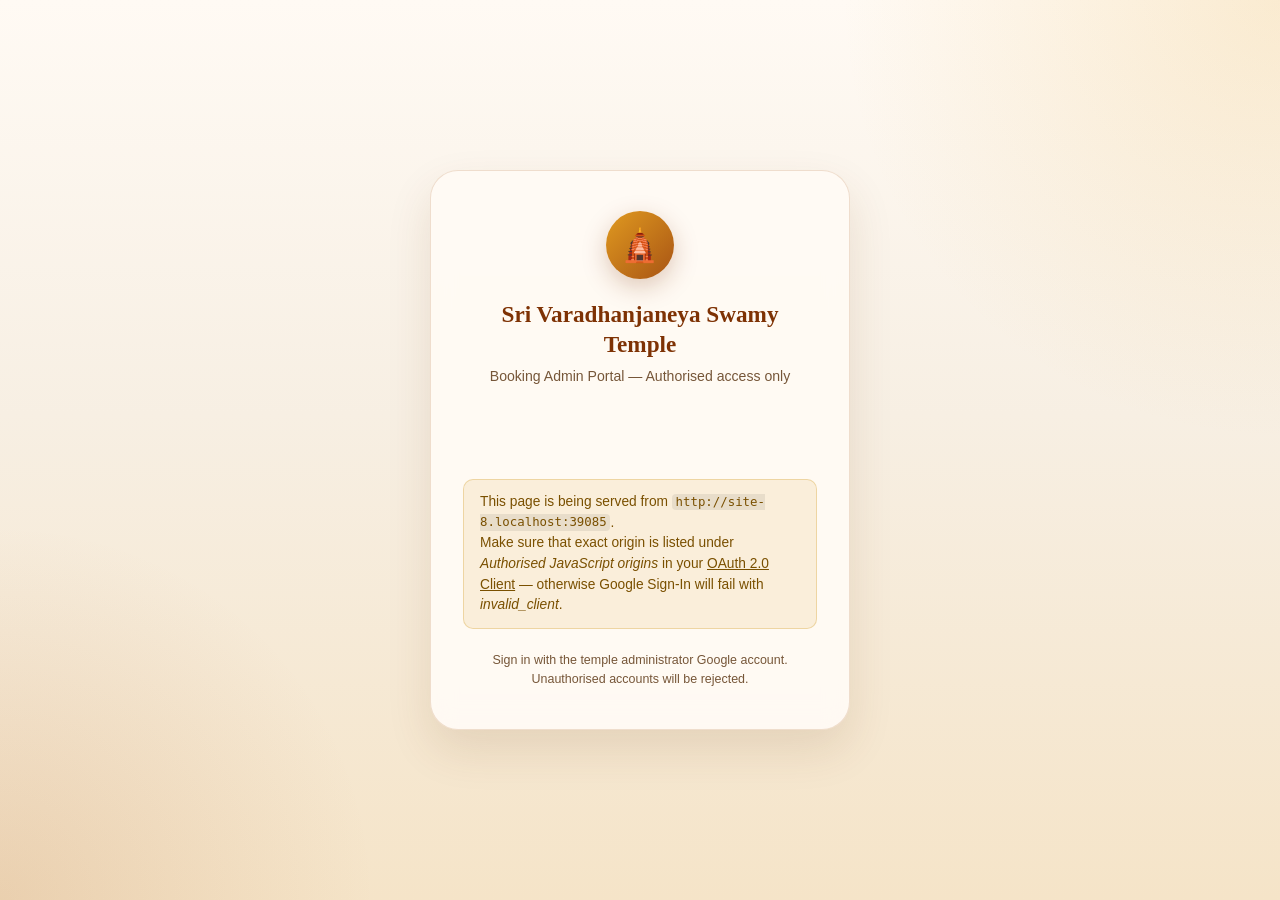
==== admin.html @ 32e5626b "Updates..." ====
<!DOCTYPE html>
<html lang="en">
<head>
<meta charset="UTF-8" />
<meta name="viewport" content="width=device-width, initial-scale=1" />
<meta name="robots" content="noindex,nofollow" />
<title>Booking Admin — Sri Varadhanjaneya Swamy Temple</title>
<script src="https://accounts.google.com/gsi/client" async></script>
<style>
  :root {
    --bg: #f7efe3;
    --surface: rgba(255, 250, 244, 0.96);
    --border: rgba(168, 92, 32, 0.18);
    --text: #4a2b10;
    --muted: #765638;
    --brand: #a85414;
    --brand-strong: #7e3204;
    --brand-bright: #e09a20;
    --font: "Segoe UI", "Trebuchet MS", sans-serif;
    --shadow: 0 20px 45px rgba(107, 57, 14, 0.12);
    --radius: 16px;
  }

  * { box-sizing: border-box; margin: 0; padding: 0; }

  body {
    font-family: var(--font);
    background:
      radial-gradient(circle at top right, rgba(233, 182, 84, 0.22), transparent 28%),
      radial-gradient(circle at bottom left, rgba(168, 84, 20, 0.14), transparent 24%),
      linear-gradient(180deg, #fffaf4 0%, var(--bg) 46%, #f5e4c8 100%);
    min-height: 100vh;
    color: var(--text);
    -webkit-font-smoothing: antialiased;
    overflow-x: hidden;
  }

  /* ── Auth view ─────────────────────────────────────────────── */
  #authView {
    min-height: 100vh;
    display: flex;
    align-items: center;
    justify-content: center;
    padding: 2rem;
  }

  .auth-panel {
    width: min(100%, 420px);
    background: var(--surface);
    border: 1px solid var(--border);
    border-radius: 28px;
    padding: 2.5rem 2rem;
    text-align: center;
    box-shadow: var(--shadow);
    backdrop-filter: blur(12px);
  }

  .auth-logo {
    width: 68px;
    height: 68px;
    margin: 0 auto 1.25rem;
    border-radius: 50%;
    background: linear-gradient(135deg, var(--brand-bright), var(--brand));
    display: flex;
    align-items: center;
    justify-content: center;
    font-size: 2rem;
    box-shadow: 0 8px 24px rgba(126, 50, 4, 0.25);
  }

  .auth-panel h1 {
    font-family: "Palatino Linotype", "Book Antiqua", Georgia, serif;
    font-size: 1.45rem;
    font-weight: 700;
    color: var(--brand-strong);
    line-height: 1.3;
    margin-bottom: 0.4rem;
  }

  .auth-subtitle {
    color: var(--muted);
    font-size: 0.88rem;
    margin-bottom: 2rem;
    line-height: 1.5;
  }

  #gsiButtonWrap {
    display: flex;
    justify-content: center;
    min-height: 44px;
  }

  .auth-note {
    margin-top: 1.4rem;
    color: var(--muted);
    font-size: 0.78rem;
    line-height: 1.5;
  }

  .alert {
    margin-top: 1rem;
    padding: 0.75rem 1rem;
    border-radius: 10px;
    font-size: 0.86rem;
    line-height: 1.5;
    text-align: left;
    display: none;
  }

  .alert-error {
    background: rgba(200, 50, 50, 0.09);
    border: 1px solid rgba(200, 50, 50, 0.22);
    color: #a02020;
  }

  .alert-warn {
    background: rgba(200, 140, 0, 0.1);
    border: 1px solid rgba(200, 140, 0, 0.26);
    color: #7a5000;
  }

  .alert a {
    color: inherit;
    text-decoration: underline;
  }

  .alert code {
    font-family: monospace;
    font-size: 0.9em;
    background: rgba(0,0,0,0.07);
    padding: 0.1em 0.3em;
    border-radius: 4px;
  }

  /* ── Dashboard view ────────────────────────────────────────── */
  #dashboardView {
    display: none;
    min-height: 100vh;
    flex-direction: column;
    overflow-x: hidden;
  }

  .dash-header {
    position: sticky;
    top: 0;
    z-index: 10;
    background: rgba(126, 50, 4, 0.93);
    color: #fff8f0;
    padding: 0.9rem 1.5rem;
    display: flex;
    align-items: center;
    justify-content: space-between;
    gap: 1rem;
    backdrop-filter: blur(14px);
    box-shadow: 0 4px 20px rgba(79, 34, 3, 0.22);
  }

  .dash-brand h1 {
    font-family: "Palatino Linotype", "Book Antiqua", Georgia, serif;
    font-size: 1.1rem;
    font-weight: 700;
    color: #fffaf4;
    white-space: nowrap;
  }

  .dash-brand p {
    font-size: 0.78rem;
    color: #ffe7c2;
    margin-top: 0.15rem;
  }

  .dash-header-right {
    display: flex;
    align-items: center;
    gap: 0.6rem;
    flex-shrink: 0;
  }

  .user-pill {
    display: flex;
    align-items: center;
    gap: 0.45rem;
    padding: 0.38rem 0.8rem;
    background: rgba(255, 245, 232, 0.14);
    border: 1px solid rgba(255, 245, 232, 0.2);
    border-radius: 999px;
    font-size: 0.8rem;
    color: #fff8f0;
    max-width: 200px;
    overflow: hidden;
  }

  .user-avatar {
    width: 24px;
    height: 24px;
    border-radius: 50%;
    object-fit: cover;
    flex-shrink: 0;
  }

  .user-email {
    overflow: hidden;
    text-overflow: ellipsis;
    white-space: nowrap;
  }

  .btn-signout {
    padding: 0.4rem 0.85rem;
    border-radius: 999px;
    background: rgba(255, 245, 232, 0.14);
    border: 1px solid rgba(255, 245, 232, 0.24);
    color: #fff8f0;
    font-size: 0.8rem;
    font-weight: 600;
    cursor: pointer;
    transition: background 0.2s;
    white-space: nowrap;
  }

  .btn-signout:hover { background: rgba(255, 245, 232, 0.26); }

  /* ── Main content ─────────────────────────────────────────── */
  .dash-main {
    flex: 1;
    padding: 2rem 1.5rem;
    max-width: 1080px;
    margin: 0 auto;
    width: 100%;
    overflow-x: hidden;
  }

  .dash-toolbar {
    display: flex;
    align-items: center;
    justify-content: space-between;
    gap: 1rem;
    flex-wrap: wrap;
    margin-bottom: 1.5rem;
  }

  .dash-toolbar h2 {
    font-family: "Palatino Linotype", "Book Antiqua", Georgia, serif;
    font-size: 1.4rem;
    color: var(--brand-strong);
  }

  .btn-refresh {
    padding: 0.5rem 1.1rem;
    border-radius: 999px;
    background: var(--brand);
    color: #fff;
    border: none;
    font-size: 0.86rem;
    font-weight: 600;
    cursor: pointer;
    transition: background 0.2s;
  }

  .btn-refresh:hover { background: var(--brand-strong); }
  .btn-refresh:disabled { opacity: 0.6; cursor: not-allowed; }

  /* ── Summary cards ────────────────────────────────────────── */
  .summary-bar {
    display: flex;
    flex-wrap: wrap;
    gap: 0.9rem;
    margin-bottom: 1.5rem;
  }

  .summary-card {
    flex: 1;
    min-width: 120px;
    background: var(--surface);
    border: 1px solid var(--border);
    border-radius: var(--radius);
    padding: 1rem 1.2rem;
    box-shadow: 0 4px 14px rgba(107, 57, 14, 0.06);
  }

  .s-value {
    font-size: 1.9rem;
    font-weight: 800;
    color: var(--brand-strong);
    line-height: 1;
  }

  .s-label {
    font-size: 0.73rem;
    color: var(--muted);
    margin-top: 0.3rem;
    font-weight: 600;
    text-transform: uppercase;
    letter-spacing: 0.04em;
  }

  /* ── Status message ───────────────────────────────────────── */
  .dash-status {
    text-align: center;
    padding: 3rem 1rem;
    color: var(--muted);
    font-size: 0.95rem;
  }

  .dash-status.is-error { color: #a02020; }

  /* ── Date accordion ───────────────────────────────────────── */
  .date-group {
    margin-bottom: 1.1rem;
    border: 1px solid var(--border);
    border-radius: var(--radius);
    overflow: hidden;
    background: var(--surface);
    box-shadow: 0 4px 16px rgba(107, 57, 14, 0.05);
  }

  .date-group-header {
    display: flex;
    align-items: center;
    justify-content: space-between;
    padding: 1rem 1.25rem;
    cursor: pointer;
    user-select: none;
    gap: 0.75rem;
    background: rgba(126, 50, 4, 0.04);
    transition: background 0.15s;
  }

  .date-group-header:hover { background: rgba(126, 50, 4, 0.09); }

  .date-group-header:focus-visible {
    outline: 3px solid rgba(255, 226, 171, 0.9);
    outline-offset: -2px;
  }

  .date-label {
    font-weight: 700;
    font-size: 1rem;
    color: var(--brand-strong);
  }

  .date-meta {
    display: flex;
    align-items: center;
    gap: 0.6rem;
    flex-wrap: wrap;
  }

  .date-count {
    font-size: 0.8rem;
    color: var(--muted);
    font-weight: 500;
  }

  .chevron {
    font-size: 0.72rem;
    color: var(--muted);
    transition: transform 0.2s;
    flex-shrink: 0;
  }

  .date-group.is-open .chevron { transform: rotate(180deg); }

  .date-group-body {
    display: none;
    overflow-x: auto;
    border-top: 1px solid var(--border);
  }

  .date-group.is-open .date-group-body { display: block; }

  /* ── Table ────────────────────────────────────────────────── */
  table {
    width: 100%;
    border-collapse: collapse;
    font-size: 0.865rem;
  }

  thead tr {
    background: rgba(126, 50, 4, 0.04);
  }

  th {
    padding: 0.7rem 1rem;
    text-align: left;
    font-weight: 600;
    color: var(--muted);
    font-size: 0.75rem;
    text-transform: uppercase;
    letter-spacing: 0.04em;
    white-space: nowrap;
    border-bottom: 1px solid var(--border);
  }

  td {
    padding: 0.85rem 1rem;
    border-bottom: 1px solid rgba(168, 92, 32, 0.07);
    vertical-align: top;
  }

  tbody tr:last-child td { border-bottom: none; }
  tbody tr:hover { background: rgba(168, 92, 32, 0.03); }

  .col-ref {
    font-family: monospace;
    font-size: 0.78rem;
    color: var(--brand);
    font-weight: 700;
    white-space: nowrap;
  }

  .col-name { font-weight: 600; }

  .col-phone {
    font-family: monospace;
    font-size: 0.82rem;
    color: var(--muted);
    white-space: nowrap;
  }

  .col-amount { font-weight: 600; white-space: nowrap; }

  .wa-icon {
    display: inline-block;
    width: 18px;
    height: 18px;
    background: url('assets/icons/wa.svg') center / contain no-repeat;
    filter: drop-shadow(0 1px 2px rgba(18, 140, 126, 0.28));
    vertical-align: middle;
    flex-shrink: 0;
  }

  .wa-icon-small {
    width: 15px;
    height: 15px;
  }

  .ref-with-action {
    display: inline-flex;
    align-items: center;
    gap: 0.4rem;
    max-width: 100%;
  }

  .ref-code {
    display: inline-block;
    min-width: 0;
    max-width: 100%;
    overflow: hidden;
    text-overflow: ellipsis;
    white-space: nowrap;
  }

  .btn-row-review {
    display: inline-flex;
    align-items: center;
    justify-content: center;
    width: 1.64rem;
    height: 1.64rem;
    padding: 0;
    border-radius: 50%;
    border: 1px solid rgba(18, 140, 126, 0.38);
    background: rgba(37, 211, 102, 0.1);
    color: #128c7e;
    cursor: pointer;
    box-shadow: 0 2px 7px rgba(18, 140, 126, 0.15);
    transition: transform 0.15s, box-shadow 0.2s, background 0.2s;
  }

  .btn-row-review:hover {
    transform: translateY(-1px);
    background: rgba(37, 211, 102, 0.16);
    box-shadow: 0 4px 10px rgba(18, 140, 126, 0.2);
  }

  .btn-row-review:active {
    transform: translateY(0);
  }

  .process-icon {
    width: 0.72rem;
    height: 0.72rem;
    display: inline-block;
    background-repeat: no-repeat;
    background-position: center;
    background-size: contain;
    background-image: url("data:image/svg+xml,%3Csvg xmlns='http://www.w3.org/2000/svg' viewBox='0 0 24 24' fill='none' stroke='%23128c7e' stroke-width='2' stroke-linecap='round' stroke-linejoin='round'%3E%3Cpath d='M21 12a9 9 0 1 1-2.64-6.36'/%3E%3Cpath d='M21 4v6h-6'/%3E%3C/svg%3E");
  }

  .ref-state-icon {
    width: 1rem;
    height: 1rem;
    border-radius: 50%;
    display: inline-flex;
    align-items: center;
    justify-content: center;
    font-size: 0.72rem;
    font-weight: 800;
    line-height: 1;
  }

  .ref-state-reviewed {
    color: #1b5e20;
    background: rgba(46, 125, 50, 0.12);
    border: 1px solid rgba(46, 125, 50, 0.25);
  }

  .ref-state-confirmed {
    color: #0f4a18;
    background: rgba(27, 94, 32, 0.14);
    border: 1px solid rgba(27, 94, 32, 0.3);
  }

  .no-rows {
    padding: 1.5rem 1.25rem;
    color: var(--muted);
    font-size: 0.88rem;
    text-align: center;
  }

  /* ── Status badges ────────────────────────────────────────── */
  .badge {
    display: inline-block;
    padding: 0.22rem 0.6rem;
    border-radius: 999px;
    font-size: 0.74rem;
    font-weight: 700;
    letter-spacing: 0.02em;
    white-space: nowrap;
  }

  .badge-submitted { background: rgba(168, 84, 20, 0.11); color: #7e3204; }
  .badge-reviewed  { background: rgba(25, 118, 210, 0.11); color: #1565c0; }
  .badge-confirmed { background: rgba(46, 125, 50, 0.11);  color: #1b5e20; }
  .badge-unknown   { background: rgba(100, 100, 100, 0.1); color: #555; }

  /* ── Reviewed transition modal ───────────────────────────── */
  .modal-overlay {
    position: fixed;
    inset: 0;
    background: rgba(44, 20, 4, 0.45);
    backdrop-filter: blur(3px);
    z-index: 60;
    display: none;
    align-items: center;
    justify-content: center;
    padding: 1rem;
  }

  .modal-card {
    width: min(100%, 640px);
    max-height: 92vh;
    overflow: auto;
    background: #fffaf4;
    border: 1px solid var(--border);
    border-radius: 18px;
    box-shadow: var(--shadow);
  }

  .modal-head {
    display: flex;
    justify-content: space-between;
    align-items: center;
    padding: 1rem 1.2rem;
    border-bottom: 1px solid var(--border);
    background: rgba(126, 50, 4, 0.05);
  }

  .modal-head h3 {
    color: var(--brand-strong);
    font-size: 1.05rem;
    font-family: "Palatino Linotype", "Book Antiqua", Georgia, serif;
  }

  .btn-modal-close {
    border: none;
    background: transparent;
    color: var(--muted);
    font-size: 1.25rem;
    line-height: 1;
    cursor: pointer;
    padding: 0.2rem;
  }

  .modal-body {
    padding: 1rem 1.2rem;
    display: grid;
    gap: 0.85rem;
  }

  .modal-grid {
    display: grid;
    grid-template-columns: 1fr 1fr;
    gap: 0.8rem;
  }

  .field {
    position: relative;
    display: grid;
    gap: 0.38rem;
    padding-top: 0.52rem;
    --field-notch-y: 0.74rem;
  }

  .field label {
    position: absolute;
    top: var(--field-notch-y);
    left: 0.72rem;
    transform: translateY(-50%);
    z-index: 1;
    display: inline-flex;
    align-items: center;
    gap: 0.36rem;
    padding: 0 0.34rem;
    border: none;
    border-radius: 4px;
    background: #fffaf4;
    box-shadow: none;
    font-size: 0.71rem;
    color: #7d5a3d;
    font-weight: 700;
    text-transform: none;
    letter-spacing: 0.01em;
    line-height: 1.1;
    transition: color 0.2s;
  }

  .field:focus-within label {
    color: var(--brand-strong);
  }

  .field input,
  .field textarea,
  .field select {
    width: 100%;
    border: 1px solid rgba(126, 50, 4, 0.24);
    background: #fff;
    border-radius: 12px;
    font-size: 0.9rem;
    color: var(--text);
    padding: 0.74rem 0.75rem;
    margin-top: 0.22rem;
    transition: border-color 0.2s, box-shadow 0.2s, background 0.2s;
  }

  .field input:focus,
  .field textarea:focus,
  .field select:focus {
    outline: none;
    border-color: rgba(168, 84, 20, 0.5);
    box-shadow: 0 0 0 3px rgba(224, 154, 32, 0.2);
  }

  .field input[readonly],
  .field input[disabled] {
    background: rgba(126, 50, 4, 0.06);
    color: var(--muted);
    cursor: not-allowed;
    opacity: 1;
  }

  .field textarea {
    min-height: 96px;
    resize: vertical;
    line-height: 1.4;
  }

  .field-static {
    padding: 0.74rem 0.75rem;
    margin-top: 0.22rem;
    border: 1px solid rgba(126, 50, 4, 0.16);
    border-radius: 12px;
    background: rgba(126, 50, 4, 0.04);
    font-family: monospace;
    color: var(--brand-strong);
    font-size: 0.84rem;
    word-break: break-word;
  }

  .qr-meta {
    color: var(--muted);
    font-size: 0.8rem;
  }

  .qr-preview {
    display: none;
    max-width: 210px;
    border-radius: 10px;
    border: 1px solid rgba(126, 50, 4, 0.2);
    background: #fff;
    padding: 0.2rem;
  }

  .modal-actions {
    display: flex;
    justify-content: flex-end;
    gap: 0.6rem;
    margin-top: 0.35rem;
  }

  .btn-modal-cancel,
  .btn-modal-submit {
    border: none;
    border-radius: 10px;
    padding: 0.62rem 0.95rem;
    font-weight: 700;
    cursor: pointer;
    font-size: 0.86rem;
  }

  .btn-modal-cancel {
    background: rgba(126, 50, 4, 0.1);
    color: var(--brand-strong);
  }

  .btn-modal-submit {
    background: var(--brand);
    color: #fff;
  }

  .btn-modal-submit:disabled {
    opacity: 0.6;
    cursor: not-allowed;
  }

  .modal-note {
    color: var(--muted);
    font-size: 0.8rem;
    line-height: 1.45;
  }

  .modal-status {
    display: none;
    color: #1b5e20;
    background: rgba(46, 125, 50, 0.12);
    border: 1px solid rgba(46, 125, 50, 0.24);
    border-radius: 10px;
    padding: 0.55rem 0.7rem;
    font-size: 0.84rem;
  }

  /* ── Responsive ───────────────────────────────────────────── */
  @media (max-width: 860px) {
    .date-group-body {
      overflow-x: visible;
    }

    table,
    thead,
    tbody,
    tr,
    td {
      display: block;
      width: 100%;
    }

    thead {
      display: none;
    }

    tbody {
      padding: 0.8rem;
      display: grid;
      gap: 0.75rem;
    }

    tbody tr {
      border: 1px solid var(--border);
      border-radius: 12px;
      background: #fff;
      box-shadow: 0 4px 12px rgba(107, 57, 14, 0.08);
      padding: 0.35rem 0.65rem;
    }

    tbody tr:hover {
      background: #fff;
    }

    td {
      border: none;
      padding: 0.38rem 0;
      display: grid;
      grid-template-columns: minmax(6.1rem, 38%) minmax(0, 1fr);
      gap: 0.5rem;
      align-items: start;
      overflow: hidden;
    }

    td > * {
      min-width: 0;
    }

    td::before {
      content: attr(data-label);
      color: var(--muted);
      font-size: 0.67rem;
      font-weight: 700;
      text-transform: uppercase;
      letter-spacing: 0.03em;
    }

    .ref-with-action {
      width: 100%;
      justify-content: space-between;
      gap: 0.45rem;
    }

    .btn-row-review {
      width: 1.82rem;
      height: 1.82rem;
    }
  }

  @media (max-width: 640px) {
    .dash-main { padding: 1.25rem 0.85rem; }
    .dash-header {
      padding: 0.75rem 0.9rem;
      flex-wrap: wrap;
      align-items: flex-start;
      gap: 0.6rem;
    }
    .dash-brand {
      min-width: 0;
      width: 100%;
    }
    .dash-brand h1 {
      font-size: 0.95rem;
      white-space: normal;
      line-height: 1.2;
    }
    .dash-header-right {
      width: 100%;
      justify-content: space-between;
      gap: 0.5rem;
      flex-wrap: nowrap;
    }
    .user-pill {
      max-width: none;
      min-width: 0;
      flex: 1;
    }
    .btn-signout {
      flex-shrink: 0;
    }
    .s-value { font-size: 1.6rem; }
    .modal-grid { grid-template-columns: 1fr; }
    .modal-actions { justify-content: stretch; }
    .btn-modal-cancel, .btn-modal-submit { flex: 1; }
  }
</style>
</head>
<body>

<!-- ── Auth gate ─────────────────────────────────────────────── -->
<div id="authView">
  <div class="auth-panel">
    <div class="auth-logo" aria-hidden="true">🛕</div>
    <h1>Sri Varadhanjaneya Swamy Temple</h1>
    <p class="auth-subtitle">Booking Admin Portal &mdash; Authorised access only</p>
    <div id="gsiButtonWrap"></div>
    <div id="authError" class="alert alert-error" role="alert"></div>
    <div id="setupWarning" class="alert alert-warn"></div>
    <p class="auth-note">Sign in with the temple administrator Google account.<br>Unauthorised accounts will be rejected.</p>
  </div>
</div>

<!-- ── Dashboard ─────────────────────────────────────────────── -->
<div id="dashboardView">
  <header class="dash-header">
    <div class="dash-brand">
      <h1>Sri Varadhanjaneya Swamy Temple</h1>
      <p>Booking Admin Portal</p>
    </div>
    <div class="dash-header-right">
      <div class="user-pill" id="userPill" style="display:none">
        <img id="adminAvatar" class="user-avatar" src="" alt="" width="24" height="24" />
        <span class="user-email" id="adminEmail"></span>
      </div>
      <button class="btn-signout" id="signOutBtn">Sign out</button>
    </div>
  </header>

  <main class="dash-main">
    <div class="dash-toolbar">
      <h2>Seva Bookings</h2>
      <button class="btn-refresh" id="refreshBtn">&#8635; Refresh</button>
    </div>
    <div id="summaryBar" class="summary-bar" style="display:none"></div>
    <div id="bookingContent">
      <div class="dash-status">Loading bookings&hellip;</div>
    </div>
  </main>
</div>

<div id="reviewModal" class="modal-overlay" aria-hidden="true">
  <div class="modal-card" role="dialog" aria-modal="true" aria-labelledby="reviewModalTitle">
    <div class="modal-head">
      <h3 id="reviewModalTitle">Submitted -&gt; Reviewed</h3>
      <button type="button" class="btn-modal-close" id="reviewCloseBtn" aria-label="Close">&times;</button>
    </div>
    <div class="modal-body">
      <div class="modal-grid">
        <div class="field">
          <label>Booking Reference</label>
          <div id="reviewBookingRef" class="field-static">-</div>
        </div>
        <div class="field">
          <label>Devotee</label>
          <div id="reviewDevotee" class="field-static">-</div>
        </div>
        <div class="field">
          <label>Seva Date</label>
          <div id="reviewSevaDate" class="field-static">-</div>
        </div>
      </div>

      <div class="modal-grid">
        <div class="field">
          <label for="reviewPhone"><span class="wa-icon wa-icon-small" aria-hidden="true"></span> WhatsApp Number</label>
          <input id="reviewPhone" type="text" inputmode="tel" placeholder="Auto-filled from booking" readonly disabled />
        </div>
        <div class="field">
          <label for="reviewLanguage">Message Language</label>
          <select id="reviewLanguage">
            <option value="te" selected>Telugu</option>
            <option value="en">English</option>
          </select>
        </div>
      </div>

      <div class="field">
        <label for="reviewMessage">Text Message</label>
        <textarea id="reviewMessage" placeholder="Optional additional note for the devotee"></textarea>
      </div>

      <div class="field">
        <label for="reviewQrInput">QR Code Image</label>
        <input id="reviewQrInput" type="file" accept="image/*" />
        <div id="reviewQrMeta" class="qr-meta">Please upload the QR image to send with this WhatsApp message.</div>
        <img id="reviewQrPreview" class="qr-preview" alt="QR preview" />
      </div>

      <div id="reviewModalError" class="alert alert-error" role="alert"></div>
      <div id="reviewModalStatus" class="modal-status" role="status"></div>
      <div class="modal-note">When submitted, this sends WhatsApp with booking reference + uploaded QR image and updates status to Reviewed.</div>

      <div class="modal-actions">
        <button type="button" class="btn-modal-cancel" id="reviewCancelBtn">Close</button>
        <button type="button" class="btn-modal-submit" id="reviewSubmitBtn">Send WhatsApp &amp; Mark Reviewed</button>
      </div>
    </div>
  </div>
</div>

<script>
// ── Configuration ──────────────────────────────────────────────────────────────
//
// Paste your Google OAuth 2.0 Client ID below.
//
//  Steps to create one:
//  1. Go to https://console.cloud.google.com → APIs & Services → Credentials
//  2. Click "Create credentials" → "OAuth 2.0 Client ID"
//  3. Application type: Web application
//  4. Under "Authorised JavaScript origins" add the URL you serve this file from
//     e.g.  http://localhost:8080   or   https://yourdomain.com
//  5. Copy the generated Client ID and paste it below.
//
const ADMIN_GOOGLE_CLIENT_ID = '526573444187-ha7resl17svcp1f7dmosa07jquom2f62.apps.googleusercontent.com';   // ← paste Client ID here, e.g. '123456789-abc.apps.googleusercontent.com'

const ADMIN_ALLOWED_EMAIL = 'svanjaneya.temple@gmail.com';
const CONTENT_JSON_URL    = 'assets/data/content.json';

// ── State ──────────────────────────────────────────────────────────────────────
let webhookUrl      = '';
let adminCredential = '';
let bookingLookup   = {};
let reviewContext   = null;
let reviewQrDataUrl = '';
let reviewQrFileName = '';
let reviewWired     = false;

// ── Boot ───────────────────────────────────────────────────────────────────────
(async function boot() {
  // Load webhook URL from content.json (same as the main site).
  try {
    const resp = await fetch(CONTENT_JSON_URL, { cache: 'no-store' });
    if (resp.ok) {
      const data = await resp.json();
      webhookUrl = (data.integrations && typeof data.integrations.bookingWebhookUrl === 'string')
        ? data.integrations.bookingWebhookUrl.trim()
        : '';
    }
  } catch (_) { /* webhook missing — shown when bookings are fetched */ }

  // ── Guard: file:// protocol not supported by Google OAuth ──────────────────
  if (window.location.protocol === 'file:') {
    const el = document.getElementById('setupWarning');
    el.innerHTML =
      '<strong>Cannot use file:// URL.</strong> Google Sign-In does not work when ' +
      'you open the file directly from disk.<br><br>' +
      'Serve it over HTTP instead — open a terminal in the <code>app/</code> folder and run:<br>' +
      '<code style="display:inline-block;margin-top:4px">python -m http.server 8080</code><br>' +
      'then open <strong>http://localhost:8080/admin.html</strong> in your browser.<br><br>' +
      'Also make sure <code>http://localhost:8080</code> is listed under ' +
      '<em>Authorised JavaScript origins</em> in your ' +
      '<a href="https://console.cloud.google.com/apis/credentials" ' +
      'target="_blank" rel="noopener noreferrer">Google Cloud Console OAuth client</a>.';
    el.style.display = 'block';
    return;
  }

  // ── Guard: Client ID missing ─────────────────────────────────────────────
  if (!ADMIN_GOOGLE_CLIENT_ID) {
    const el = document.getElementById('setupWarning');
    el.innerHTML =
      '<strong>Setup required:</strong> Open <code>admin.html</code> and set ' +
      '<code>ADMIN_GOOGLE_CLIENT_ID</code> to your Google OAuth 2.0 Client ID. ' +
      'Create one at <a href="https://console.cloud.google.com/apis/credentials" ' +
      'target="_blank" rel="noopener noreferrer">Google Cloud Console</a>.';
    el.style.display = 'block';
    return;
  }

  // ── Show current origin so user can verify it is whitelisted ────────────
  {
    const origin = window.location.origin;
    const el = document.getElementById('setupWarning');
    el.innerHTML =
      'This page is being served from <code>' + origin + '</code>.<br>' +
      'Make sure that exact origin is listed under <em>Authorised JavaScript origins</em> ' +
      'in your <a href="https://console.cloud.google.com/apis/credentials" ' +
      'target="_blank" rel="noopener noreferrer">OAuth 2.0 Client</a> — ' +
      'otherwise Google Sign-In will fail with <em>invalid_client</em>.';
    el.style.display = 'block';
  }

  initGsi();
}());

// ── Google Identity Services ─────────────────────────────────────────────────
function initGsi() {
  if (typeof google === 'undefined' || !google.accounts) {
    setTimeout(initGsi, 200);
    return;
  }

  google.accounts.id.initialize({
    client_id: ADMIN_GOOGLE_CLIENT_ID,
    callback: onGsiCredential,
    auto_select: false
  });

  google.accounts.id.renderButton(
    document.getElementById('gsiButtonWrap'),
    { theme: 'outline', size: 'large', text: 'signin_with', shape: 'pill', width: 260 }
  );
}

function onGsiCredential(response) {
  const token   = response.credential;
  const payload = decodeJwtPayload(token);
  if (!payload) {
    showAuthError('Could not read sign-in credentials. Please try again.');
    return;
  }

  if (payload.email !== ADMIN_ALLOWED_EMAIL) {
    showAuthError(
      'Oops... Access denied.'
    );
    return;
  }

  adminCredential = token;
  enterDashboard(payload);
}

// Decode JWT payload (middle segment) without signature verification.
// Server-side verification via tokeninfo is the security layer.
function decodeJwtPayload(token) {
  try {
    const b64url = token.split('.')[1];
    if (!b64url) return null;
    const b64     = b64url.replace(/-/g, '+').replace(/_/g, '/');
    const json    = decodeURIComponent(
      atob(b64).split('').map(c => '%' + c.charCodeAt(0).toString(16).padStart(2, '0')).join('')
    );
    return JSON.parse(json);
  } catch (_) {
    return null;
  }
}

function showAuthError(msg) {
  const el = document.getElementById('authError');
  el.textContent = msg;
  el.style.display = 'block';
}

// ── Dashboard ─────────────────────────────────────────────────────────────────
function enterDashboard(jwtPayload) {
  document.getElementById('authView').style.display   = 'none';
  const dash = document.getElementById('dashboardView');
  dash.style.display = 'flex';

  const avatarEl = document.getElementById('adminAvatar');
  if (jwtPayload.picture) {
    avatarEl.src           = jwtPayload.picture;
    avatarEl.style.display = '';
  } else {
    avatarEl.style.display = 'none';
  }
  document.getElementById('adminEmail').textContent = jwtPayload.email;
  document.getElementById('userPill').style.display  = 'flex';

  document.getElementById('signOutBtn').addEventListener('click', signOut);
  document.getElementById('refreshBtn').addEventListener('click', function () { loadBookings(true); });

  wireReviewModalEvents();

  loadBookings(false);
}

function signOut() {
  if (typeof google !== 'undefined' && google.accounts) {
    google.accounts.id.disableAutoSelect();
  }
  closeReviewModal();
  adminCredential = '';
  document.getElementById('dashboardView').style.display = 'none';
  document.getElementById('authView').style.display      = 'flex';
  document.getElementById('authError').style.display     = 'none';
}

// ── Fetch bookings ─────────────────────────────────────────────────────────────
async function loadBookings(force) {
  if (!webhookUrl) {
    setContent(
      '<div class="dash-status is-error">' +
      'Webhook URL not configured in <code>assets/data/content.json</code>.' +
      '</div>'
    );
    return;
  }

  const btn = document.getElementById('refreshBtn');
  btn.disabled    = true;
  btn.textContent = 'Loading\u2026';
  setContent('<div class="dash-status">Loading bookings\u2026</div>');
  document.getElementById('summaryBar').style.display = 'none';

  try {
    const resp = await fetch(webhookUrl, {
      method: 'POST',
      // text/plain avoids CORS preflight — Apps Script parses body via postData.contents.
      headers: { 'Content-Type': 'text/plain;charset=UTF-8' },
      body: JSON.stringify({ action: 'admin-bookings', id_token: adminCredential }),
      cache: force ? 'no-store' : 'default'
    });

    if (!resp.ok) {
      throw new Error('HTTP ' + resp.status);
    }

    const data = await resp.json();

    if (!data.ok) {
      setContent(
        '<div class="dash-status is-error">' +
        esc(data.error || 'Unknown server error.') +
        '</div>'
      );
      return;
    }

    renderBookings(data.bookings || []);

  } catch (err) {
    setContent(
      '<div class="dash-status is-error">Failed to load bookings: ' + esc(err.message) + '</div>'
    );
  } finally {
    btn.disabled    = false;
    btn.textContent = '\u21BB Refresh';
  }
}

// ── Render ─────────────────────────────────────────────────────────────────────
function renderBookings(bookings) {
  if (!bookings.length) {
    setContent('<div class="dash-status">No booking records found in the spreadsheet.</div>');
    return;
  }

  bookingLookup = {};
  bookings.forEach(function (group) {
    group.rows.forEach(function (row) {
      const key = buildBookingKey(group.date, row.bookingRef);
      bookingLookup[key] = {
        selectedDate: group.date,
        row: row
      };
    });
  });

  // Compute summary totals.
  let total = 0, submitted = 0, reviewed = 0, confirmed = 0, amount = 0;
  bookings.forEach(function (group) {
    group.rows.forEach(function (r) {
      total++;
      amount += Number(r.totalAmount) || 0;
      const s = String(r.status || '').toLowerCase();
      if (s === 'confirmed')   confirmed++;
      else if (s === 'reviewed') reviewed++;
      else                       submitted++;
    });
  });

  const bar = document.getElementById('summaryBar');
  bar.innerHTML =
    summaryCard(total, 'Total Bookings') +
    summaryCard('\u20B9' + amount.toLocaleString('en-IN'), 'Total Amount') +
    summaryCard(submitted,  'Submitted') +
    summaryCard(reviewed,   'Reviewed') +
    summaryCard(confirmed,  'Confirmed');
  bar.style.display = 'flex';

  const html = bookings.map(function (group, i) {
    return renderDateGroup(group, i === 0);
  }).join('');
  setContent(html);

  // Accordion: click + keyboard toggle.
  document.getElementById('bookingContent')
    .querySelectorAll('.date-group-header')
    .forEach(function (hdr) {
      hdr.addEventListener('click', function () {
        toggleGroup(hdr);
      });
      hdr.addEventListener('keydown', function (e) {
        if (e.key === 'Enter' || e.key === ' ') {
          e.preventDefault();
          toggleGroup(hdr);
        }
      });
    });

  bindReviewActionButtons();
}

function toggleGroup(hdr) {
  const group    = hdr.closest('.date-group');
  const isOpen   = group.classList.toggle('is-open');
  hdr.setAttribute('aria-expanded', String(isOpen));
}

function summaryCard(value, label) {
  return '<div class="summary-card">' +
    '<div class="s-value">' + esc(String(value)) + '</div>' +
    '<div class="s-label">' + esc(label) + '</div>' +
    '</div>';
}

function renderDateGroup(group, isOpen) {
  const count       = group.rows.length;
  const dateLabel   = fmtDate(group.date);
  const openClass   = isOpen ? ' is-open' : '';
  const expandedVal = isOpen ? 'true' : 'false';

  // Mini status counts for header badges.
  const counts = { Submitted: 0, Reviewed: 0, Confirmed: 0 };
  group.rows.forEach(function (r) {
    if (Object.prototype.hasOwnProperty.call(counts, r.status)) counts[r.status]++;
  });

  const badges = Object.entries(counts)
    .filter(function (e) { return e[1] > 0; })
    .map(function (e) {
      const cls = 'badge badge-' + e[0].toLowerCase();
      return '<span class="' + cls + '">' + e[1] + '\u00A0' + esc(e[0]) + '</span>';
    }).join(' ');

  const body = count === 0
    ? '<div class="no-rows">No bookings for this date.</div>'
    : '<table><thead><tr>' +
        '<th>#</th><th>Ref</th><th>Booking Request</th><th>Devotee</th><th>Gotram</th>' +
        '<th>WhatsApp</th><th>Seva</th><th>Timing</th>' +
        '<th>Slot</th><th>Amount</th><th>Status</th>' +
      '</tr></thead><tbody>' +
      group.rows.map(function (r, idx) { return renderRow(group.date, r, idx + 1); }).join('') +
      '</tbody></table>';

  return '<div class="date-group' + openClass + '">' +
    '<div class="date-group-header" role="button" tabindex="0" aria-expanded="' + expandedVal + '">' +
      '<span class="date-label">' + esc(dateLabel) + '</span>' +
      '<div class="date-meta">' +
        badges +
        '<span class="date-count">' + count + ' booking' + (count === 1 ? '' : 's') + '</span>' +
        '<span class="chevron" aria-hidden="true">&#9660;</span>' +
      '</div>' +
    '</div>' +
    '<div class="date-group-body" role="region">' + body + '</div>' +
  '</div>';
}

function renderRow(selectedDate, r, idx) {
  const s   = String(r.status || '').toLowerCase() || 'unknown';
  const cls = 'badge badge-' + (s === 'submitted' || s === 'reviewed' || s === 'confirmed' ? s : 'unknown');
  const amt = Number(r.totalAmount) || 0;
  const refWithAction = renderRowAction(selectedDate, r, s);

  return '<tr>' +
    '<td data-label="#">' + idx + '</td>' +
    '<td class="col-ref" data-label="Ref">' + refWithAction + '</td>' +
    '<td data-label="Booking Request">' + esc(fmtBookingRequest(r.bookingRequest || r.createdAt)) + '</td>' +
    '<td class="col-name" data-label="Devotee">'   + esc(r.devoteeName  || '\u2014') + '</td>' +
    '<td data-label="Gotram">'                    + esc(r.gotram        || '\u2014') + '</td>' +
    '<td class="col-phone" data-label="WhatsApp">'  + esc(r.phone         || '\u2014') + '</td>' +
    '<td data-label="Seva">'                    + esc(r.sevaName      || '\u2014') + '</td>' +
    '<td data-label="Timing">' + esc(r.sevaTiming || '\u2014') + '</td>' +
    '<td data-label="Slot">'                    + esc(String(r.slot > 0 ? r.slot : '\u2014')) + '</td>' +
    '<td class="col-amount" data-label="Amount">\u20B9' + esc(amt.toLocaleString('en-IN')) + '</td>' +
    '<td data-label="Status"><span class="' + cls + '">' + esc(r.status || '\u2014') + '</span></td>' +
  '</tr>';
}

function renderRowAction(selectedDate, row, statusLower) {
  const bookingRef = esc(row && row.bookingRef ? row.bookingRef : '\u2014');

  if (statusLower === 'submitted' && row && row.bookingRef) {
    const key = buildBookingKey(selectedDate, row.bookingRef);
    return '<div class="ref-with-action">' +
      '<span class="ref-code">' + bookingRef + '</span>' +
      '<button type="button" class="btn-row-review" data-booking-key="' + esc(key) + '" aria-label="Open review process" title="Review and send WhatsApp">' +
      '<span class="process-icon" aria-hidden="true"></span>' +
      '</button>' +
      '</div>';
  }

  if (statusLower === 'reviewed') {
    return '<div class="ref-with-action">' +
      '<span class="ref-code">' + bookingRef + '</span>' +
      '<span class="ref-state-icon ref-state-reviewed" title="Reviewed" aria-label="Reviewed">✓</span>' +
      '</div>';
  }

  if (statusLower === 'confirmed') {
    return '<div class="ref-with-action">' +
      '<span class="ref-code">' + bookingRef + '</span>' +
      '<span class="ref-state-icon ref-state-confirmed" title="Confirmed" aria-label="Confirmed">✓</span>' +
      '</div>';
  }

  return '<span class="ref-code">' + bookingRef + '</span>';
}

function buildBookingKey(selectedDate, bookingRef) {
  return String(selectedDate || '') + '::' + String(bookingRef || '');
}

function bindReviewActionButtons() {
  document.getElementById('bookingContent')
    .querySelectorAll('.btn-row-review')
    .forEach(function (btn) {
      btn.addEventListener('click', function () {
        openReviewModalByKey(btn.getAttribute('data-booking-key') || '');
      });
    });
}

function wireReviewModalEvents() {
  if (reviewWired) {
    return;
  }

  const modal = document.getElementById('reviewModal');
  document.getElementById('reviewCloseBtn').addEventListener('click', closeReviewModal);
  document.getElementById('reviewCancelBtn').addEventListener('click', closeReviewModal);
  document.getElementById('reviewLanguage').addEventListener('change', onReviewLanguageChange);
  document.getElementById('reviewQrInput').addEventListener('change', onReviewQrInputChange);
  document.getElementById('reviewSubmitBtn').addEventListener('click', submitReviewTransition);

  modal.addEventListener('click', function (event) {
    if (event.target === modal) {
      closeReviewModal();
    }
  });

  reviewWired = true;
}

function openReviewModalByKey(key) {
  const item = bookingLookup[key];
  if (!item || !item.row) {
    return;
  }

  reviewContext = {
    selectedDate: String(item.selectedDate || ''),
    bookingRef: String(item.row.bookingRef || ''),
    devoteeName: String(item.row.devoteeName || ''),
    phone: String(item.row.phone || ''),
    sevaName: String(item.row.sevaName || ''),
    sevaDate: String(item.row.sevaDate || item.selectedDate || '')
  };

  reviewQrDataUrl = '';
  reviewQrFileName = '';

  document.getElementById('reviewBookingRef').textContent = reviewContext.bookingRef || '-';
  document.getElementById('reviewDevotee').textContent = reviewContext.devoteeName || '-';
  document.getElementById('reviewSevaDate').textContent = fmtSevaDateSimple(reviewContext.sevaDate);
  document.getElementById('reviewPhone').value = reviewContext.phone || '';
  document.getElementById('reviewLanguage').value = 'te';
  document.getElementById('reviewMessage').value = buildDefaultReviewMessage('te', reviewContext);
  document.getElementById('reviewQrInput').value = '';

  const preview = document.getElementById('reviewQrPreview');
  preview.style.display = 'none';
  preview.src = '';
  document.getElementById('reviewQrMeta').textContent = 'Please upload the QR image to send with this WhatsApp message.';

  setReviewModalError('');
  setReviewModalStatus('');

  const submit = document.getElementById('reviewSubmitBtn');
  submit.disabled = false;
  submit.textContent = 'Send WhatsApp & Mark Reviewed';

  const modal = document.getElementById('reviewModal');
  modal.style.display = 'flex';
  modal.setAttribute('aria-hidden', 'false');
}

function closeReviewModal() {
  const modal = document.getElementById('reviewModal');
  modal.style.display = 'none';
  modal.setAttribute('aria-hidden', 'true');

  reviewContext = null;
  reviewQrDataUrl = '';
  reviewQrFileName = '';

  const input = document.getElementById('reviewQrInput');
  if (input) {
    input.value = '';
  }

  const submit = document.getElementById('reviewSubmitBtn');
  if (submit) {
    submit.disabled = false;
    submit.textContent = 'Send WhatsApp & Mark Reviewed';
  }

  setReviewModalError('');
  setReviewModalStatus('');
}

function onReviewLanguageChange(event) {
  if (!reviewContext) {
    return;
  }

  const language = event && event.target && event.target.value === 'te' ? 'te' : 'en';
  document.getElementById('reviewMessage').value = buildDefaultReviewMessage(language, reviewContext);
}

function buildDefaultReviewMessage(language, context) {
  const sevaDateText = fmtSevaDateSimple(context && context.sevaDate ? context.sevaDate : '');

  if (language === 'te') {
    return [
      'నమస్తే, *' + (context && context.devoteeName ? context.devoteeName : '') + '*,',
      '',
      'మేము మీ సేవ *' + (context && context.sevaName ? ' ' + context.sevaName : '') + '* బుకింగ్ అభ్యర్థనను పరిశీలించాము.',
      '',
      'బుకింగ్ రిఫరెన్స్: ' + (context && context.bookingRef ? context.bookingRef : ''),
      'సేవ తేదీ: ' + sevaDateText,
      '',
      '*_దయచేసి జత చేసిన QR కోడ్ ద్వారా సేవ రుసుము: రూ. ' + (context && context.sevaAmount ? context.sevaAmount : '') + ' చెల్లింపు పూర్తి చేయండి._*',
      '',
      'చెల్లింపు పూర్తయ్యాక, మేము మీ బుకింగ్‌ను ధృవీకరిస్తాము.',
      '',
      '🙏 *శ్రీ వరధంజనేయ స్వామి దేవస్థానానికి మీ భక్తి మరియు మద్దతుకు ధన్యవాదాలు.* 🙏'
    ].join('\n');
  }

  return [
    'Namaste, *' + (context && context.devoteeName ? context.devoteeName : '') + '*,',
    '',
    'We are pleased to inform you that your seva *' + (context && context.sevaName ? ' ' + context.sevaName : '') + '* booking request has been reviewed.',
    '',
    'Booking reference: ' + (context && context.bookingRef ? context.bookingRef : ''),
    'Seva Date: ' + sevaDateText,
    '',
    '*_Please complete seva payment of Rs. ' + (context && context.sevaAmount ? context.sevaAmount : '') + ' using the attached QR code._*',
    '',
    'Share payment receipt/screenshot on WhatsApp, after receiving payment, we will confirm your booking.',
    '',
    '🙏 *Thank you for your devotion and support to Sri Varadhanjaneya Swamy Temple.* 🙏'
  ].join('\n');
}

function onReviewQrInputChange(event) {
  const input = event && event.target ? event.target : null;
  const file = input && input.files && input.files[0] ? input.files[0] : null;
  const preview = document.getElementById('reviewQrPreview');
  const meta = document.getElementById('reviewQrMeta');

  reviewQrDataUrl = '';
  reviewQrFileName = '';
  preview.style.display = 'none';
  preview.src = '';

  if (!file) {
    meta.textContent = 'Please upload the QR image to send with this WhatsApp message.';
    return;
  }

  if (!/^image\//.test(file.type || '')) {
    setReviewModalError('Please select an image file for the QR code.');
    input.value = '';
    meta.textContent = 'Please upload the QR image to send with this WhatsApp message.';
    return;
  }

  if (file.size > 4 * 1024 * 1024) {
    setReviewModalError('QR image must be 4MB or smaller.');
    input.value = '';
    meta.textContent = 'Please upload the QR image to send with this WhatsApp message.';
    return;
  }

  const reader = new FileReader();
  reader.onload = function () {
    if (typeof reader.result !== 'string') {
      setReviewModalError('Could not read QR image. Please try again.');
      return;
    }

    reviewQrDataUrl = reader.result;
    reviewQrFileName = file.name || 'qr-code.png';
    preview.src = reviewQrDataUrl;
    preview.style.display = 'block';
    meta.textContent = 'Selected: ' + reviewQrFileName + ' (' + formatBytes(file.size) + ')';
    setReviewModalError('');
  };

  reader.onerror = function () {
    setReviewModalError('Could not read QR image. Please try again.');
    meta.textContent = 'Please upload the QR image to send with this WhatsApp message.';
  };

  reader.readAsDataURL(file);
}

async function submitReviewTransition() {
  if (!reviewContext) {
    return;
  }

  if (!webhookUrl) {
    setReviewModalError('Webhook URL is not configured.');
    return;
  }

  const phone = String(document.getElementById('reviewPhone').value || '').trim();
  if (!phone) {
    setReviewModalError('WhatsApp number is required.');
    return;
  }

  if (!reviewQrDataUrl) {
    setReviewModalError('Please upload the QR code image.');
    return;
  }

  const language = document.getElementById('reviewLanguage').value === 'te' ? 'te' : 'en';
  const customMessage = String(document.getElementById('reviewMessage').value || '').trim();
  const submitBtn = document.getElementById('reviewSubmitBtn');
  submitBtn.disabled = true;
  submitBtn.textContent = 'Sending...';
  setReviewModalError('');
  setReviewModalStatus('');

  try {
    const response = await fetch(webhookUrl, {
      method: 'POST',
      headers: { 'Content-Type': 'text/plain;charset=UTF-8' },
      body: JSON.stringify({
        action: 'admin-transition-reviewed',
        id_token: adminCredential,
        selectedDate: reviewContext.selectedDate,
        bookingRef: reviewContext.bookingRef,
        phone: phone,
        language: language,
        customMessage: customMessage,
        qrImageDataUrl: reviewQrDataUrl,
        qrFileName: reviewQrFileName
      }),
      cache: 'no-store'
    });

    if (!response.ok) {
      throw new Error('HTTP ' + response.status);
    }

    const data = await response.json();
    if (!data.ok) {
      setReviewModalError(formatTransitionError(data));
      submitBtn.disabled = false;
      submitBtn.textContent = 'Send WhatsApp & Mark Reviewed';
      return;
    }

    const transition = data && data.transition ? data.transition : {};
    const whatsapp = transition && transition.whatsapp ? transition.whatsapp : {};

    // Show simple success message
    setReviewModalStatus('✓ Booking transitioned to Reviewed and WhatsApp message sent successfully.');

    // Disable button after successful transition (prevent multiple submissions)
    submitBtn.disabled = true;
    submitBtn.textContent = 'Transition Complete ✓';

    // Keep modal open - don't auto-close
    // loadBookings(true);
  } catch (error) {
    setReviewModalError('Transition failed: ' + String(error.message || 'Unknown error.'));
    submitBtn.disabled = false;
    submitBtn.textContent = 'Send WhatsApp & Mark Reviewed';
  }
}

function formatTransitionError(data) {
  const code = String(data && data.errorCode || '');

  if (code === 'ADMIN_UNAUTHORIZED') {
    signOut();
    return 'Session expired. Please sign in again.';
  }

  if (code === 'INVALID_TRANSITION' && data.currentStatus) {
    return 'This booking is currently ' + data.currentStatus + '. Refresh and try a Submitted booking.';
  }

  if (code === 'WHATSAPP_SEND_FAILED') {
    const reason = data.whatsappReason ? ' (' + data.whatsappReason + ')' : '';
    return 'WhatsApp send failed' + reason + '. Verify WhatsApp token, phone number ID, and QR image.';
  }

  if (code === 'INVALID_QR_IMAGE') {
    return data.error || 'QR image is invalid.';
  }

  return String(data && data.error || 'Unknown server error.');
}

function setReviewModalError(message) {
  const el = document.getElementById('reviewModalError');
  if (!message) {
    el.textContent = '';
    el.style.display = 'none';
    return;
  }

  el.textContent = message;
  el.style.display = 'block';
}

function setReviewModalStatus(message) {
  const el = document.getElementById('reviewModalStatus');
  if (!message) {
    el.textContent = '';
    el.style.display = 'none';
    return;
  }

  el.textContent = message;
  el.style.display = 'block';
}

function formatBytes(size) {
  const bytes = Number(size) || 0;
  if (bytes < 1024) {
    return bytes + ' B';
  }
  if (bytes < 1024 * 1024) {
    return (bytes / 1024).toFixed(1) + ' KB';
  }
  return (bytes / (1024 * 1024)).toFixed(2) + ' MB';
}

function fmtBookingRequest(value) {
  const raw = String(value || '').trim();
  if (!raw) {
    return '\u2014';
  }

  const d = new Date(raw);
  if (Number.isNaN(d.getTime())) {
    return raw;
  }

  return d.toLocaleString('en-IN', {
    day: '2-digit',
    month: 'short',
    year: 'numeric',
    hour: '2-digit',
    minute: '2-digit',
    hour12: true
  });
}

function fmtSevaDateSimple(value) {
  const raw = String(value || '').trim();
  if (!raw) {
    return '\u2014';
  }

  const d = /^\d{4}-\d{2}-\d{2}$/.test(raw)
    ? new Date(raw + 'T00:00:00')
    : new Date(raw);

  if (Number.isNaN(d.getTime())) {
    return raw;
  }

  return d.toLocaleDateString('en-GB', {
    weekday: 'long',
    day: 'numeric',
    month: 'long',
    year: 'numeric'
  });
}

// ── Helpers ────────────────────────────────────────────────────────────────────
function setContent(html) {
  document.getElementById('bookingContent').innerHTML = html;
}

function esc(str) {
  return String(str)
    .replace(/&/g, '&amp;')
    .replace(/</g, '&lt;')
    .replace(/>/g, '&gt;')
    .replace(/"/g, '&quot;')
    .replace(/'/g, '&#039;');
}

function fmtDate(dateValue) {
  try {
    const d = new Date(dateValue + 'T00:00:00');
    return d.toLocaleDateString('en-IN', {
      weekday: 'long', year: 'numeric', month: 'long', day: 'numeric'
    });
  } catch (_) {
    return dateValue;
  }
}
</script>
</body>
</html>
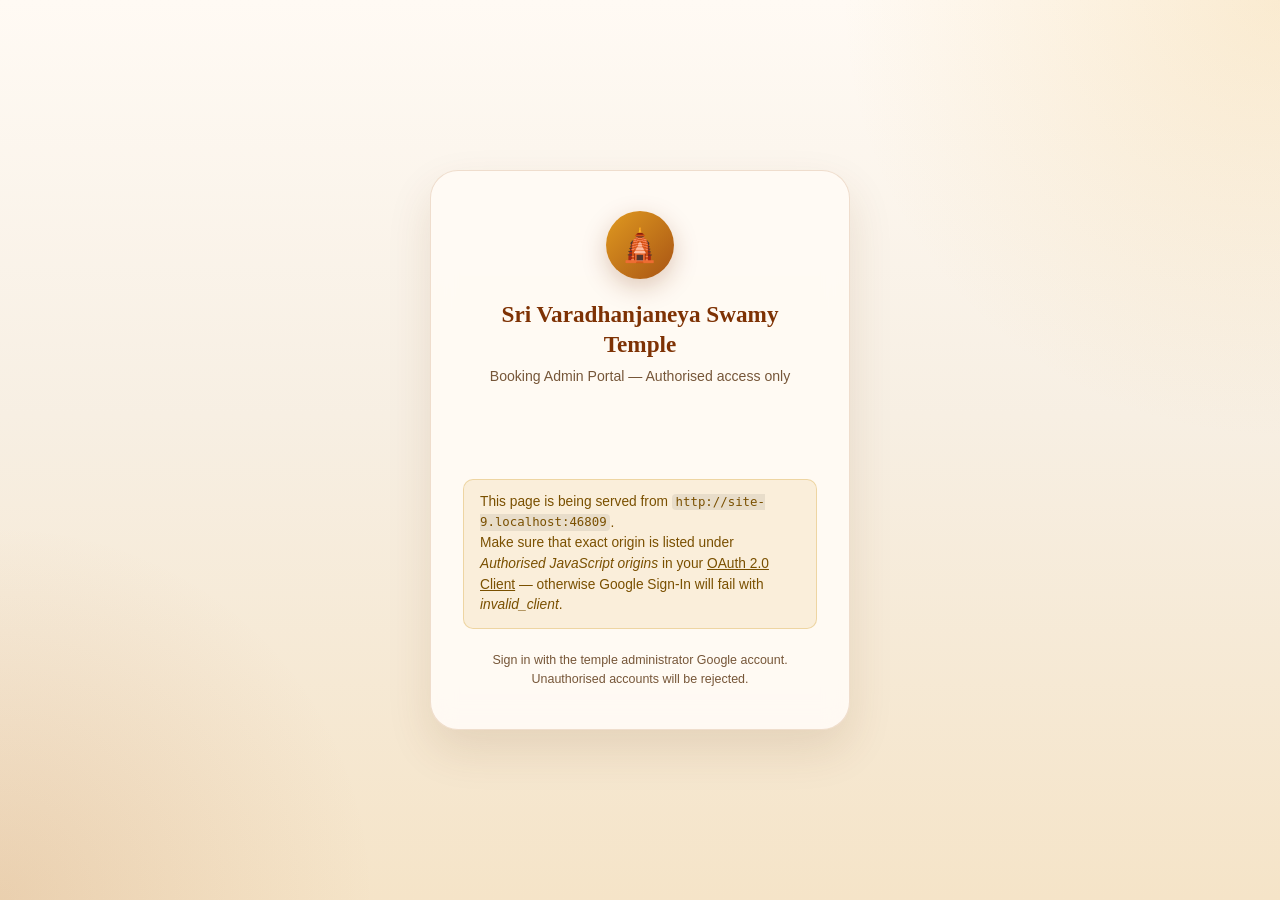
==== commit 71e7b74b: "Updates..." ====
--- a/admin.html
+++ b/admin.html
@@ -450,7 +450,7 @@
     white-space: nowrap;
   }
 
-  .btn-row-review {
+  .btn-row-action {
     display: inline-flex;
     align-items: center;
     justify-content: center;
@@ -458,22 +458,51 @@
     height: 1.64rem;
     padding: 0;
     border-radius: 50%;
-    border: 1px solid rgba(18, 140, 126, 0.38);
+    border: 1px solid rgba(126, 50, 4, 0.3);
+    background: rgba(126, 50, 4, 0.08);
+    color: var(--brand-strong);
+    cursor: pointer;
+    box-shadow: 0 2px 7px rgba(107, 57, 14, 0.14);
+    transition: transform 0.15s, box-shadow 0.2s, background 0.2s;
+  }
+
+  .btn-row-action:hover {
+    transform: translateY(-1px);
+    box-shadow: 0 4px 10px rgba(107, 57, 14, 0.2);
+  }
+
+  .btn-row-action:active {
+    transform: translateY(0);
+  }
+
+  .btn-row-reviewed {
+    border-color: rgba(18, 140, 126, 0.38);
     background: rgba(37, 211, 102, 0.1);
     color: #128c7e;
-    cursor: pointer;
-    box-shadow: 0 2px 7px rgba(18, 140, 126, 0.15);
-    transition: transform 0.15s, box-shadow 0.2s, background 0.2s;
-  }
-
-  .btn-row-review:hover {
-    transform: translateY(-1px);
+  }
+
+  .btn-row-reviewed:hover {
     background: rgba(37, 211, 102, 0.16);
-    box-shadow: 0 4px 10px rgba(18, 140, 126, 0.2);
-  }
-
-  .btn-row-review:active {
-    transform: translateY(0);
+  }
+
+  .btn-row-confirmed {
+    border-color: rgba(27, 94, 32, 0.34);
+    background: rgba(27, 94, 32, 0.12);
+    color: #1b5e20;
+  }
+
+  .btn-row-confirmed:hover {
+    background: rgba(27, 94, 32, 0.18);
+  }
+
+  .btn-row-cancelled {
+    border-color: rgba(176, 51, 33, 0.32);
+    background: rgba(176, 51, 33, 0.11);
+    color: #9c2618;
+  }
+
+  .btn-row-cancelled:hover {
+    background: rgba(176, 51, 33, 0.17);
   }
 
   .process-icon {
@@ -484,6 +513,26 @@
     background-position: center;
     background-size: contain;
     background-image: url("data:image/svg+xml,%3Csvg xmlns='http://www.w3.org/2000/svg' viewBox='0 0 24 24' fill='none' stroke='%23128c7e' stroke-width='2' stroke-linecap='round' stroke-linejoin='round'%3E%3Cpath d='M21 12a9 9 0 1 1-2.64-6.36'/%3E%3Cpath d='M21 4v6h-6'/%3E%3C/svg%3E");
+  }
+
+  .confirm-icon {
+    width: 0.72rem;
+    height: 0.72rem;
+    display: inline-block;
+    background-repeat: no-repeat;
+    background-position: center;
+    background-size: contain;
+    background-image: url("data:image/svg+xml,%3Csvg xmlns='http://www.w3.org/2000/svg' viewBox='0 0 24 24' fill='none' stroke='%231b5e20' stroke-width='2.4' stroke-linecap='round' stroke-linejoin='round'%3E%3Cpath d='M20 6L9 17l-5-5'/%3E%3C/svg%3E");
+  }
+
+  .cancel-icon {
+    width: 0.72rem;
+    height: 0.72rem;
+    display: inline-block;
+    background-repeat: no-repeat;
+    background-position: center;
+    background-size: contain;
+    background-image: url("data:image/svg+xml,%3Csvg xmlns='http://www.w3.org/2000/svg' viewBox='0 0 24 24' fill='none' stroke='%239c2618' stroke-width='2.4' stroke-linecap='round'%3E%3Cpath d='M18 6L6 18M6 6l12 12'/%3E%3C/svg%3E");
   }
 
   .ref-state-icon {
@@ -510,6 +559,12 @@
     border: 1px solid rgba(27, 94, 32, 0.3);
   }
 
+  .ref-state-cancelled {
+    color: #9c2618;
+    background: rgba(176, 51, 33, 0.12);
+    border: 1px solid rgba(176, 51, 33, 0.3);
+  }
+
   .no-rows {
     padding: 1.5rem 1.25rem;
     color: var(--muted);
@@ -531,6 +586,7 @@
   .badge-submitted { background: rgba(168, 84, 20, 0.11); color: #7e3204; }
   .badge-reviewed  { background: rgba(25, 118, 210, 0.11); color: #1565c0; }
   .badge-confirmed { background: rgba(46, 125, 50, 0.11);  color: #1b5e20; }
+  .badge-cancelled { background: rgba(176, 51, 33, 0.12); color: #9c2618; }
   .badge-unknown   { background: rgba(100, 100, 100, 0.1); color: #555; }
 
   /* ── Reviewed transition modal ───────────────────────────── */
@@ -690,6 +746,31 @@
     padding: 0.2rem;
   }
 
+  .modal-check {
+    border: 1px solid rgba(126, 50, 4, 0.18);
+    border-radius: 12px;
+    background: rgba(126, 50, 4, 0.05);
+    padding: 0.72rem 0.78rem;
+  }
+
+  .modal-check label {
+    display: flex;
+    align-items: flex-start;
+    gap: 0.55rem;
+    color: var(--text);
+    font-size: 0.86rem;
+    line-height: 1.45;
+    cursor: pointer;
+  }
+
+  .modal-check input[type='checkbox'] {
+    width: 1rem;
+    height: 1rem;
+    margin-top: 0.12rem;
+    accent-color: #1b5e20;
+    flex-shrink: 0;
+  }
+
   .modal-actions {
     display: flex;
     justify-content: flex-end;
@@ -800,11 +881,12 @@
 
     .ref-with-action {
       width: 100%;
-      justify-content: space-between;
+      justify-content: flex-start;
+      flex-wrap: wrap;
       gap: 0.45rem;
     }
 
-    .btn-row-review {
+    .btn-row-action {
       width: 1.82rem;
       height: 1.82rem;
     }
@@ -932,16 +1014,23 @@
         <textarea id="reviewMessage" placeholder="Optional additional note for the devotee"></textarea>
       </div>
 
-      <div class="field">
+      <div class="field" id="reviewQrSection">
         <label for="reviewQrInput">QR Code Image</label>
         <input id="reviewQrInput" type="file" accept="image/*" />
         <div id="reviewQrMeta" class="qr-meta">Please upload the QR image to send with this WhatsApp message.</div>
         <img id="reviewQrPreview" class="qr-preview" alt="QR preview" />
       </div>
 
+      <div id="reviewPaymentWrap" class="modal-check" style="display:none">
+        <label for="reviewPaymentAck">
+          <input id="reviewPaymentAck" type="checkbox" />
+          <span>I confirm payment receipt has been received for this booking.</span>
+        </label>
+      </div>
+
       <div id="reviewModalError" class="alert alert-error" role="alert"></div>
       <div id="reviewModalStatus" class="modal-status" role="status"></div>
-      <div class="modal-note">When submitted, this sends WhatsApp with booking reference + uploaded QR image and updates status to Reviewed.</div>
+      <div id="reviewModalNote" class="modal-note">When submitted, this sends WhatsApp with booking reference + uploaded QR image and updates status to Reviewed.</div>
 
       <div class="modal-actions">
         <button type="button" class="btn-modal-cancel" id="reviewCancelBtn">Close</button>
@@ -974,9 +1063,11 @@
 let adminCredential = '';
 let bookingLookup   = {};
 let reviewContext   = null;
+let reviewMode      = 'reviewed';
 let reviewQrDataUrl = '';
 let reviewQrFileName = '';
 let reviewWired     = false;
+let reviewRefreshPending = false;
 
 // ── Boot ───────────────────────────────────────────────────────────────────────
 (async function boot() {
@@ -1203,15 +1294,21 @@
   });
 
   // Compute summary totals.
-  let total = 0, submitted = 0, reviewed = 0, confirmed = 0, amount = 0;
+  let total = 0, submitted = 0, reviewed = 0, confirmed = 0, cancelled = 0, amount = 0;
   bookings.forEach(function (group) {
     group.rows.forEach(function (r) {
       total++;
       amount += Number(r.totalAmount) || 0;
       const s = String(r.status || '').toLowerCase();
-      if (s === 'confirmed')   confirmed++;
-      else if (s === 'reviewed') reviewed++;
-      else                       submitted++;
+      if (s === 'confirmed') {
+        confirmed++;
+      } else if (s === 'reviewed') {
+        reviewed++;
+      } else if (s === 'cancelled') {
+        cancelled++;
+      } else {
+        submitted++;
+      }
     });
   });
 
@@ -1221,7 +1318,8 @@
     summaryCard('\u20B9' + amount.toLocaleString('en-IN'), 'Total Amount') +
     summaryCard(submitted,  'Submitted') +
     summaryCard(reviewed,   'Reviewed') +
-    summaryCard(confirmed,  'Confirmed');
+    summaryCard(confirmed,  'Confirmed') +
+    summaryCard(cancelled,  'Cancelled');
   bar.style.display = 'flex';
 
   const html = bookings.map(function (group, i) {
@@ -1267,7 +1365,7 @@
   const expandedVal = isOpen ? 'true' : 'false';
 
   // Mini status counts for header badges.
-  const counts = { Submitted: 0, Reviewed: 0, Confirmed: 0 };
+  const counts = { Submitted: 0, Reviewed: 0, Confirmed: 0, Cancelled: 0 };
   group.rows.forEach(function (r) {
     if (Object.prototype.hasOwnProperty.call(counts, r.status)) counts[r.status]++;
   });
@@ -1304,7 +1402,7 @@
 
 function renderRow(selectedDate, r, idx) {
   const s   = String(r.status || '').toLowerCase() || 'unknown';
-  const cls = 'badge badge-' + (s === 'submitted' || s === 'reviewed' || s === 'confirmed' ? s : 'unknown');
+  const cls = 'badge badge-' + (s === 'submitted' || s === 'reviewed' || s === 'confirmed' || s === 'cancelled' ? s : 'unknown');
   const amt = Number(r.totalAmount) || 0;
   const refWithAction = renderRowAction(selectedDate, r, s);
 
@@ -1325,21 +1423,27 @@
 
 function renderRowAction(selectedDate, row, statusLower) {
   const bookingRef = esc(row && row.bookingRef ? row.bookingRef : '\u2014');
+  const key = row && row.bookingRef ? buildBookingKey(selectedDate, row.bookingRef) : '';
+
+  const makeButton = function (mode, title, iconClass) {
+    return '<button type="button" class="btn-row-action btn-row-' + esc(mode) + '" data-booking-key="' + esc(key) + '" data-transition-mode="' + esc(mode) + '" aria-label="' + esc(title) + '" title="' + esc(title) + '">' +
+      '<span class="' + iconClass + '" aria-hidden="true"></span>' +
+      '</button>';
+  };
 
   if (statusLower === 'submitted' && row && row.bookingRef) {
-    const key = buildBookingKey(selectedDate, row.bookingRef);
     return '<div class="ref-with-action">' +
       '<span class="ref-code">' + bookingRef + '</span>' +
-      '<button type="button" class="btn-row-review" data-booking-key="' + esc(key) + '" aria-label="Open review process" title="Review and send WhatsApp">' +
-      '<span class="process-icon" aria-hidden="true"></span>' +
-      '</button>' +
+      makeButton('reviewed', 'Review and send payment QR on WhatsApp', 'process-icon') +
+      makeButton('cancelled', 'Cancel booking and notify on WhatsApp', 'cancel-icon') +
       '</div>';
   }
 
-  if (statusLower === 'reviewed') {
+  if (statusLower === 'reviewed' && row && row.bookingRef) {
     return '<div class="ref-with-action">' +
       '<span class="ref-code">' + bookingRef + '</span>' +
-      '<span class="ref-state-icon ref-state-reviewed" title="Reviewed" aria-label="Reviewed">✓</span>' +
+      makeButton('confirmed', 'Confirm booking and send final WhatsApp message', 'confirm-icon') +
+      makeButton('cancelled', 'Cancel booking and notify on WhatsApp', 'cancel-icon') +
       '</div>';
   }
 
@@ -1350,6 +1454,13 @@
       '</div>';
   }
 
+  if (statusLower === 'cancelled') {
+    return '<div class="ref-with-action">' +
+      '<span class="ref-code">' + bookingRef + '</span>' +
+      '<span class="ref-state-icon ref-state-cancelled" title="Cancelled" aria-label="Cancelled">✕</span>' +
+      '</div>';
+  }
+
   return '<span class="ref-code">' + bookingRef + '</span>';
 }
 
@@ -1359,10 +1470,13 @@
 
 function bindReviewActionButtons() {
   document.getElementById('bookingContent')
-    .querySelectorAll('.btn-row-review')
+    .querySelectorAll('.btn-row-action')
     .forEach(function (btn) {
       btn.addEventListener('click', function () {
-        openReviewModalByKey(btn.getAttribute('data-booking-key') || '');
+        openReviewModalByKey(
+          btn.getAttribute('data-booking-key') || '',
+          btn.getAttribute('data-transition-mode') || 'reviewed'
+        );
       });
     });
 }
@@ -1388,11 +1502,120 @@
   reviewWired = true;
 }
 
-function openReviewModalByKey(key) {
+function normalizeReviewMode(mode) {
+  const normalized = String(mode || '').trim().toLowerCase();
+  if (normalized === 'confirmed') {
+    return 'confirmed';
+  }
+
+  if (normalized === 'cancelled' || normalized === 'canceled') {
+    return 'cancelled';
+  }
+
+  return 'reviewed';
+}
+
+function getReviewModeConfig(mode) {
+  const normalized = normalizeReviewMode(mode);
+
+  if (normalized === 'confirmed') {
+    return {
+      mode: normalized,
+      title: 'Reviewed -> Confirmed',
+      submitText: 'Send WhatsApp & Mark Confirmed',
+      sendingText: 'Sending...',
+      completedText: 'Transition Complete ✓',
+      successText: '✓ Booking transitioned to Confirmed and final WhatsApp message sent successfully.',
+      note: 'Confirm only after payment receipt is received. This sends final confirmation on WhatsApp.',
+      action: 'admin-transition-status',
+      targetStatus: 'Confirmed',
+      requiresQr: false,
+      requiresPaymentAck: true,
+      qrMeta: 'QR image is not required for this transition.',
+      missingQrError: '',
+      paymentRequiredError: 'Please confirm payment receipt before marking as Confirmed.',
+      whatsappHelp: 'Verify WhatsApp token and phone number ID.'
+    };
+  }
+
+  if (normalized === 'cancelled') {
+    return {
+      mode: normalized,
+      title: 'Mark Booking as Cancelled',
+      submitText: 'Send WhatsApp & Mark Cancelled',
+      sendingText: 'Sending...',
+      completedText: 'Transition Complete ✓',
+      successText: '✓ Booking transitioned to Cancelled and WhatsApp message sent successfully.',
+      note: 'This sends cancellation information on WhatsApp and updates booking status to Cancelled.',
+      action: 'admin-transition-status',
+      targetStatus: 'Cancelled',
+      requiresQr: false,
+      requiresPaymentAck: false,
+      qrMeta: 'QR image is not required for this transition.',
+      missingQrError: '',
+      paymentRequiredError: '',
+      whatsappHelp: 'Verify WhatsApp token and phone number ID.'
+    };
+  }
+
+  return {
+    mode: 'reviewed',
+    title: 'Submitted -> Reviewed',
+    submitText: 'Send WhatsApp & Mark Reviewed',
+    sendingText: 'Sending...',
+    completedText: 'Transition Complete ✓',
+    successText: '✓ Booking transitioned to Reviewed and WhatsApp message sent successfully.',
+    note: 'When submitted, this sends WhatsApp with booking reference + uploaded QR image and updates status to Reviewed.',
+    action: 'admin-transition-reviewed',
+    targetStatus: 'Reviewed',
+    requiresQr: true,
+    requiresPaymentAck: false,
+    qrMeta: 'Please upload the QR image to send with this WhatsApp message.',
+    missingQrError: 'Please upload the QR code image.',
+    paymentRequiredError: '',
+    whatsappHelp: 'Verify WhatsApp token, phone number ID, and QR image.'
+  };
+}
+
+function applyReviewModeConfig(mode) {
+  const config = getReviewModeConfig(mode);
+
+  document.getElementById('reviewModalTitle').textContent = config.title;
+  document.getElementById('reviewModalNote').textContent = config.note;
+
+  const qrSection = document.getElementById('reviewQrSection');
+  const qrMeta = document.getElementById('reviewQrMeta');
+  const qrInput = document.getElementById('reviewQrInput');
+  const qrPreview = document.getElementById('reviewQrPreview');
+
+  qrSection.style.display = config.requiresQr ? 'grid' : 'none';
+  qrMeta.textContent = config.qrMeta;
+
+  if (!config.requiresQr) {
+    reviewQrDataUrl = '';
+    reviewQrFileName = '';
+    qrInput.value = '';
+    qrPreview.style.display = 'none';
+    qrPreview.src = '';
+  }
+
+  const paymentWrap = document.getElementById('reviewPaymentWrap');
+  const paymentAck = document.getElementById('reviewPaymentAck');
+  paymentWrap.style.display = config.requiresPaymentAck ? 'block' : 'none';
+  if (!config.requiresPaymentAck) {
+    paymentAck.checked = false;
+  }
+
+  return config;
+}
+
+function openReviewModalByKey(key, mode) {
   const item = bookingLookup[key];
   if (!item || !item.row) {
     return;
   }
+
+  reviewMode = normalizeReviewMode(mode);
 
   reviewContext = {
     selectedDate: String(item.selectedDate || ''),
@@ -1400,31 +1623,36 @@
     devoteeName: String(item.row.devoteeName || ''),
     phone: String(item.row.phone || ''),
     sevaName: String(item.row.sevaName || ''),
-    sevaDate: String(item.row.sevaDate || item.selectedDate || '')
+    sevaDate: String(item.row.sevaDate || item.selectedDate || ''),
+    totalAmount: Number(item.row.totalAmount) || 0
   };
 
   reviewQrDataUrl = '';
   reviewQrFileName = '';
+  reviewRefreshPending = false;
+
+  const modeConfig = applyReviewModeConfig(reviewMode);
 
   document.getElementById('reviewBookingRef').textContent = reviewContext.bookingRef || '-';
   document.getElementById('reviewDevotee').textContent = reviewContext.devoteeName || '-';
   document.getElementById('reviewSevaDate').textContent = fmtSevaDateSimple(reviewContext.sevaDate);
   document.getElementById('reviewPhone').value = reviewContext.phone || '';
   document.getElementById('reviewLanguage').value = 'te';
-  document.getElementById('reviewMessage').value = buildDefaultReviewMessage('te', reviewContext);
+  document.getElementById('reviewMessage').value = buildDefaultReviewMessage(reviewMode, 'te', reviewContext);
   document.getElementById('reviewQrInput').value = '';
+  document.getElementById('reviewPaymentAck').checked = false;
 
   const preview = document.getElementById('reviewQrPreview');
   preview.style.display = 'none';
   preview.src = '';
-  document.getElementById('reviewQrMeta').textContent = 'Please upload the QR image to send with this WhatsApp message.';
+  document.getElementById('reviewQrMeta').textContent = modeConfig.qrMeta;
 
   setReviewModalError('');
   setReviewModalStatus('');
 
   const submit = document.getElementById('reviewSubmitBtn');
   submit.disabled = false;
-  submit.textContent = 'Send WhatsApp & Mark Reviewed';
+  submit.textContent = modeConfig.submitText;
 
   const modal = document.getElementById('reviewModal');
   modal.style.display = 'flex';
@@ -1432,11 +1660,15 @@
 }
 
 function closeReviewModal() {
+  const shouldRefresh = reviewRefreshPending;
+  reviewRefreshPending = false;
+
   const modal = document.getElementById('reviewModal');
   modal.style.display = 'none';
   modal.setAttribute('aria-hidden', 'true');
 
   reviewContext = null;
+  reviewMode = 'reviewed';
   reviewQrDataUrl = '';
   reviewQrFileName = '';
 
@@ -1446,13 +1678,23 @@
   }
 
   const submit = document.getElementById('reviewSubmitBtn');
+  const modeConfig = applyReviewModeConfig(reviewMode);
   if (submit) {
     submit.disabled = false;
-    submit.textContent = 'Send WhatsApp & Mark Reviewed';
+    submit.textContent = modeConfig.submitText;
+  }
+
+  const paymentAck = document.getElementById('reviewPaymentAck');
+  if (paymentAck) {
+    paymentAck.checked = false;
   }
 
   setReviewModalError('');
   setReviewModalStatus('');
+
+  if (shouldRefresh && adminCredential && document.getElementById('dashboardView').style.display === 'flex') {
+    loadBookings(true);
+  }
 }
 
 function onReviewLanguageChange(event) {
@@ -1461,11 +1703,79 @@
   }
 
   const language = event && event.target && event.target.value === 'te' ? 'te' : 'en';
-  document.getElementById('reviewMessage').value = buildDefaultReviewMessage(language, reviewContext);
-}
-
-function buildDefaultReviewMessage(language, context) {
+  document.getElementById('reviewMessage').value = buildDefaultReviewMessage(reviewMode, language, reviewContext);
+}
+
+function buildDefaultReviewMessage(mode, language, context) {
+  const activeMode = normalizeReviewMode(mode);
   const sevaDateText = fmtSevaDateSimple(context && context.sevaDate ? context.sevaDate : '');
+  const sevaAmountText = formatAmountInr(context && context.totalAmount);
+
+  if (activeMode === 'confirmed') {
+    if (language === 'te') {
+      return [
+        'నమస్తే, *' + (context && context.devoteeName ? context.devoteeName : '') + '*,',
+        '',
+        'మీ సేవ బుకింగ్ చెల్లింపును మేము స్వీకరించాము.',
+        '',
+        'బుకింగ్ రిఫరెన్స్: ' + (context && context.bookingRef ? context.bookingRef : ''),
+        'సేవ తేదీ: ' + sevaDateText,
+        'సేవ: ' + (context && context.sevaName ? context.sevaName : ''),
+        '',
+        '*మీ బుకింగ్ ఇప్పుడు ధృవీకరించబడింది.*',
+        'ఆలయానికి రానప్పుడు బుకింగ్ రిఫరెన్స్ చూపించండి.',
+        '',
+        '🙏 *జై శ్రీరామ్* 🙏'
+      ].join('\n');
+    }
+
+    return [
+      'Namaste, *' + (context && context.devoteeName ? context.devoteeName : '') + '*,',
+      '',
+      'We have received your payment for the seva booking.',
+      '',
+      'Booking reference: ' + (context && context.bookingRef ? context.bookingRef : ''),
+      'Seva Date: ' + sevaDateText,
+      'Seva: ' + (context && context.sevaName ? context.sevaName : ''),
+      '',
+      '*Your booking is now confirmed.*',
+      'Please carry this booking reference when you visit the temple.',
+      '',
+      '🙏 *Jai Sri Ram* 🙏'
+    ].join('\n');
+  }
+
+  if (activeMode === 'cancelled') {
+    if (language === 'te') {
+      return [
+        'నమస్తే, *' + (context && context.devoteeName ? context.devoteeName : '') + '*,',
+        '',
+        'మీ సేవ బుకింగ్ రద్దు చేయబడింది.',
+        '',
+        'బుకింగ్ రిఫరెన్స్: ' + (context && context.bookingRef ? context.bookingRef : ''),
+        'సేవ తేదీ: ' + sevaDateText,
+        'సేవ: ' + (context && context.sevaName ? context.sevaName : ''),
+        '',
+        'సహాయం కోసం ఆలయ కార్యాలయాన్ని సంప్రదించండి.',
+        '',
+        'ధన్యవాదాలు'
+      ].join('\n');
+    }
+
+    return [
+      'Namaste, *' + (context && context.devoteeName ? context.devoteeName : '') + '*,',
+      '',
+      'Your seva booking has been cancelled.',
+      '',
+      'Booking reference: ' + (context && context.bookingRef ? context.bookingRef : ''),
+      'Seva Date: ' + sevaDateText,
+      'Seva: ' + (context && context.sevaName ? context.sevaName : ''),
+      '',
+      'For assistance, please contact the temple office.',
+      '',
+      'Thank you'
+    ].join('\n');
+  }
 
   if (language === 'te') {
     return [
@@ -1476,7 +1786,7 @@
       'బుకింగ్ రిఫరెన్స్: ' + (context && context.bookingRef ? context.bookingRef : ''),
       'సేవ తేదీ: ' + sevaDateText,
       '',
-      '*_దయచేసి జత చేసిన QR కోడ్ ద్వారా సేవ రుసుము: రూ. ' + (context && context.sevaAmount ? context.sevaAmount : '') + ' చెల్లింపు పూర్తి చేయండి._*',
+      '*_దయచేసి జత చేసిన QR కోడ్ ద్వారా సేవ రుసుము: రూ. ' + sevaAmountText + ' చెల్లింపు పూర్తి చేయండి._*',
       '',
       'చెల్లింపు పూర్తయ్యాక, మేము మీ బుకింగ్‌ను ధృవీకరిస్తాము.',
       '',
@@ -1492,7 +1802,7 @@
     'Booking reference: ' + (context && context.bookingRef ? context.bookingRef : ''),
     'Seva Date: ' + sevaDateText,
     '',
-    '*_Please complete seva payment of Rs. ' + (context && context.sevaAmount ? context.sevaAmount : '') + ' using the attached QR code._*',
+    '*_Please complete seva payment of Rs. ' + sevaAmountText + ' using the attached QR code._*',
     '',
     'Share payment receipt/screenshot on WhatsApp, after receiving payment, we will confirm your booking.',
     '',
@@ -1500,7 +1810,17 @@
   ].join('\n');
 }
 
+function formatAmountInr(value) {
+  const amount = Number(value);
+  if (!Number.isFinite(amount) || amount <= 0) {
+    return '-';
+  }
+
+  return amount.toLocaleString('en-IN');
+}
+
 function onReviewQrInputChange(event) {
+  const modeConfig = getReviewModeConfig(reviewMode);
   const input = event && event.target ? event.target : null;
   const file = input && input.files && input.files[0] ? input.files[0] : null;
   const preview = document.getElementById('reviewQrPreview');
@@ -1511,22 +1831,27 @@
   preview.style.display = 'none';
   preview.src = '';
 
+  if (!modeConfig.requiresQr) {
+    meta.textContent = modeConfig.qrMeta;
+    return;
+  }
+
   if (!file) {
-    meta.textContent = 'Please upload the QR image to send with this WhatsApp message.';
+    meta.textContent = modeConfig.qrMeta;
     return;
   }
 
   if (!/^image\//.test(file.type || '')) {
     setReviewModalError('Please select an image file for the QR code.');
     input.value = '';
-    meta.textContent = 'Please upload the QR image to send with this WhatsApp message.';
+    meta.textContent = modeConfig.qrMeta;
     return;
   }
 
   if (file.size > 4 * 1024 * 1024) {
     setReviewModalError('QR image must be 4MB or smaller.');
     input.value = '';
-    meta.textContent = 'Please upload the QR image to send with this WhatsApp message.';
+    meta.textContent = modeConfig.qrMeta;
     return;
   }
 
@@ -1547,7 +1872,7 @@
 
   reader.onerror = function () {
     setReviewModalError('Could not read QR image. Please try again.');
-    meta.textContent = 'Please upload the QR image to send with this WhatsApp message.';
+    meta.textContent = modeConfig.qrMeta;
   };
 
   reader.readAsDataURL(file);
@@ -1569,8 +1894,15 @@
     return;
   }
 
-  if (!reviewQrDataUrl) {
-    setReviewModalError('Please upload the QR code image.');
+  const modeConfig = getReviewModeConfig(reviewMode);
+  if (modeConfig.requiresQr && !reviewQrDataUrl) {
+    setReviewModalError(modeConfig.missingQrError || 'Please upload the QR code image.');
+    return;
+  }
+
+  const paymentAck = document.getElementById('reviewPaymentAck');
+  if (modeConfig.requiresPaymentAck && (!paymentAck || !paymentAck.checked)) {
+    setReviewModalError(modeConfig.paymentRequiredError || 'Please confirm payment receipt before proceeding.');
     return;
   }
 
@@ -1578,25 +1910,34 @@
   const customMessage = String(document.getElementById('reviewMessage').value || '').trim();
   const submitBtn = document.getElementById('reviewSubmitBtn');
   submitBtn.disabled = true;
-  submitBtn.textContent = 'Sending...';
+  submitBtn.textContent = modeConfig.sendingText;
   setReviewModalError('');
   setReviewModalStatus('');
 
   try {
+    const payload = {
+      id_token: adminCredential,
+      selectedDate: reviewContext.selectedDate,
+      bookingRef: reviewContext.bookingRef,
+      phone: phone,
+      language: language,
+      customMessage: customMessage
+    };
+
+    if (modeConfig.action === 'admin-transition-reviewed') {
+      payload.action = 'admin-transition-reviewed';
+      payload.qrImageDataUrl = reviewQrDataUrl;
+      payload.qrFileName = reviewQrFileName;
+    } else {
+      payload.action = 'admin-transition-status';
+      payload.targetStatus = modeConfig.targetStatus;
+      payload.paymentReceived = modeConfig.requiresPaymentAck ? true : false;
+    }
+
     const response = await fetch(webhookUrl, {
       method: 'POST',
       headers: { 'Content-Type': 'text/plain;charset=UTF-8' },
-      body: JSON.stringify({
-        action: 'admin-transition-reviewed',
-        id_token: adminCredential,
-        selectedDate: reviewContext.selectedDate,
-        bookingRef: reviewContext.bookingRef,
-        phone: phone,
-        language: language,
-        customMessage: customMessage,
-        qrImageDataUrl: reviewQrDataUrl,
-        qrFileName: reviewQrFileName
-      }),
+      body: JSON.stringify(payload),
       cache: 'no-store'
     });
 
@@ -1608,26 +1949,20 @@
     if (!data.ok) {
       setReviewModalError(formatTransitionError(data));
       submitBtn.disabled = false;
-      submitBtn.textContent = 'Send WhatsApp & Mark Reviewed';
+      submitBtn.textContent = modeConfig.submitText;
       return;
     }
 
-    const transition = data && data.transition ? data.transition : {};
-    const whatsapp = transition && transition.whatsapp ? transition.whatsapp : {};
-
-    // Show simple success message
-    setReviewModalStatus('✓ Booking transitioned to Reviewed and WhatsApp message sent successfully.');
-
-    // Disable button after successful transition (prevent multiple submissions)
+    setReviewModalStatus(modeConfig.successText);
+
     submitBtn.disabled = true;
-    submitBtn.textContent = 'Transition Complete ✓';
-
-    // Keep modal open - don't auto-close
-    // loadBookings(true);
+    submitBtn.textContent = modeConfig.completedText;
+
+    reviewRefreshPending = true;
   } catch (error) {
     setReviewModalError('Transition failed: ' + String(error.message || 'Unknown error.'));
     submitBtn.disabled = false;
-    submitBtn.textContent = 'Send WhatsApp & Mark Reviewed';
+    submitBtn.textContent = modeConfig.submitText;
   }
 }
 
@@ -1639,13 +1974,30 @@
     return 'Session expired. Please sign in again.';
   }
 
-  if (code === 'INVALID_TRANSITION' && data.currentStatus) {
-    return 'This booking is currently ' + data.currentStatus + '. Refresh and try a Submitted booking.';
+  if (code === 'INVALID_TRANSITION') {
+    const currentStatus = String(data && data.currentStatus || '').trim();
+    const targetStatus = String(data && data.targetStatus || '').trim();
+    if (currentStatus && targetStatus) {
+      return 'This booking is currently ' + currentStatus + '. It cannot be moved to ' + targetStatus + '.';
+    }
+
+    if (currentStatus) {
+      return 'This booking is currently ' + currentStatus + '. Refresh and try a valid transition.';
+    }
+
+    return String(data && data.error || 'This transition is not allowed.');
+  }
+
+  if (code === 'PAYMENT_CONFIRMATION_REQUIRED') {
+    return data && data.error
+      ? String(data.error)
+      : 'Please confirm payment receipt before marking as Confirmed.';
   }
 
   if (code === 'WHATSAPP_SEND_FAILED') {
     const reason = data.whatsappReason ? ' (' + data.whatsappReason + ')' : '';
-    return 'WhatsApp send failed' + reason + '. Verify WhatsApp token, phone number ID, and QR image.';
+    const modeConfig = getReviewModeConfig(reviewMode);
+    return 'WhatsApp send failed' + reason + '. ' + modeConfig.whatsappHelp;
   }
 
   if (code === 'INVALID_QR_IMAGE') {
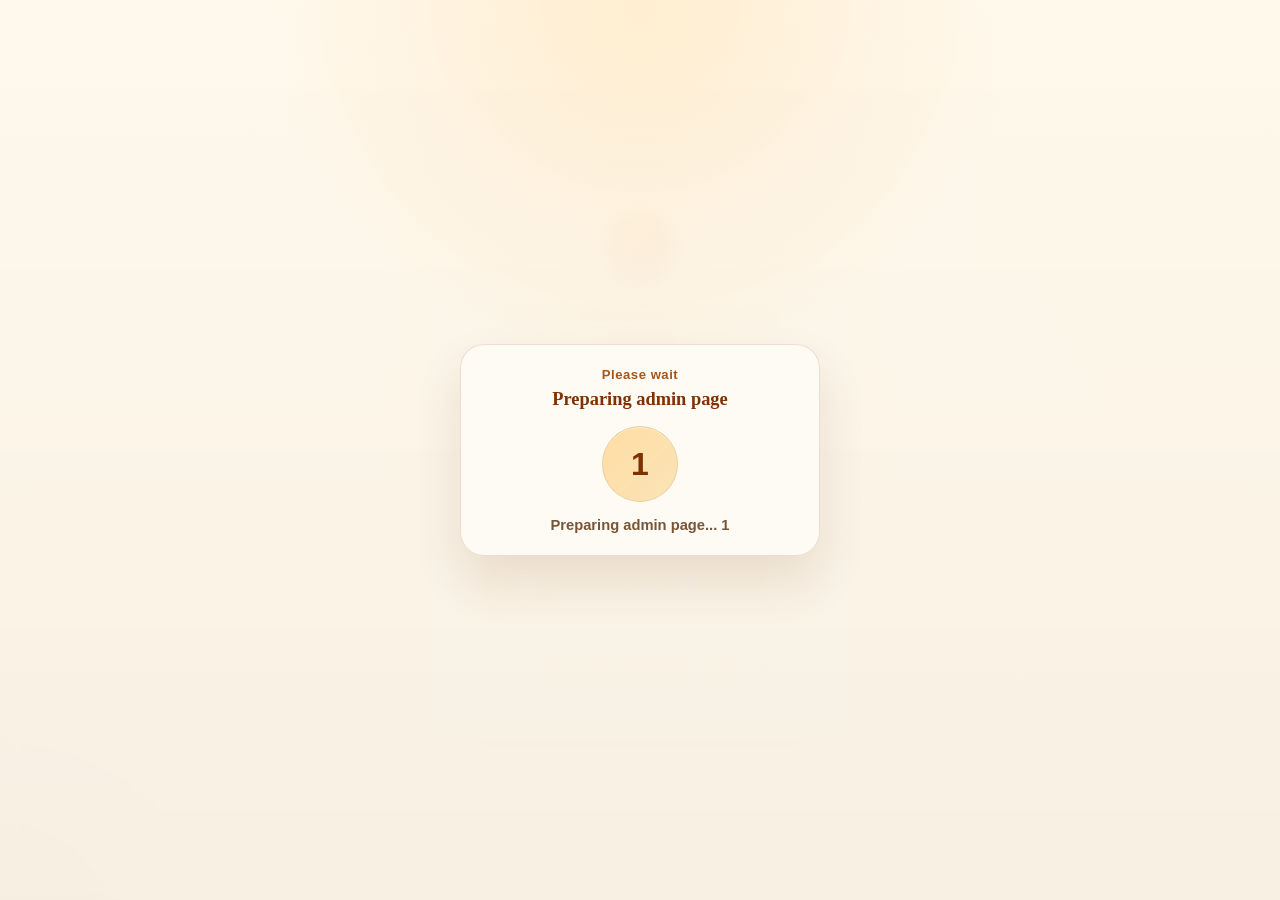
==== commit 1a3f9aa8: "Updates..." ====
--- a/admin.html
+++ b/admin.html
@@ -6,6 +6,7 @@
 <meta name="robots" content="noindex,nofollow" />
 <title>Booking Admin — Sri Varadhanjaneya Swamy Temple</title>
 <script src="https://accounts.google.com/gsi/client" async></script>
+<noscript><style>body.is-loading{overflow-x:hidden;overflow-y:auto;}#adminPageLoader{display:none!important;}</style></noscript>
 <style>
   :root {
     --bg: #f7efe3;
@@ -33,6 +34,82 @@
     color: var(--text);
     -webkit-font-smoothing: antialiased;
     overflow-x: hidden;
+  }
+
+  body.is-loading {
+    overflow: hidden;
+  }
+
+  .admin-page-loader {
+    position: fixed;
+    inset: 0;
+    z-index: 120;
+    display: grid;
+    place-items: center;
+    padding: 1rem;
+    background:
+      radial-gradient(circle at top, rgba(255, 217, 153, 0.34), transparent 34%),
+      linear-gradient(180deg, rgba(255, 248, 236, 0.96), rgba(247, 239, 227, 0.98));
+    backdrop-filter: blur(8px);
+    transition: opacity 0.35s ease, visibility 0.35s ease;
+  }
+
+  .admin-page-loader.is-hidden {
+    opacity: 0;
+    visibility: hidden;
+    pointer-events: none;
+  }
+
+  .admin-page-loader-panel {
+    width: min(100%, 360px);
+    padding: 1.4rem 1.2rem;
+    border-radius: 24px;
+    border: 1px solid rgba(168, 92, 32, 0.18);
+    background: rgba(255, 252, 247, 0.9);
+    box-shadow: 0 24px 48px rgba(107, 57, 14, 0.12);
+    text-align: center;
+  }
+
+  .admin-page-loader-kicker {
+    margin: 0;
+    color: var(--brand);
+    font-size: 0.82rem;
+    font-weight: 700;
+    letter-spacing: 0.04em;
+  }
+
+  .admin-page-loader-title {
+    margin: 0.45rem 0 0;
+    color: var(--brand-strong);
+    font-family: "Palatino Linotype", "Book Antiqua", Georgia, serif;
+    font-size: 1.15rem;
+    font-weight: 700;
+  }
+
+  .admin-page-loader-countdown-wrap {
+    width: 76px;
+    height: 76px;
+    margin: 1rem auto 0;
+    display: grid;
+    place-items: center;
+    border-radius: 50%;
+    background: linear-gradient(135deg, rgba(255, 214, 142, 0.8), rgba(240, 169, 26, 0.28));
+    border: 1px solid rgba(168, 92, 32, 0.16);
+    box-shadow: inset 0 1px 0 rgba(255, 255, 255, 0.4);
+  }
+
+  .admin-page-loader-countdown {
+    color: var(--brand-strong);
+    font-size: 2rem;
+    font-weight: 800;
+    line-height: 1;
+  }
+
+  .admin-page-loader-status {
+    margin: 0.9rem 0 0;
+    color: var(--muted);
+    font-size: 0.92rem;
+    font-weight: 600;
   }
 
   /* ── Auth view ─────────────────────────────────────────────── */
@@ -930,7 +1007,18 @@
   }
 </style>
 </head>
-<body>
+<body class="is-loading">
+
+<div id="adminPageLoader" class="admin-page-loader" role="status" aria-live="polite">
+  <div class="admin-page-loader-panel">
+    <p class="admin-page-loader-kicker">Please wait</p>
+    <p id="adminPageLoaderTitle" class="admin-page-loader-title">Preparing admin page</p>
+    <div class="admin-page-loader-countdown-wrap" aria-hidden="true">
+      <span id="adminPageLoaderCountdown" class="admin-page-loader-countdown">3</span>
+    </div>
+    <p id="adminPageLoaderStatus" class="admin-page-loader-status">Preparing admin page... 3</p>
+  </div>
+</div>
 
 <!-- ── Auth gate ─────────────────────────────────────────────── -->
 <div id="authView">
@@ -1068,9 +1156,17 @@
 let reviewQrFileName = '';
 let reviewWired     = false;
 let reviewRefreshPending = false;
+let adminLoaderMode = 'open';
+let adminLoaderCountdownValue = 3;
+let adminLoaderTimer = 0;
+let adminLoaderHideTimer = 0;
+let adminLoaderCountdownDone = false;
+let adminLoaderWorkDone = false;
 
 // ── Boot ───────────────────────────────────────────────────────────────────────
 (async function boot() {
+  showAdminPageLoader('open');
+
   // Load webhook URL from content.json (same as the main site).
   try {
     const resp = await fetch(CONTENT_JSON_URL, { cache: 'no-store' });
@@ -1096,6 +1192,7 @@
       '<a href="https://console.cloud.google.com/apis/credentials" ' +
       'target="_blank" rel="noopener noreferrer">Google Cloud Console OAuth client</a>.';
     el.style.display = 'block';
+    markAdminPageLoaderWorkDone();
     return;
   }
 
@@ -1108,6 +1205,7 @@
       'Create one at <a href="https://console.cloud.google.com/apis/credentials" ' +
       'target="_blank" rel="noopener noreferrer">Google Cloud Console</a>.';
     el.style.display = 'block';
+    markAdminPageLoaderWorkDone();
     return;
   }
 
@@ -1125,7 +1223,85 @@
   }
 
   initGsi();
+  markAdminPageLoaderWorkDone();
 }());
+
+function updateAdminPageLoaderText() {
+  const countdownEl = document.getElementById('adminPageLoaderCountdown');
+  const statusEl = document.getElementById('adminPageLoaderStatus');
+  const titleEl = document.getElementById('adminPageLoaderTitle');
+
+  if (!countdownEl || !statusEl || !titleEl) {
+    return;
+  }
+
+  const isRefreshMode = adminLoaderMode === 'refresh';
+  const titleText = isRefreshMode ? 'Refreshing bookings' : 'Preparing admin page';
+  const doneText = isRefreshMode ? 'Almost refreshed...' : 'Almost ready...';
+
+  titleEl.textContent = titleText;
+  countdownEl.textContent = String(adminLoaderCountdownDone ? 0 : adminLoaderCountdownValue);
+  statusEl.textContent = adminLoaderCountdownDone
+    ? doneText
+    : (titleText + '... ' + adminLoaderCountdownValue);
+}
+
+function maybeHideAdminPageLoader() {
+  const loader = document.getElementById('adminPageLoader');
+  if (!loader || !adminLoaderCountdownDone || !adminLoaderWorkDone) {
+    return;
+  }
+
+  clearTimeout(adminLoaderHideTimer);
+  loader.classList.add('is-hidden');
+  document.body.classList.remove('is-loading');
+
+  adminLoaderHideTimer = window.setTimeout(function () {
+    loader.setAttribute('hidden', '');
+  }, 380);
+}
+
+function markAdminPageLoaderWorkDone() {
+  adminLoaderWorkDone = true;
+  maybeHideAdminPageLoader();
+}
+
+function showAdminPageLoader(mode) {
+  const loader = document.getElementById('adminPageLoader');
+  if (!loader) {
+    return;
+  }
+
+  adminLoaderMode = mode === 'refresh' ? 'refresh' : 'open';
+  adminLoaderCountdownValue = 3;
+  adminLoaderCountdownDone = false;
+  adminLoaderWorkDone = false;
+
+  clearInterval(adminLoaderTimer);
+  adminLoaderTimer = 0;
+  clearTimeout(adminLoaderHideTimer);
+
+  loader.removeAttribute('hidden');
+  loader.classList.remove('is-hidden');
+  document.body.classList.add('is-loading');
+
+  updateAdminPageLoaderText();
+
+  adminLoaderTimer = window.setInterval(function () {
+    if (adminLoaderCountdownValue > 1) {
+      adminLoaderCountdownValue -= 1;
+      updateAdminPageLoaderText();
+      return;
+    }
+
+    adminLoaderCountdownValue = 0;
+    adminLoaderCountdownDone = true;
+    clearInterval(adminLoaderTimer);
+    adminLoaderTimer = 0;
+    updateAdminPageLoaderText();
+    maybeHideAdminPageLoader();
+  }, 400);
+}
 
 // ── Google Identity Services ─────────────────────────────────────────────────
 function initGsi() {
@@ -1224,12 +1400,15 @@
 
 // ── Fetch bookings ─────────────────────────────────────────────────────────────
 async function loadBookings(force) {
+  showAdminPageLoader('refresh');
+
   if (!webhookUrl) {
     setContent(
       '<div class="dash-status is-error">' +
       'Webhook URL not configured in <code>assets/data/content.json</code>.' +
       '</div>'
     );
+    markAdminPageLoaderWorkDone();
     return;
   }
 
@@ -1272,6 +1451,7 @@
   } finally {
     btn.disabled    = false;
     btn.textContent = '\u21BB Refresh';
+    markAdminPageLoaderWorkDone();
   }
 }
 
@@ -1451,6 +1631,7 @@
     return '<div class="ref-with-action">' +
       '<span class="ref-code">' + bookingRef + '</span>' +
       '<span class="ref-state-icon ref-state-confirmed" title="Confirmed" aria-label="Confirmed">✓</span>' +
+      makeButton('cancelled', 'Cancel confirmed booking (allowed only before 14 hours of seva time)', 'cancel-icon') +
       '</div>';
   }
 
@@ -1546,7 +1727,7 @@
       sendingText: 'Sending...',
       completedText: 'Transition Complete ✓',
       successText: '✓ Booking transitioned to Cancelled and WhatsApp message sent successfully.',
-      note: 'This sends cancellation information on WhatsApp and updates booking status to Cancelled.',
+      note: 'This sends cancellation information on WhatsApp and updates booking status to Cancelled. Confirmed bookings can be cancelled only when seva time is more than 14 hours away.',
       action: 'admin-transition-status',
       targetStatus: 'Cancelled',
       requiresQr: false,
@@ -1723,9 +1904,10 @@
         'సేవ: ' + (context && context.sevaName ? context.sevaName : ''),
         '',
         '*మీ బుకింగ్ ఇప్పుడు ధృవీకరించబడింది.*',
-        'ఆలయానికి రానప్పుడు బుకింగ్ రిఫరెన్స్ చూపించండి.',
+        'ఆలయానికి వచ్చినప్పుడు బుకింగ్ రిఫరెన్స్ చూపించండి.',
         '',
-        '🙏 *జై శ్రీరామ్* 🙏'
+        '🙏 *జై శ్రీరామ్* 🙏',
+        '*ధన్యవాదాలు మీ భక్తి మరియు శ్రీ వరధాంజనేయ స్వామి ఆలయానికి మద్దతుకు.*'
       ].join('\n');
     }
 
@@ -1741,7 +1923,8 @@
       '*Your booking is now confirmed.*',
       'Please carry this booking reference when you visit the temple.',
       '',
-      '🙏 *Jai Sri Ram* 🙏'
+      '🙏 *Jai Sri Ram* 🙏',
+      '*Thank you for your devotion and support to Sri Varadhanjaneya Swamy Temple.*'
     ].join('\n');
   }
 
@@ -1756,9 +1939,10 @@
         'సేవ తేదీ: ' + sevaDateText,
         'సేవ: ' + (context && context.sevaName ? context.sevaName : ''),
         '',
-        'సహాయం కోసం ఆలయ కార్యాలయాన్ని సంప్రదించండి.',
+        'అనుకోని పరిస్థితుల కారణంగా, మేము మీ బుకింగ్‌ను రద్దు చేయాల్సి వచ్చింది. అసౌకర్యానికి క్షమించండి.',
         '',
-        'ధన్యవాదాలు'
+        '🙏 *జై శ్రీరామ్* 🙏',
+        '*ధన్యవాదాలు మీ భక్తి మరియు శ్రీ వరధాంజనేయ స్వామి ఆలయానికి మద్దతుకు.*'
       ].join('\n');
     }
 
@@ -1771,9 +1955,10 @@
       'Seva Date: ' + sevaDateText,
       'Seva: ' + (context && context.sevaName ? context.sevaName : ''),
       '',
-      'For assistance, please contact the temple office.',
+      'Due to unforeseen circumstances, we had to cancel your booking. Sorry for the inconvenience caused.',
       '',
-      'Thank you'
+      '🙏 *Jai Sri Ram* 🙏',
+      '*Thank you for your devotion and support to Sri Varadhanjaneya Swamy Temple.*'
     ].join('\n');
   }
 
@@ -1790,7 +1975,8 @@
       '',
       'చెల్లింపు పూర్తయ్యాక, మేము మీ బుకింగ్‌ను ధృవీకరిస్తాము.',
       '',
-      '🙏 *శ్రీ వరధంజనేయ స్వామి దేవస్థానానికి మీ భక్తి మరియు మద్దతుకు ధన్యవాదాలు.* 🙏'
+      '🙏 *జై శ్రీరామ్* 🙏',
+      '*ధన్యవాదాలు మీ భక్తి మరియు శ్రీ వరధాంజనేయ స్వామి ఆలయానికి మద్దతుకు.*'
     ].join('\n');
   }
 
@@ -1806,7 +1992,8 @@
     '',
     'Share payment receipt/screenshot on WhatsApp, after receiving payment, we will confirm your booking.',
     '',
-    '🙏 *Thank you for your devotion and support to Sri Varadhanjaneya Swamy Temple.* 🙏'
+    '🙏 *Jai Sri Ram* 🙏',
+    '*Thank you for your devotion and support to Sri Varadhanjaneya Swamy Temple.*'
   ].join('\n');
 }
 
@@ -1994,6 +2181,18 @@
       : 'Please confirm payment receipt before marking as Confirmed.';
   }
 
+  if (code === 'CONFIRMED_CANCELLATION_WINDOW_EXPIRED') {
+    return data && data.error
+      ? String(data.error)
+      : 'Confirmed booking can be cancelled only up to 14 hours before seva date and time.';
+  }
+
+  if (code === 'SEVA_DATETIME_REQUIRED') {
+    return data && data.error
+      ? String(data.error)
+      : 'Seva date/time is required to validate confirmed booking cancellation window.';
+  }
+
   if (code === 'WHATSAPP_SEND_FAILED') {
     const reason = data.whatsappReason ? ' (' + data.whatsappReason + ')' : '';
     const modeConfig = getReviewModeConfig(reviewMode);
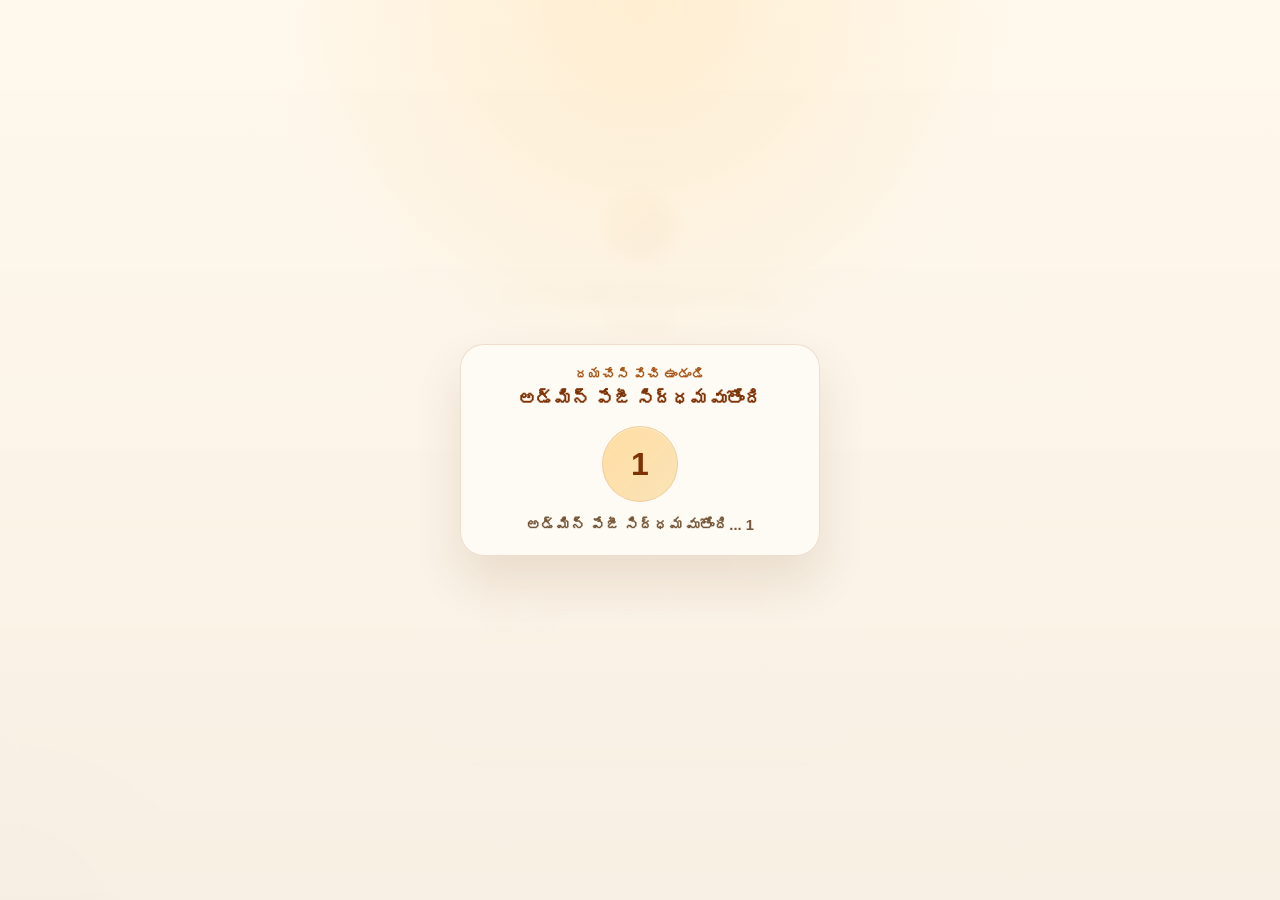
==== commit ef7e69f4: "Updates..." ====
--- a/admin.html
+++ b/admin.html
@@ -1,5 +1,5 @@
 <!DOCTYPE html>
-<html lang="en">
+<html lang="te">
 <head>
 <meta charset="UTF-8" />
 <meta name="viewport" content="width=device-width, initial-scale=1" />
@@ -167,6 +167,35 @@
     min-height: 44px;
   }
 
+  .lang-switch {
+    display: inline-flex;
+    align-items: center;
+    border: 1px solid rgba(168, 92, 32, 0.28);
+    border-radius: 999px;
+    background: rgba(255, 245, 232, 0.78);
+    overflow: hidden;
+  }
+
+  .lang-switch button {
+    border: none;
+    background: transparent;
+    color: var(--brand-strong);
+    font-size: 0.78rem;
+    font-weight: 700;
+    padding: 0.34rem 0.78rem;
+    cursor: pointer;
+    transition: background 0.2s, color 0.2s;
+  }
+
+  .lang-switch button.active {
+    background: var(--brand);
+    color: #fff;
+  }
+
+  .auth-lang-switch {
+    margin: 0 auto 0.9rem;
+  }
+
   .auth-note {
     margin-top: 1.4rem;
     color: var(--muted);
@@ -622,12 +651,6 @@
     font-size: 0.72rem;
     font-weight: 800;
     line-height: 1;
-  }
-
-  .ref-state-reviewed {
-    color: #1b5e20;
-    background: rgba(46, 125, 50, 0.12);
-    border: 1px solid rgba(46, 125, 50, 0.25);
   }
 
   .ref-state-confirmed {
@@ -792,7 +815,7 @@
   }
 
   .field textarea {
-    min-height: 96px;
+    min-height: 160px;
     resize: vertical;
     line-height: 1.4;
   }
@@ -897,6 +920,30 @@
   }
 
   /* ── Responsive ───────────────────────────────────────────── */
+  @media (max-width: 980px) {
+    .dash-header {
+      flex-wrap: wrap;
+      align-items: flex-start;
+    }
+
+    .dash-brand {
+      width: 100%;
+      min-width: 0;
+    }
+
+    .dash-header-right {
+      width: 100%;
+      justify-content: space-between;
+      flex-wrap: wrap;
+    }
+
+    .user-pill {
+      flex: 1 1 220px;
+      max-width: none;
+      min-width: 0;
+    }
+  }
+
   @media (max-width: 860px) {
     .date-group-body {
       overflow-x: visible;
@@ -990,7 +1037,7 @@
       width: 100%;
       justify-content: space-between;
       gap: 0.5rem;
-      flex-wrap: nowrap;
+      flex-wrap: wrap;
     }
     .user-pill {
       max-width: none;
@@ -1000,6 +1047,10 @@
     .btn-signout {
       flex-shrink: 0;
     }
+    .lang-switch button {
+      padding: 0.32rem 0.62rem;
+      font-size: 0.74rem;
+    }
     .s-value { font-size: 1.6rem; }
     .modal-grid { grid-template-columns: 1fr; }
     .modal-actions { justify-content: stretch; }
@@ -1011,12 +1062,12 @@
 
 <div id="adminPageLoader" class="admin-page-loader" role="status" aria-live="polite">
   <div class="admin-page-loader-panel">
-    <p class="admin-page-loader-kicker">Please wait</p>
-    <p id="adminPageLoaderTitle" class="admin-page-loader-title">Preparing admin page</p>
+    <p id="adminPageLoaderKicker" class="admin-page-loader-kicker">దయచేసి వేచి ఉండండి</p>
+    <p id="adminPageLoaderTitle" class="admin-page-loader-title">అడ్మిన్ పేజీ సిద్ధమవుతోంది</p>
     <div class="admin-page-loader-countdown-wrap" aria-hidden="true">
       <span id="adminPageLoaderCountdown" class="admin-page-loader-countdown">3</span>
     </div>
-    <p id="adminPageLoaderStatus" class="admin-page-loader-status">Preparing admin page... 3</p>
+    <p id="adminPageLoaderStatus" class="admin-page-loader-status">అడ్మిన్ పేజీ సిద్ధమవుతోంది... 3</p>
   </div>
 </div>
 
@@ -1024,12 +1075,16 @@
 <div id="authView">
   <div class="auth-panel">
     <div class="auth-logo" aria-hidden="true">🛕</div>
-    <h1>Sri Varadhanjaneya Swamy Temple</h1>
-    <p class="auth-subtitle">Booking Admin Portal &mdash; Authorised access only</p>
+    <h1 id="authTempleTitle">Sri Varadhanjaneya Swamy Temple</h1>
+    <p id="authSubtitle" class="auth-subtitle">బుకింగ్ అడ్మిన్ పోర్టల్ &mdash; అనుమతి ఉన్నవారికే</p>
+    <div class="lang-switch auth-lang-switch" id="authLangSwitch" role="group" aria-label="Language switcher">
+      <button type="button" id="authTeluguBtn" class="active" aria-pressed="true">తెలుగు</button>
+      <button type="button" id="authEnglishBtn" aria-pressed="false">English</button>
+    </div>
     <div id="gsiButtonWrap"></div>
     <div id="authError" class="alert alert-error" role="alert"></div>
     <div id="setupWarning" class="alert alert-warn"></div>
-    <p class="auth-note">Sign in with the temple administrator Google account.<br>Unauthorised accounts will be rejected.</p>
+    <p id="authNote" class="auth-note">ఆలయ అడ్మిన్ గూగుల్ ఖాతాతో సైన్ ఇన్ చేయండి.<br>అనధికార ఖాతాలు తిరస్కరించబడతాయి.</p>
   </div>
 </div>
 
@@ -1037,26 +1092,30 @@
 <div id="dashboardView">
   <header class="dash-header">
     <div class="dash-brand">
-      <h1>Sri Varadhanjaneya Swamy Temple</h1>
-      <p>Booking Admin Portal</p>
+      <h1 id="dashTempleTitle">Sri Varadhanjaneya Swamy Temple</h1>
+      <p id="dashPortalSubtitle">Booking Admin Portal</p>
     </div>
     <div class="dash-header-right">
+      <div class="lang-switch" id="dashLangSwitch" role="group" aria-label="Language switcher">
+        <button type="button" id="dashTeluguBtn" class="active" aria-pressed="true">తెలుగు</button>
+        <button type="button" id="dashEnglishBtn" aria-pressed="false">English</button>
+      </div>
       <div class="user-pill" id="userPill" style="display:none">
         <img id="adminAvatar" class="user-avatar" src="" alt="" width="24" height="24" />
         <span class="user-email" id="adminEmail"></span>
       </div>
-      <button class="btn-signout" id="signOutBtn">Sign out</button>
+      <button class="btn-signout" id="signOutBtn">సైన్ అవుట్</button>
     </div>
   </header>
 
   <main class="dash-main">
     <div class="dash-toolbar">
-      <h2>Seva Bookings</h2>
-      <button class="btn-refresh" id="refreshBtn">&#8635; Refresh</button>
+      <h2 id="dashBookingsTitle">సేవా బుకింగ్స్</h2>
+      <button class="btn-refresh" id="refreshBtn">&#8635; రిఫ్రెష్</button>
     </div>
     <div id="summaryBar" class="summary-bar" style="display:none"></div>
     <div id="bookingContent">
-      <div class="dash-status">Loading bookings&hellip;</div>
+      <div class="dash-status">బుకింగ్స్ లోడ్ అవుతున్నాయి&hellip;</div>
     </div>
   </main>
 </div>
@@ -1065,64 +1124,42 @@
   <div class="modal-card" role="dialog" aria-modal="true" aria-labelledby="reviewModalTitle">
     <div class="modal-head">
       <h3 id="reviewModalTitle">Submitted -&gt; Reviewed</h3>
-      <button type="button" class="btn-modal-close" id="reviewCloseBtn" aria-label="Close">&times;</button>
+      <button type="button" class="btn-modal-close" id="reviewCloseBtn" aria-label="మూసివేయి">&times;</button>
     </div>
     <div class="modal-body">
       <div class="modal-grid">
         <div class="field">
-          <label>Booking Reference</label>
-          <div id="reviewBookingRef" class="field-static">-</div>
-        </div>
-        <div class="field">
-          <label>Devotee</label>
-          <div id="reviewDevotee" class="field-static">-</div>
-        </div>
-        <div class="field">
-          <label>Seva Date</label>
-          <div id="reviewSevaDate" class="field-static">-</div>
+          <label for="reviewPhone" id="reviewLabelPhone"><span class="wa-icon wa-icon-small" aria-hidden="true"></span> <span id="reviewLabelPhoneText">వాట్సాప్ నంబర్</span></label>
+          <input id="reviewPhone" type="text" inputmode="tel" placeholder="బుకింగ్ నుండి ఆటో-ఫిల్ అవుతుంది" readonly disabled />
         </div>
       </div>
 
-      <div class="modal-grid">
-        <div class="field">
-          <label for="reviewPhone"><span class="wa-icon wa-icon-small" aria-hidden="true"></span> WhatsApp Number</label>
-          <input id="reviewPhone" type="text" inputmode="tel" placeholder="Auto-filled from booking" readonly disabled />
-        </div>
-        <div class="field">
-          <label for="reviewLanguage">Message Language</label>
-          <select id="reviewLanguage">
-            <option value="te" selected>Telugu</option>
-            <option value="en">English</option>
-          </select>
-        </div>
-      </div>
-
       <div class="field">
-        <label for="reviewMessage">Text Message</label>
+        <label for="reviewMessage" id="reviewLabelTextMessage">టెక్స్ట్ సందేశం</label>
         <textarea id="reviewMessage" placeholder="Optional additional note for the devotee"></textarea>
       </div>
 
       <div class="field" id="reviewQrSection">
-        <label for="reviewQrInput">QR Code Image</label>
+        <label for="reviewQrInput" id="reviewLabelQrCode">QR కోడ్ చిత్రం</label>
         <input id="reviewQrInput" type="file" accept="image/*" />
-        <div id="reviewQrMeta" class="qr-meta">Please upload the QR image to send with this WhatsApp message.</div>
+        <div id="reviewQrMeta" class="qr-meta">ఈ వాట్సాప్ సందేశంతో పంపడానికి QR చిత్రం అప్లోడ్ చేయండి.</div>
         <img id="reviewQrPreview" class="qr-preview" alt="QR preview" />
       </div>
 
       <div id="reviewPaymentWrap" class="modal-check" style="display:none">
         <label for="reviewPaymentAck">
           <input id="reviewPaymentAck" type="checkbox" />
-          <span>I confirm payment receipt has been received for this booking.</span>
+          <span id="reviewPaymentAckText">ఈ బుకింగ్‌కు చెల్లింపు రసీదు వచ్చినట్లు ధృవీకరిస్తున్నాను.</span>
         </label>
       </div>
 
       <div id="reviewModalError" class="alert alert-error" role="alert"></div>
       <div id="reviewModalStatus" class="modal-status" role="status"></div>
-      <div id="reviewModalNote" class="modal-note">When submitted, this sends WhatsApp with booking reference + uploaded QR image and updates status to Reviewed.</div>
+      <div id="reviewModalNote" class="modal-note">సబ్మిట్ చేసిన వెంటనే QRతో వాట్సాప్ పంపి స్టేటస్‌ను Reviewed కు అప్డేట్ చేస్తుంది.</div>
 
       <div class="modal-actions">
-        <button type="button" class="btn-modal-cancel" id="reviewCancelBtn">Close</button>
-        <button type="button" class="btn-modal-submit" id="reviewSubmitBtn">Send WhatsApp &amp; Mark Reviewed</button>
+        <button type="button" class="btn-modal-cancel" id="reviewCancelBtn">మూసివేయి</button>
+        <button type="button" class="btn-modal-submit" id="reviewSubmitBtn">వాట్సాప్ పంపి Reviewed గా మార్చు</button>
       </div>
     </div>
   </div>
@@ -1146,10 +1183,371 @@
 const ADMIN_ALLOWED_EMAIL = 'svanjaneya.temple@gmail.com';
 const CONTENT_JSON_URL    = 'assets/data/content.json';
 
+const DEFAULT_ADMIN_CONTENT = {
+  defaultLanguage: 'telugu',
+  languages: {
+    telugu: {
+      documentTitle: 'బుకింగ్ అడ్మిన్ — శ్రీ వరధాంజనేయ స్వామి ఆలయం',
+      loader: {
+        kicker: 'దయచేసి వేచి ఉండండి',
+        preparingTitle: 'అడ్మిన్ పేజీ సిద్ధమవుతోంది',
+        refreshingTitle: 'బుకింగ్స్ రిఫ్రెష్ అవుతున్నాయి',
+        almostReady: 'దాదాపు సిద్ధమైంది...',
+        almostRefreshed: 'దాదాపు రిఫ్రెష్ అయింది...'
+      },
+      auth: {
+        subtitle: 'బుకింగ్ అడ్మిన్ పోర్టల్ — అనుమతి ఉన్నవారికే',
+        note: 'ఆలయ అడ్మిన్ గూగుల్ ఖాతాతో సైన్ ఇన్ చేయండి.<br>అనధికార ఖాతాలు తిరస్కరించబడతాయి.',
+        denied: 'అయ్యో... ప్రవేశం నిరాకరించబడింది.',
+        invalidCredential: 'సైన్-ఇన్ వివరాలు చదవలేకపోయాం. మళ్లీ ప్రయత్నించండి.'
+      },
+      dashboard: {
+        portalSubtitle: 'బుకింగ్ అడ్మిన్ పోర్టల్',
+        heading: 'సేవా బుకింగ్స్',
+        refresh: '\u21BB రిఫ్రెష్',
+        loadingButton: 'లోడ్ అవుతోంది…',
+        loadingBookings: 'బుకింగ్స్ లోడ్ అవుతున్నాయి…',
+        signOut: 'సైన్ అవుట్',
+        noRecords: 'స్ప్రెడ్షీట్‌లో బుకింగ్ రికార్డులు లేవు.',
+        noRowsForDate: 'ఈ తేదీకి బుకింగ్స్ లేవు.',
+        bookingCount: '{count} బుకింగ్(లు)'
+      },
+      summary: {
+        totalBookings: 'మొత్తం బుకింగ్స్',
+        totalAmount: 'మొత్తం ',
+        submitted: 'సమర్పించబడింది',
+        reviewed: 'పరిశీలించబడింది',
+        confirmed: 'ధృవీకరించబడింది',
+        cancelled: 'రద్దు'
+      },
+      table: {
+        index: '#',
+        ref: 'రిఫ్',
+        bookingRequest: 'బుకింగ్ అభ్యర్థన',
+        devotee: 'భక్తుడు',
+        gotram: 'గోత్రం',
+        whatsapp: 'వాట్సాప్',
+        seva: 'సేవ',
+        timing: 'సమయం',
+        slot: 'స్లాట్',
+        amount: 'మొత్తం',
+        status: 'స్థితి'
+      },
+      status: {
+        submitted: 'సమర్పించబడింది',
+        reviewed: 'పరిశీలించబడింది',
+        confirmed: 'ధృవీకరించబడింది',
+        cancelled: 'రద్దు'
+      },
+      actions: {
+        review: 'పరిశీలించి చెల్లింపు QR వాట్సాప్ పంపండి',
+        confirm: 'ధృవీకరించి తుది వాట్సాప్ సందేశం పంపండి',
+        cancel: 'బుకింగ్‌ను రద్దు చేసి వాట్సాప్‌లో తెలియజేయండి',
+        cancelConfirmed: 'ధృవీకరించిన బుకింగ్‌ను రద్దు చేయండి (సేవ సమయానికి 14 గంటల ముందు మాత్రమే)'
+      },
+      modal: {
+        bookingRef: 'బుకింగ్ రిఫరెన్స్',
+        devotee: 'భక్తుడు',
+        sevaDate: 'సేవ తేదీ',
+        whatsappNumber: 'వాట్సాప్ నంబర్',
+        messageLanguage: 'సందేశ భాష',
+        optionTelugu: 'తెలుగు',
+        optionEnglish: 'English',
+        textMessage: 'టెక్స్ట్ సందేశం',
+        messagePlaceholder: 'భక్తుడికి ఐచ్ఛికంగా అదనపు సందేశం',
+        phonePlaceholder: 'బుకింగ్ నుండి ఆటో-ఫిల్ అవుతుంది',
+        qrImage: 'QR కోడ్ చిత్రం',
+        qrMetaRequired: 'ఈ వాట్సాప్ సందేశంతో పంపడానికి QR చిత్రం అప్లోడ్ చేయండి.',
+        qrMetaNotRequired: 'ఈ ట్రాన్సిషన్‌కు QR చిత్రం అవసరం లేదు.',
+        paymentAck: 'ఈ బుకింగ్‌కు చెల్లింపు రసీదు వచ్చినట్లు ధృవీకరిస్తున్నాను.',
+        close: 'మూసివేయి',
+        sending: 'పంపిస్తోంది...',
+        completed: 'ట్రాన్సిషన్ పూర్తయింది ✓',
+        refundLineConfirmedCancellation: 'చెల్లించిన మొత్తం తదుపరి 5 రోజుల్లో తిరిగి చెల్లించబడుతుంది.',
+        selectedFilePrefix: 'ఎంచుకున్నది:',
+        mode: {
+          reviewed: {
+            title: 'Submitted -> Reviewed',
+            submit: 'వాట్సాప్ పంపి Reviewed గా మార్చు',
+            success: '✓ బుకింగ్ Reviewed కి మార్చబడింది, వాట్సాప్ సందేశం విజయవంతంగా పంపబడింది.',
+            note: 'సబ్మిట్ చేసిన వెంటనే QRతో వాట్సాప్ పంపి స్టేటస్‌ను Reviewed కు అప్డేట్ చేస్తుంది.',
+            whatsappHelp: 'వాట్సాప్ టోకెన్, ఫోన్ నంబర్ ID, QR చిత్రం సరిచూడండి.',
+            missingQr: 'దయచేసి QR కోడ్ చిత్రం అప్లోడ్ చేయండి.'
+          },
+          confirmed: {
+            title: 'Reviewed -> Confirmed',
+            submit: 'వాట్సాప్ పంపి Confirmed గా మార్చు',
+            success: '✓ బుకింగ్ Confirmed కి మార్చబడింది, తుది వాట్సాప్ సందేశం విజయవంతంగా పంపబడింది.',
+            note: 'చెల్లింపు రసీదు వచ్చిన తర్వాత మాత్రమే Confirm చేయండి. ఇది తుది ధృవీకరణ వాట్సాప్ పంపుతుంది.',
+            whatsappHelp: 'వాట్సాప్ టోకెన్ మరియు ఫోన్ నంబర్ ID సరిచూడండి.',
+            paymentRequired: 'Confirmed గా మార్చే ముందు చెల్లింపు రసీదు ధృవీకరించండి.'
+          },
+          cancelled: {
+            title: 'బుకింగ్‌ను Cancelled గా మార్చు',
+            submit: 'వాట్సాప్ పంపి Cancelled గా మార్చు',
+            success: '✓ బుకింగ్ Cancelled కి మార్చబడింది, వాట్సాప్ సందేశం విజయవంతంగా పంపబడింది.',
+            note: 'ఇది రద్దు సమాచారం వాట్సాప్‌లో పంపి స్టేటస్‌ను Cancelled కి మార్చుతుంది. Confirmed బుకింగ్‌లు సేవ సమయానికి 14 గంటల ముందు మాత్రమే రద్దు చేయవచ్చు.',
+            whatsappHelp: 'వాట్సాప్ టోకెన్ మరియు ఫోన్ నంబర్ ID సరిచూడండి.'
+          }
+        }
+      },
+      errors: {
+        webhookNotConfigured: 'Webhook URL <code>assets/data/content.json</code> లో కాన్ఫిగర్ కాలేదు.',
+        failedLoadBookingsPrefix: 'బుకింగ్స్ లోడ్ చేయడం విఫలమైంది:',
+        unknownServerError: 'తెలియని సర్వర్ లోపం.',
+        unknownError: 'తెలియని లోపం.',
+        sessionExpired: 'సెషన్ ముగిసింది. మళ్లీ సైన్ ఇన్ చేయండి.',
+        invalidTransition: 'ఈ ట్రాన్సిషన్ అనుమతించబడలేదు.',
+        invalidTransitionCurrent: 'ఈ బుకింగ్ ప్రస్తుతం {currentStatus} లో ఉంది. సరైన ట్రాన్సిషన్ ఎంచుకోండి.',
+        invalidTransitionTarget: 'ఈ బుకింగ్ ప్రస్తుతం {currentStatus} లో ఉంది. దీనిని {targetStatus} కి మార్చలేం.',
+        paymentConfirmationRequired: 'Confirmed గా మార్చే ముందు చెల్లింపు రసీదు ధృవీకరించండి.',
+        confirmedCancellationWindowExpired: 'Confirmed బుకింగ్ సేవ తేదీ/సమయానికి 14 గంటల ముందు వరకే రద్దు చేయవచ్చు.',
+        sevaDatetimeRequired: 'Confirmed రద్దు విండోను చెక్ చేయడానికి సేవ తేదీ/సమయం అవసరం.',
+        whatsappFailedPrefix: 'WhatsApp పంపడం విఫలమైంది',
+        invalidQrImage: 'QR చిత్రం సరైనది కాదు.',
+        selectQrImageFile: 'దయచేసి QR కోసం చిత్రం ఫైల్ ఎంచుకోండి.',
+        qrImageTooLarge: 'QR చిత్రం 4MB కంటే ఎక్కువ కాకూడదు.',
+        qrReadFailed: 'QR చిత్రం చదవలేకపోయాం. మళ్లీ ప్రయత్నించండి.',
+        whatsappRequired: 'వాట్సాప్ నంబర్ అవసరం.',
+        missingWebhook: 'Webhook URL కాన్ఫిగర్ కాలేదు.',
+        transitionFailedPrefix: 'ట్రాన్సిషన్ విఫలమైంది:'
+      }
+    },
+    english: {
+      documentTitle: 'Booking Admin — Sri Varadhanjaneya Swamy Temple',
+      loader: {
+        kicker: 'Please wait',
+        preparingTitle: 'Preparing admin page',
+        refreshingTitle: 'Refreshing bookings',
+        almostReady: 'Almost ready...',
+        almostRefreshed: 'Almost refreshed...'
+      },
+      auth: {
+        subtitle: 'Booking Admin Portal — Authorised access only',
+        note: 'Sign in with the temple administrator Google account.<br>Unauthorised accounts will be rejected.',
+        denied: 'Oops... Access denied.',
+        invalidCredential: 'Could not read sign-in credentials. Please try again.'
+      },
+      dashboard: {
+        portalSubtitle: 'Booking Admin Portal',
+        heading: 'Seva Bookings',
+        refresh: '\u21BB Refresh',
+        loadingButton: 'Loading…',
+        loadingBookings: 'Loading bookings…',
+        signOut: 'Sign out',
+        noRecords: 'No booking records found in the spreadsheet.',
+        noRowsForDate: 'No bookings for this date.',
+        bookingCount: '{count} booking(s)'
+      },
+      summary: {
+        totalBookings: 'Total Bookings',
+        totalAmount: 'Total Amount',
+        submitted: 'Submitted',
+        reviewed: 'Reviewed',
+        confirmed: 'Confirmed',
+        cancelled: 'Cancelled'
+      },
+      table: {
+        index: '#',
+        ref: 'Ref',
+        bookingRequest: 'Booking Request',
+        devotee: 'Devotee',
+        gotram: 'Gotram',
+        whatsapp: 'WhatsApp',
+        seva: 'Seva',
+        timing: 'Timing',
+        slot: 'Slot',
+        amount: 'Amount',
+        status: 'Status'
+      },
+      status: {
+        submitted: 'Submitted',
+        reviewed: 'Reviewed',
+        confirmed: 'Confirmed',
+        cancelled: 'Cancelled'
+      },
+      actions: {
+        review: 'Review and send payment QR on WhatsApp',
+        confirm: 'Confirm booking and send final WhatsApp message',
+        cancel: 'Cancel booking and notify on WhatsApp',
+        cancelConfirmed: 'Cancel confirmed booking (allowed only before 14 hours of seva time)'
+      },
+      modal: {
+        bookingRef: 'Booking Reference',
+        devotee: 'Devotee',
+        sevaDate: 'Seva Date',
+        whatsappNumber: 'WhatsApp Number',
+        messageLanguage: 'Message Language',
+        optionTelugu: 'Telugu',
+        optionEnglish: 'English',
+        textMessage: 'Text Message',
+        messagePlaceholder: 'Optional additional note for the devotee',
+        phonePlaceholder: 'Auto-filled from booking',
+        qrImage: 'QR Code Image',
+        qrMetaRequired: 'Please upload the QR image to send with this WhatsApp message.',
+        qrMetaNotRequired: 'QR image is not required for this transition.',
+        paymentAck: 'I confirm payment receipt has been received for this booking.',
+        close: 'Close',
+        sending: 'Sending...',
+        completed: 'Transition Complete ✓',
+        refundLineConfirmedCancellation: 'Amount paid will be refunded in next 5 days.',
+        selectedFilePrefix: 'Selected:',
+        mode: {
+          reviewed: {
+            title: 'Submitted -> Reviewed',
+            submit: 'Send WhatsApp & Mark Reviewed',
+            success: '✓ Booking transitioned to Reviewed and WhatsApp message sent successfully.',
+            note: 'When submitted, this sends WhatsApp with booking reference + uploaded QR image and updates status to Reviewed.',
+            whatsappHelp: 'Verify WhatsApp token, phone number ID, and QR image.',
+            missingQr: 'Please upload the QR code image.'
+          },
+          confirmed: {
+            title: 'Reviewed -> Confirmed',
+            submit: 'Send WhatsApp & Mark Confirmed',
+            success: '✓ Booking transitioned to Confirmed and final WhatsApp message sent successfully.',
+            note: 'Confirm only after payment receipt is received. This sends final confirmation on WhatsApp.',
+            whatsappHelp: 'Verify WhatsApp token and phone number ID.',
+            paymentRequired: 'Please confirm payment receipt before marking as Confirmed.'
+          },
+          cancelled: {
+            title: 'Mark Booking as Cancelled',
+            submit: 'Send WhatsApp & Mark Cancelled',
+            success: '✓ Booking transitioned to Cancelled and WhatsApp message sent successfully.',
+            note: 'This sends cancellation information on WhatsApp and updates booking status to Cancelled. Confirmed bookings can be cancelled only when seva time is more than 14 hours away.',
+            whatsappHelp: 'Verify WhatsApp token and phone number ID.'
+          }
+        }
+      },
+      errors: {
+        webhookNotConfigured: 'Webhook URL not configured in <code>assets/data/content.json</code>.',
+        failedLoadBookingsPrefix: 'Failed to load bookings:',
+        unknownServerError: 'Unknown server error.',
+        unknownError: 'Unknown error.',
+        sessionExpired: 'Session expired. Please sign in again.',
+        invalidTransition: 'This transition is not allowed.',
+        invalidTransitionCurrent: 'This booking is currently {currentStatus}. Refresh and try a valid transition.',
+        invalidTransitionTarget: 'This booking is currently {currentStatus}. It cannot be moved to {targetStatus}.',
+        paymentConfirmationRequired: 'Please confirm payment receipt before marking as Confirmed.',
+        confirmedCancellationWindowExpired: 'Confirmed booking can be cancelled only up to 14 hours before seva date and time.',
+        sevaDatetimeRequired: 'Seva date/time is required to validate confirmed booking cancellation window.',
+        whatsappFailedPrefix: 'WhatsApp send failed',
+        invalidQrImage: 'QR image is invalid.',
+        selectQrImageFile: 'Please select an image file for the QR code.',
+        qrImageTooLarge: 'QR image must be 4MB or smaller.',
+        qrReadFailed: 'Could not read QR image. Please try again.',
+        whatsappRequired: 'WhatsApp number is required.',
+        missingWebhook: 'Webhook URL is not configured.',
+        transitionFailedPrefix: 'Transition failed:'
+      }
+    }
+  },
+  modalTemplates: {
+    reviewed: {
+      telugu: [
+        'నమస్తే, *{devoteeName}*,',
+        '',
+        'మేము మీ సేవ * {sevaName}* బుకింగ్ అభ్యర్థనను పరిశీలించాము.',
+        '',
+        'బుకింగ్ రిఫరెన్స్: {bookingRef}',
+        'సేవ తేదీ: {sevaDate}',
+        '',
+        '*_దయచేసి జత చేసిన QR కోడ్ ద్వారా సేవ రుసుము: {paymentAmount} చెల్లింపు పూర్తి చేయండి._*',
+        '',
+        'చెల్లింపు పూర్తయ్యాక, మేము మీ బుకింగ్‌ను ధృవీకరిస్తాము.',
+        '',
+        '🙏 *జై శ్రీరామ్* 🙏',
+        '*ధన్యవాదాలు మీ భక్తి మరియు శ్రీ వరధాంజనేయ స్వామి ఆలయానికి మద్దతుకు.*'
+      ],
+      english: [
+        'Namaste, *{devoteeName}*,',
+        '',
+        'We are pleased to inform you that your seva * {sevaName}* booking request has been reviewed.',
+        '',
+        'Booking reference: {bookingRef}',
+        'Seva Date: {sevaDate}',
+        '',
+        '*_Please complete seva payment of {paymentAmount} using the attached QR code._*',
+        '',
+        'Share payment receipt/screenshot on WhatsApp, after receiving payment, we will confirm your booking.',
+        '',
+        '🙏 *Jai Sri Ram* 🙏',
+        '*Thank you for your devotion and support to Sri Varadhanjaneya Swamy Temple.*'
+      ]
+    },
+    confirmed: {
+      telugu: [
+        'నమస్తే, *{devoteeName}*,',
+        '',
+        'మీ సేవ బుకింగ్ చెల్లింపును మేము స్వీకరించాము.',
+        '',
+        'బుకింగ్ రిఫరెన్స్: {bookingRef}',
+        'సేవ తేదీ: {sevaDate}',
+        'సేవ: {sevaName}',
+        '',
+        '*మీ బుకింగ్ ఇప్పుడు ధృవీకరించబడింది.*',
+        'ఆలయానికి వచ్చినప్పుడు బుకింగ్ రిఫరెన్స్ చూపించండి.',
+        '',
+        '🙏 *జై శ్రీరామ్* 🙏',
+        '*ధన్యవాదాలు మీ భక్తి మరియు శ్రీ వరధాంజనేయ స్వామి ఆలయానికి మద్దతుకు.*'
+      ],
+      english: [
+        'Namaste, *{devoteeName}*,',
+        '',
+        'We have received your payment for the seva booking.',
+        '',
+        'Booking reference: {bookingRef}',
+        'Seva Date: {sevaDate}',
+        'Seva: {sevaName}',
+        '',
+        '*Your booking is now confirmed.*',
+        'Please carry this booking reference when you visit the temple.',
+        '',
+        '🙏 *Jai Sri Ram* 🙏',
+        '*Thank you for your devotion and support to Sri Varadhanjaneya Swamy Temple.*'
+      ]
+    },
+    cancelled: {
+      telugu: [
+        'నమస్తే, *{devoteeName}*,',
+        '',
+        'మీ సేవ బుకింగ్ రద్దు చేయబడింది.',
+        '',
+        'బుకింగ్ రిఫరెన్స్: {bookingRef}',
+        'సేవ తేదీ: {sevaDate}',
+        'సేవ: {sevaName}',
+        '',
+        '{refundLine}',
+        '',
+        'అనుకోని పరిస్థితుల కారణంగా, మేము మీ బుకింగ్‌ను రద్దు చేయాల్సి వచ్చింది. అసౌకర్యానికి క్షమించండి.',
+        '',
+        '🙏 *జై శ్రీరామ్* 🙏',
+        '*ధన్యవాదాలు మీ భక్తి మరియు శ్రీ వరధాంజనేయ స్వామి ఆలయానికి మద్దతుకు.*'
+      ],
+      english: [
+        'Namaste, *{devoteeName}*,',
+        '',
+        'Your seva booking has been cancelled.',
+        '',
+        'Booking reference: {bookingRef}',
+        'Seva Date: {sevaDate}',
+        'Seva: {sevaName}',
+        '',
+        '{refundLine}',
+        '',
+        'Due to unforeseen circumstances, we had to cancel your booking. Sorry for the inconvenience caused.',
+        '',
+        '🙏 *Jai Sri Ram* 🙏',
+        '*Thank you for your devotion and support to Sri Varadhanjaneya Swamy Temple.*'
+      ]
+    }
+  }
+};
+
 // ── State ──────────────────────────────────────────────────────────────────────
 let webhookUrl      = '';
 let adminCredential = '';
 let bookingLookup   = {};
+let lastBookingsData = [];
 let reviewContext   = null;
 let reviewMode      = 'reviewed';
 let reviewQrDataUrl = '';
@@ -1162,12 +1560,15 @@
 let adminLoaderHideTimer = 0;
 let adminLoaderCountdownDone = false;
 let adminLoaderWorkDone = false;
+let languageToggleWired = false;
+let adminContent = JSON.parse(JSON.stringify(DEFAULT_ADMIN_CONTENT));
+let currentAdminLanguage = 'telugu';
 
 // ── Boot ───────────────────────────────────────────────────────────────────────
 (async function boot() {
   showAdminPageLoader('open');
 
-  // Load webhook URL from content.json (same as the main site).
+  // Load webhook URL + admin localization config from content.json.
   try {
     const resp = await fetch(CONTENT_JSON_URL, { cache: 'no-store' });
     if (resp.ok) {
@@ -1175,8 +1576,16 @@
       webhookUrl = (data.integrations && typeof data.integrations.bookingWebhookUrl === 'string')
         ? data.integrations.bookingWebhookUrl.trim()
         : '';
-    }
-  } catch (_) { /* webhook missing — shown when bookings are fetched */ }
+      adminContent = normalizeAdminContent_(data && data.admin ? data.admin : null);
+      currentAdminLanguage = normalizeAdminLanguage_((data && data.admin && data.admin.defaultLanguage) || adminContent.defaultLanguage);
+    }
+  } catch (_) {
+    adminContent = normalizeAdminContent_(null);
+    currentAdminLanguage = normalizeAdminLanguage_(adminContent.defaultLanguage);
+  }
+
+  wireLanguageToggleEvents_();
+  applyAdminLanguage(currentAdminLanguage, { rerender: false, syncModalMessage: false });
 
   // ── Guard: file:// protocol not supported by Google OAuth ──────────────────
   if (window.location.protocol === 'file:') {
@@ -1226,6 +1635,269 @@
   markAdminPageLoaderWorkDone();
 }());
 
+function normalizeAdminContent_(incoming) {
+  return deepMergeObjects_(DEFAULT_ADMIN_CONTENT, incoming && typeof incoming === 'object' ? incoming : {});
+}
+
+function deepMergeObjects_(base, incoming) {
+  if (!base || typeof base !== 'object' || Array.isArray(base)) {
+    return incoming;
+  }
+
+  const result = Array.isArray(base) ? [] : {};
+  Object.keys(base).forEach(function (key) {
+    const baseValue = base[key];
+    const incomingValue = incoming && Object.prototype.hasOwnProperty.call(incoming, key)
+      ? incoming[key]
+      : undefined;
+
+    if (Array.isArray(baseValue)) {
+      result[key] = Array.isArray(incomingValue) ? incomingValue : baseValue;
+      return;
+    }
+
+    if (baseValue && typeof baseValue === 'object') {
+      result[key] = deepMergeObjects_(baseValue, incomingValue && typeof incomingValue === 'object' ? incomingValue : {});
+      return;
+    }
+
+    result[key] = incomingValue !== undefined ? incomingValue : baseValue;
+  });
+
+  return result;
+}
+
+function normalizeAdminLanguage_(value) {
+  return String(value || '').trim().toLowerCase() === 'english' ? 'english' : 'telugu';
+}
+
+function getPathValue_(source, path) {
+  return String(path || '').split('.').reduce(function (node, part) {
+    if (!node || typeof node !== 'object' || !Object.prototype.hasOwnProperty.call(node, part)) {
+      return undefined;
+    }
+
+    return node[part];
+  }, source);
+}
+
+function applyTemplate_(template, replacements) {
+  if (typeof template !== 'string') {
+    return '';
+  }
+
+  return template.replace(/\{([a-zA-Z0-9_]+)\}/g, function (_, token) {
+    if (replacements && Object.prototype.hasOwnProperty.call(replacements, token)) {
+      return String(replacements[token]);
+    }
+
+    return '{' + token + '}';
+  });
+}
+
+function getAdminTextForLanguage_(language, path, replacements) {
+  const normalizedLang = normalizeAdminLanguage_(language);
+  const langNode = getPathValue_(adminContent.languages[normalizedLang], path);
+  const fallbackNode = getPathValue_(adminContent.languages.english, path);
+  const template = typeof langNode === 'string'
+    ? langNode
+    : (typeof fallbackNode === 'string' ? fallbackNode : '');
+
+  return applyTemplate_(template, replacements || {});
+}
+
+function getAdminText(path, replacements) {
+  return getAdminTextForLanguage_(currentAdminLanguage, path, replacements);
+}
+
+function getStatusLabel_(status) {
+  const key = String(status || '').trim().toLowerCase();
+  const label = key ? getAdminText('status.' + key) : '';
+  return label || String(status || '');
+}
+
+function resolveTemplateLanguage_(value) {
+  const normalized = String(value || '').trim().toLowerCase();
+  return normalized === 'en' || normalized === 'english' ? 'english' : 'telugu';
+}
+
+function getModalTemplateLines_(mode, language) {
+  const normalizedMode = normalizeReviewMode(mode);
+  const langKey = resolveTemplateLanguage_(language);
+
+  const current = adminContent
+    && adminContent.modalTemplates
+    && adminContent.modalTemplates[normalizedMode]
+    && Array.isArray(adminContent.modalTemplates[normalizedMode][langKey])
+      ? adminContent.modalTemplates[normalizedMode][langKey]
+      : null;
+
+  if (current && current.length) {
+    return current;
+  }
+
+  const fallback = DEFAULT_ADMIN_CONTENT
+    && DEFAULT_ADMIN_CONTENT.modalTemplates
+    && DEFAULT_ADMIN_CONTENT.modalTemplates[normalizedMode]
+    && Array.isArray(DEFAULT_ADMIN_CONTENT.modalTemplates[normalizedMode][langKey])
+      ? DEFAULT_ADMIN_CONTENT.modalTemplates[normalizedMode][langKey]
+      : [];
+
+  return fallback;
+}
+
+function getPreferredModalLanguage_() {
+  return normalizeAdminLanguage_(currentAdminLanguage) === 'telugu' ? 'te' : 'en';
+}
+
+function syncLanguageToggleUi_() {
+  const pairs = [
+    ['authTeluguBtn', 'authEnglishBtn'],
+    ['dashTeluguBtn', 'dashEnglishBtn']
+  ];
+
+  const isTelugu = normalizeAdminLanguage_(currentAdminLanguage) === 'telugu';
+  pairs.forEach(function (pair) {
+    const teBtn = document.getElementById(pair[0]);
+    const enBtn = document.getElementById(pair[1]);
+    if (!teBtn || !enBtn) {
+      return;
+    }
+
+    teBtn.classList.toggle('active', isTelugu);
+    teBtn.setAttribute('aria-pressed', String(isTelugu));
+    enBtn.classList.toggle('active', !isTelugu);
+    enBtn.setAttribute('aria-pressed', String(!isTelugu));
+  });
+}
+
+function applyAdminLanguage(language, options) {
+  const settings = options || {};
+  currentAdminLanguage = normalizeAdminLanguage_(language);
+
+  document.documentElement.lang = currentAdminLanguage === 'telugu' ? 'te' : 'en';
+  document.title = getAdminText('documentTitle');
+
+  const loaderKicker = document.getElementById('adminPageLoaderKicker');
+  if (loaderKicker) {
+    loaderKicker.textContent = getAdminText('loader.kicker');
+  }
+
+  const authSubtitle = document.getElementById('authSubtitle');
+  if (authSubtitle) {
+    authSubtitle.textContent = getAdminText('auth.subtitle');
+  }
+
+  const authNote = document.getElementById('authNote');
+  if (authNote) {
+    authNote.innerHTML = getAdminText('auth.note');
+  }
+
+  const dashPortalSubtitle = document.getElementById('dashPortalSubtitle');
+  if (dashPortalSubtitle) {
+    dashPortalSubtitle.textContent = getAdminText('dashboard.portalSubtitle');
+  }
+
+  const dashBookingsTitle = document.getElementById('dashBookingsTitle');
+  if (dashBookingsTitle) {
+    dashBookingsTitle.textContent = getAdminText('dashboard.heading');
+  }
+
+  const signOutBtn = document.getElementById('signOutBtn');
+  if (signOutBtn) {
+    signOutBtn.textContent = getAdminText('dashboard.signOut');
+  }
+
+  const refreshBtn = document.getElementById('refreshBtn');
+  if (refreshBtn) {
+    refreshBtn.textContent = refreshBtn.disabled
+      ? getAdminText('dashboard.loadingButton')
+      : getAdminText('dashboard.refresh');
+  }
+
+  const reviewCloseBtn = document.getElementById('reviewCancelBtn');
+  if (reviewCloseBtn) {
+    reviewCloseBtn.textContent = getAdminText('modal.close');
+  }
+
+  const reviewCloseIconBtn = document.getElementById('reviewCloseBtn');
+  if (reviewCloseIconBtn) {
+    reviewCloseIconBtn.setAttribute('aria-label', getAdminText('modal.close'));
+  }
+
+  const reviewLabelPhoneText = document.getElementById('reviewLabelPhoneText');
+  if (reviewLabelPhoneText) {
+    reviewLabelPhoneText.textContent = getAdminText('modal.whatsappNumber');
+  }
+
+  const reviewPhone = document.getElementById('reviewPhone');
+  if (reviewPhone) {
+    reviewPhone.placeholder = getAdminText('modal.phonePlaceholder');
+  }
+
+  const reviewLabelTextMessage = document.getElementById('reviewLabelTextMessage');
+  if (reviewLabelTextMessage) {
+    reviewLabelTextMessage.textContent = getAdminText('modal.textMessage');
+  }
+
+  const reviewMessage = document.getElementById('reviewMessage');
+  if (reviewMessage) {
+    reviewMessage.placeholder = getAdminText('modal.messagePlaceholder');
+  }
+
+  const reviewLabelQrCode = document.getElementById('reviewLabelQrCode');
+  if (reviewLabelQrCode) {
+    reviewLabelQrCode.textContent = getAdminText('modal.qrImage');
+  }
+
+  const reviewPaymentAckText = document.getElementById('reviewPaymentAckText');
+  if (reviewPaymentAckText) {
+    reviewPaymentAckText.textContent = getAdminText('modal.paymentAck');
+  }
+
+  syncLanguageToggleUi_();
+  updateAdminPageLoaderText();
+
+  if (settings.rerender !== false && Array.isArray(lastBookingsData) && lastBookingsData.length && document.getElementById('dashboardView').style.display === 'flex') {
+    renderBookings(lastBookingsData);
+  }
+
+  if (settings.syncModalMessage !== false) {
+    const language = getPreferredModalLanguage_();
+
+    if (reviewContext) {
+      document.getElementById('reviewMessage').value = buildDefaultReviewMessage(reviewMode, language, reviewContext);
+    }
+
+    applyReviewModeConfig(reviewMode);
+  }
+}
+
+function wireLanguageToggleEvents_() {
+  if (languageToggleWired) {
+    return;
+  }
+
+  [
+    ['authTeluguBtn', 'telugu'],
+    ['dashTeluguBtn', 'telugu'],
+    ['authEnglishBtn', 'english'],
+    ['dashEnglishBtn', 'english']
+  ]
+    .forEach(function (entry) {
+      const el = document.getElementById(entry[0]);
+      if (!el) {
+        return;
+      }
+
+      el.addEventListener('click', function () {
+        applyAdminLanguage(entry[1]);
+      });
+    });
+
+  languageToggleWired = true;
+}
+
 function updateAdminPageLoaderText() {
   const countdownEl = document.getElementById('adminPageLoaderCountdown');
   const statusEl = document.getElementById('adminPageLoaderStatus');
@@ -1236,8 +1908,12 @@
   }
 
   const isRefreshMode = adminLoaderMode === 'refresh';
-  const titleText = isRefreshMode ? 'Refreshing bookings' : 'Preparing admin page';
-  const doneText = isRefreshMode ? 'Almost refreshed...' : 'Almost ready...';
+  const titleText = isRefreshMode
+    ? getAdminText('loader.refreshingTitle')
+    : getAdminText('loader.preparingTitle');
+  const doneText = isRefreshMode
+    ? getAdminText('loader.almostRefreshed')
+    : getAdminText('loader.almostReady');
 
   titleEl.textContent = titleText;
   countdownEl.textContent = String(adminLoaderCountdownDone ? 0 : adminLoaderCountdownValue);
@@ -1326,14 +2002,12 @@
   const token   = response.credential;
   const payload = decodeJwtPayload(token);
   if (!payload) {
-    showAuthError('Could not read sign-in credentials. Please try again.');
+    showAuthError(getAdminText('auth.invalidCredential'));
     return;
   }
 
   if (payload.email !== ADMIN_ALLOWED_EMAIL) {
-    showAuthError(
-      'Oops... Access denied.'
-    );
+    showAuthError(getAdminText('auth.denied'));
     return;
   }
 
@@ -1405,7 +2079,7 @@
   if (!webhookUrl) {
     setContent(
       '<div class="dash-status is-error">' +
-      'Webhook URL not configured in <code>assets/data/content.json</code>.' +
+      getAdminText('errors.webhookNotConfigured') +
       '</div>'
     );
     markAdminPageLoaderWorkDone();
@@ -1414,8 +2088,8 @@
 
   const btn = document.getElementById('refreshBtn');
   btn.disabled    = true;
-  btn.textContent = 'Loading\u2026';
-  setContent('<div class="dash-status">Loading bookings\u2026</div>');
+  btn.textContent = getAdminText('dashboard.loadingButton');
+  setContent('<div class="dash-status">' + esc(getAdminText('dashboard.loadingBookings')) + '</div>');
   document.getElementById('summaryBar').style.display = 'none';
 
   try {
@@ -1436,21 +2110,24 @@
     if (!data.ok) {
       setContent(
         '<div class="dash-status is-error">' +
-        esc(data.error || 'Unknown server error.') +
+        esc(data.error || getAdminText('errors.unknownServerError')) +
         '</div>'
       );
       return;
     }
 
-    renderBookings(data.bookings || []);
+    lastBookingsData = Array.isArray(data.bookings) ? data.bookings : [];
+    renderBookings(lastBookingsData);
 
   } catch (err) {
     setContent(
-      '<div class="dash-status is-error">Failed to load bookings: ' + esc(err.message) + '</div>'
+      '<div class="dash-status is-error">' +
+      esc(getAdminText('errors.failedLoadBookingsPrefix')) + ' ' + esc(err.message) +
+      '</div>'
     );
   } finally {
     btn.disabled    = false;
-    btn.textContent = '\u21BB Refresh';
+    btn.textContent = getAdminText('dashboard.refresh');
     markAdminPageLoaderWorkDone();
   }
 }
@@ -1458,7 +2135,7 @@
 // ── Render ─────────────────────────────────────────────────────────────────────
 function renderBookings(bookings) {
   if (!bookings.length) {
-    setContent('<div class="dash-status">No booking records found in the spreadsheet.</div>');
+    setContent('<div class="dash-status">' + esc(getAdminText('dashboard.noRecords')) + '</div>');
     return;
   }
 
@@ -1494,12 +2171,12 @@
 
   const bar = document.getElementById('summaryBar');
   bar.innerHTML =
-    summaryCard(total, 'Total Bookings') +
-    summaryCard('\u20B9' + amount.toLocaleString('en-IN'), 'Total Amount') +
-    summaryCard(submitted,  'Submitted') +
-    summaryCard(reviewed,   'Reviewed') +
-    summaryCard(confirmed,  'Confirmed') +
-    summaryCard(cancelled,  'Cancelled');
+    summaryCard(total, getAdminText('summary.totalBookings')) +
+    summaryCard('\u20B9' + amount.toLocaleString('en-IN'), getAdminText('summary.totalAmount')) +
+    summaryCard(submitted,  getAdminText('summary.submitted')) +
+    summaryCard(reviewed,   getAdminText('summary.reviewed')) +
+    summaryCard(confirmed,  getAdminText('summary.confirmed')) +
+    summaryCard(cancelled,  getAdminText('summary.cancelled'));
   bar.style.display = 'flex';
 
   const html = bookings.map(function (group, i) {
@@ -1545,24 +2222,27 @@
   const expandedVal = isOpen ? 'true' : 'false';
 
   // Mini status counts for header badges.
-  const counts = { Submitted: 0, Reviewed: 0, Confirmed: 0, Cancelled: 0 };
+  const counts = { submitted: 0, reviewed: 0, confirmed: 0, cancelled: 0 };
   group.rows.forEach(function (r) {
-    if (Object.prototype.hasOwnProperty.call(counts, r.status)) counts[r.status]++;
+    const statusKey = String(r && r.status || '').trim().toLowerCase();
+    if (Object.prototype.hasOwnProperty.call(counts, statusKey)) {
+      counts[statusKey] += 1;
+    }
   });
 
   const badges = Object.entries(counts)
     .filter(function (e) { return e[1] > 0; })
     .map(function (e) {
-      const cls = 'badge badge-' + e[0].toLowerCase();
-      return '<span class="' + cls + '">' + e[1] + '\u00A0' + esc(e[0]) + '</span>';
+      const cls = 'badge badge-' + e[0];
+      return '<span class="' + cls + '">' + e[1] + '\u00A0' + esc(getStatusLabel_(e[0])) + '</span>';
     }).join(' ');
 
   const body = count === 0
-    ? '<div class="no-rows">No bookings for this date.</div>'
+    ? '<div class="no-rows">' + esc(getAdminText('dashboard.noRowsForDate')) + '</div>'
     : '<table><thead><tr>' +
-        '<th>#</th><th>Ref</th><th>Booking Request</th><th>Devotee</th><th>Gotram</th>' +
-        '<th>WhatsApp</th><th>Seva</th><th>Timing</th>' +
-        '<th>Slot</th><th>Amount</th><th>Status</th>' +
+        '<th>' + esc(getAdminText('table.index')) + '</th><th>' + esc(getAdminText('table.ref')) + '</th><th>' + esc(getAdminText('table.bookingRequest')) + '</th><th>' + esc(getAdminText('table.devotee')) + '</th><th>' + esc(getAdminText('table.gotram')) + '</th>' +
+        '<th>' + esc(getAdminText('table.whatsapp')) + '</th><th>' + esc(getAdminText('table.seva')) + '</th><th>' + esc(getAdminText('table.timing')) + '</th>' +
+        '<th>' + esc(getAdminText('table.slot')) + '</th><th>' + esc(getAdminText('table.amount')) + '</th><th>' + esc(getAdminText('table.status')) + '</th>' +
       '</tr></thead><tbody>' +
       group.rows.map(function (r, idx) { return renderRow(group.date, r, idx + 1); }).join('') +
       '</tbody></table>';
@@ -1572,7 +2252,7 @@
       '<span class="date-label">' + esc(dateLabel) + '</span>' +
       '<div class="date-meta">' +
         badges +
-        '<span class="date-count">' + count + ' booking' + (count === 1 ? '' : 's') + '</span>' +
+        '<span class="date-count">' + esc(getAdminText('dashboard.bookingCount', { count: count })) + '</span>' +
         '<span class="chevron" aria-hidden="true">&#9660;</span>' +
       '</div>' +
     '</div>' +
@@ -1581,23 +2261,25 @@
 }
 
 function renderRow(selectedDate, r, idx) {
-  const s   = String(r.status || '').toLowerCase() || 'unknown';
-  const cls = 'badge badge-' + (s === 'submitted' || s === 'reviewed' || s === 'confirmed' || s === 'cancelled' ? s : 'unknown');
+  const s = String(r.status || '').toLowerCase() || 'unknown';
+  const isKnownStatus = s === 'submitted' || s === 'reviewed' || s === 'confirmed' || s === 'cancelled';
+  const cls = 'badge badge-' + (isKnownStatus ? s : 'unknown');
   const amt = Number(r.totalAmount) || 0;
   const refWithAction = renderRowAction(selectedDate, r, s);
+  const statusLabel = isKnownStatus ? getStatusLabel_(s) : String(r.status || '\u2014');
 
   return '<tr>' +
-    '<td data-label="#">' + idx + '</td>' +
-    '<td class="col-ref" data-label="Ref">' + refWithAction + '</td>' +
-    '<td data-label="Booking Request">' + esc(fmtBookingRequest(r.bookingRequest || r.createdAt)) + '</td>' +
-    '<td class="col-name" data-label="Devotee">'   + esc(r.devoteeName  || '\u2014') + '</td>' +
-    '<td data-label="Gotram">'                    + esc(r.gotram        || '\u2014') + '</td>' +
-    '<td class="col-phone" data-label="WhatsApp">'  + esc(r.phone         || '\u2014') + '</td>' +
-    '<td data-label="Seva">'                    + esc(r.sevaName      || '\u2014') + '</td>' +
-    '<td data-label="Timing">' + esc(r.sevaTiming || '\u2014') + '</td>' +
-    '<td data-label="Slot">'                    + esc(String(r.slot > 0 ? r.slot : '\u2014')) + '</td>' +
-    '<td class="col-amount" data-label="Amount">\u20B9' + esc(amt.toLocaleString('en-IN')) + '</td>' +
-    '<td data-label="Status"><span class="' + cls + '">' + esc(r.status || '\u2014') + '</span></td>' +
+    '<td data-label="' + esc(getAdminText('table.index')) + '">' + idx + '</td>' +
+    '<td class="col-ref" data-label="' + esc(getAdminText('table.ref')) + '">' + refWithAction + '</td>' +
+    '<td data-label="' + esc(getAdminText('table.bookingRequest')) + '">' + esc(fmtBookingRequest(r.bookingRequest || r.createdAt)) + '</td>' +
+    '<td class="col-name" data-label="' + esc(getAdminText('table.devotee')) + '">' + esc(r.devoteeName || '\u2014') + '</td>' +
+    '<td data-label="' + esc(getAdminText('table.gotram')) + '">' + esc(r.gotram || '\u2014') + '</td>' +
+    '<td class="col-phone" data-label="' + esc(getAdminText('table.whatsapp')) + '">' + esc(r.phone || '\u2014') + '</td>' +
+    '<td data-label="' + esc(getAdminText('table.seva')) + '">' + esc(r.sevaName || '\u2014') + '</td>' +
+    '<td data-label="' + esc(getAdminText('table.timing')) + '">' + esc(r.sevaTiming || '\u2014') + '</td>' +
+    '<td data-label="' + esc(getAdminText('table.slot')) + '">' + esc(String(r.slot > 0 ? r.slot : '\u2014')) + '</td>' +
+    '<td class="col-amount" data-label="' + esc(getAdminText('table.amount')) + '">\u20B9' + esc(amt.toLocaleString('en-IN')) + '</td>' +
+    '<td data-label="' + esc(getAdminText('table.status')) + '"><span class="' + cls + '">' + esc(statusLabel) + '</span></td>' +
   '</tr>';
 }
 
@@ -1614,31 +2296,31 @@
   if (statusLower === 'submitted' && row && row.bookingRef) {
     return '<div class="ref-with-action">' +
       '<span class="ref-code">' + bookingRef + '</span>' +
-      makeButton('reviewed', 'Review and send payment QR on WhatsApp', 'process-icon') +
-      makeButton('cancelled', 'Cancel booking and notify on WhatsApp', 'cancel-icon') +
+      makeButton('reviewed', getAdminText('actions.review'), 'process-icon') +
+      makeButton('cancelled', getAdminText('actions.cancel'), 'cancel-icon') +
       '</div>';
   }
 
   if (statusLower === 'reviewed' && row && row.bookingRef) {
     return '<div class="ref-with-action">' +
       '<span class="ref-code">' + bookingRef + '</span>' +
-      makeButton('confirmed', 'Confirm booking and send final WhatsApp message', 'confirm-icon') +
-      makeButton('cancelled', 'Cancel booking and notify on WhatsApp', 'cancel-icon') +
+      makeButton('confirmed', getAdminText('actions.confirm'), 'confirm-icon') +
+      makeButton('cancelled', getAdminText('actions.cancel'), 'cancel-icon') +
       '</div>';
   }
 
   if (statusLower === 'confirmed') {
     return '<div class="ref-with-action">' +
       '<span class="ref-code">' + bookingRef + '</span>' +
-      '<span class="ref-state-icon ref-state-confirmed" title="Confirmed" aria-label="Confirmed">✓</span>' +
-      makeButton('cancelled', 'Cancel confirmed booking (allowed only before 14 hours of seva time)', 'cancel-icon') +
+      '<span class="ref-state-icon ref-state-confirmed" title="' + esc(getStatusLabel_('confirmed')) + '" aria-label="' + esc(getStatusLabel_('confirmed')) + '">✓</span>' +
+      makeButton('cancelled', getAdminText('actions.cancelConfirmed'), 'cancel-icon') +
       '</div>';
   }
 
   if (statusLower === 'cancelled') {
     return '<div class="ref-with-action">' +
       '<span class="ref-code">' + bookingRef + '</span>' +
-      '<span class="ref-state-icon ref-state-cancelled" title="Cancelled" aria-label="Cancelled">✕</span>' +
+      '<span class="ref-state-icon ref-state-cancelled" title="' + esc(getStatusLabel_('cancelled')) + '" aria-label="' + esc(getStatusLabel_('cancelled')) + '">✕</span>' +
       '</div>';
   }
 
@@ -1670,7 +2352,6 @@
   const modal = document.getElementById('reviewModal');
   document.getElementById('reviewCloseBtn').addEventListener('click', closeReviewModal);
   document.getElementById('reviewCancelBtn').addEventListener('click', closeReviewModal);
-  document.getElementById('reviewLanguage').addEventListener('change', onReviewLanguageChange);
   document.getElementById('reviewQrInput').addEventListener('change', onReviewQrInputChange);
   document.getElementById('reviewSubmitBtn').addEventListener('click', submitReviewTransition);
 
@@ -1698,63 +2379,29 @@
 
 function getReviewModeConfig(mode) {
   const normalized = normalizeReviewMode(mode);
-
-  if (normalized === 'confirmed') {
-    return {
-      mode: normalized,
-      title: 'Reviewed -> Confirmed',
-      submitText: 'Send WhatsApp & Mark Confirmed',
-      sendingText: 'Sending...',
-      completedText: 'Transition Complete ✓',
-      successText: '✓ Booking transitioned to Confirmed and final WhatsApp message sent successfully.',
-      note: 'Confirm only after payment receipt is received. This sends final confirmation on WhatsApp.',
-      action: 'admin-transition-status',
-      targetStatus: 'Confirmed',
-      requiresQr: false,
-      requiresPaymentAck: true,
-      qrMeta: 'QR image is not required for this transition.',
-      missingQrError: '',
-      paymentRequiredError: 'Please confirm payment receipt before marking as Confirmed.',
-      whatsappHelp: 'Verify WhatsApp token and phone number ID.'
-    };
-  }
-
-  if (normalized === 'cancelled') {
-    return {
-      mode: normalized,
-      title: 'Mark Booking as Cancelled',
-      submitText: 'Send WhatsApp & Mark Cancelled',
-      sendingText: 'Sending...',
-      completedText: 'Transition Complete ✓',
-      successText: '✓ Booking transitioned to Cancelled and WhatsApp message sent successfully.',
-      note: 'This sends cancellation information on WhatsApp and updates booking status to Cancelled. Confirmed bookings can be cancelled only when seva time is more than 14 hours away.',
-      action: 'admin-transition-status',
-      targetStatus: 'Cancelled',
-      requiresQr: false,
-      requiresPaymentAck: false,
-      qrMeta: 'QR image is not required for this transition.',
-      missingQrError: '',
-      paymentRequiredError: '',
-      whatsappHelp: 'Verify WhatsApp token and phone number ID.'
-    };
-  }
+  const basePath = 'modal.mode.' + normalized;
+  const targetStatus = normalized === 'confirmed'
+    ? 'Confirmed'
+    : (normalized === 'cancelled' ? 'Cancelled' : 'Reviewed');
+  const requiresQr = normalized === 'reviewed';
+  const requiresPaymentAck = normalized === 'confirmed';
 
   return {
-    mode: 'reviewed',
-    title: 'Submitted -> Reviewed',
-    submitText: 'Send WhatsApp & Mark Reviewed',
-    sendingText: 'Sending...',
-    completedText: 'Transition Complete ✓',
-    successText: '✓ Booking transitioned to Reviewed and WhatsApp message sent successfully.',
-    note: 'When submitted, this sends WhatsApp with booking reference + uploaded QR image and updates status to Reviewed.',
-    action: 'admin-transition-reviewed',
-    targetStatus: 'Reviewed',
-    requiresQr: true,
-    requiresPaymentAck: false,
-    qrMeta: 'Please upload the QR image to send with this WhatsApp message.',
-    missingQrError: 'Please upload the QR code image.',
-    paymentRequiredError: '',
-    whatsappHelp: 'Verify WhatsApp token, phone number ID, and QR image.'
+    mode: normalized,
+    title: getAdminText(basePath + '.title'),
+    submitText: getAdminText(basePath + '.submit'),
+    sendingText: getAdminText('modal.sending'),
+    completedText: getAdminText('modal.completed'),
+    successText: getAdminText(basePath + '.success'),
+    note: getAdminText(basePath + '.note'),
+    action: normalized === 'reviewed' ? 'admin-transition-reviewed' : 'admin-transition-status',
+    targetStatus: targetStatus,
+    requiresQr: requiresQr,
+    requiresPaymentAck: requiresPaymentAck,
+    qrMeta: getAdminText(requiresQr ? 'modal.qrMetaRequired' : 'modal.qrMetaNotRequired'),
+    missingQrError: requiresQr ? getAdminText('modal.mode.reviewed.missingQr') : '',
+    paymentRequiredError: requiresPaymentAck ? getAdminText('modal.mode.confirmed.paymentRequired') : '',
+    whatsappHelp: getAdminText(basePath + '.whatsappHelp')
   };
 }
 
@@ -1787,6 +2434,11 @@
     paymentAck.checked = false;
   }
 
+  const submitBtn = document.getElementById('reviewSubmitBtn');
+  if (submitBtn && !submitBtn.disabled) {
+    submitBtn.textContent = config.submitText;
+  }
+
   return config;
 }
 
@@ -1801,6 +2453,7 @@
   reviewContext = {
     selectedDate: String(item.selectedDate || ''),
     bookingRef: String(item.row.bookingRef || ''),
+    status: String(item.row.status || ''),
     devoteeName: String(item.row.devoteeName || ''),
     phone: String(item.row.phone || ''),
     sevaName: String(item.row.sevaName || ''),
@@ -1814,12 +2467,9 @@
 
   const modeConfig = applyReviewModeConfig(reviewMode);
 
-  document.getElementById('reviewBookingRef').textContent = reviewContext.bookingRef || '-';
-  document.getElementById('reviewDevotee').textContent = reviewContext.devoteeName || '-';
-  document.getElementById('reviewSevaDate').textContent = fmtSevaDateSimple(reviewContext.sevaDate);
   document.getElementById('reviewPhone').value = reviewContext.phone || '';
-  document.getElementById('reviewLanguage').value = 'te';
-  document.getElementById('reviewMessage').value = buildDefaultReviewMessage(reviewMode, 'te', reviewContext);
+  const modalLanguage = getPreferredModalLanguage_();
+  document.getElementById('reviewMessage').value = buildDefaultReviewMessage(reviewMode, modalLanguage, reviewContext);
   document.getElementById('reviewQrInput').value = '';
   document.getElementById('reviewPaymentAck').checked = false;
 
@@ -1878,123 +2528,35 @@
   }
 }
 
-function onReviewLanguageChange(event) {
-  if (!reviewContext) {
-    return;
-  }
-
-  const language = event && event.target && event.target.value === 'te' ? 'te' : 'en';
-  document.getElementById('reviewMessage').value = buildDefaultReviewMessage(reviewMode, language, reviewContext);
-}
-
 function buildDefaultReviewMessage(mode, language, context) {
   const activeMode = normalizeReviewMode(mode);
+  const langKey = resolveTemplateLanguage_(language);
   const sevaDateText = fmtSevaDateSimple(context && context.sevaDate ? context.sevaDate : '');
-  const sevaAmountText = formatAmountInr(context && context.totalAmount);
-
-  if (activeMode === 'confirmed') {
-    if (language === 'te') {
-      return [
-        'నమస్తే, *' + (context && context.devoteeName ? context.devoteeName : '') + '*,',
-        '',
-        'మీ సేవ బుకింగ్ చెల్లింపును మేము స్వీకరించాము.',
-        '',
-        'బుకింగ్ రిఫరెన్స్: ' + (context && context.bookingRef ? context.bookingRef : ''),
-        'సేవ తేదీ: ' + sevaDateText,
-        'సేవ: ' + (context && context.sevaName ? context.sevaName : ''),
-        '',
-        '*మీ బుకింగ్ ఇప్పుడు ధృవీకరించబడింది.*',
-        'ఆలయానికి వచ్చినప్పుడు బుకింగ్ రిఫరెన్స్ చూపించండి.',
-        '',
-        '🙏 *జై శ్రీరామ్* 🙏',
-        '*ధన్యవాదాలు మీ భక్తి మరియు శ్రీ వరధాంజనేయ స్వామి ఆలయానికి మద్దతుకు.*'
-      ].join('\n');
-    }
-
-    return [
-      'Namaste, *' + (context && context.devoteeName ? context.devoteeName : '') + '*,',
-      '',
-      'We have received your payment for the seva booking.',
-      '',
-      'Booking reference: ' + (context && context.bookingRef ? context.bookingRef : ''),
-      'Seva Date: ' + sevaDateText,
-      'Seva: ' + (context && context.sevaName ? context.sevaName : ''),
-      '',
-      '*Your booking is now confirmed.*',
-      'Please carry this booking reference when you visit the temple.',
-      '',
-      '🙏 *Jai Sri Ram* 🙏',
-      '*Thank you for your devotion and support to Sri Varadhanjaneya Swamy Temple.*'
-    ].join('\n');
-  }
-
-  if (activeMode === 'cancelled') {
-    if (language === 'te') {
-      return [
-        'నమస్తే, *' + (context && context.devoteeName ? context.devoteeName : '') + '*,',
-        '',
-        'మీ సేవ బుకింగ్ రద్దు చేయబడింది.',
-        '',
-        'బుకింగ్ రిఫరెన్స్: ' + (context && context.bookingRef ? context.bookingRef : ''),
-        'సేవ తేదీ: ' + sevaDateText,
-        'సేవ: ' + (context && context.sevaName ? context.sevaName : ''),
-        '',
-        'అనుకోని పరిస్థితుల కారణంగా, మేము మీ బుకింగ్‌ను రద్దు చేయాల్సి వచ్చింది. అసౌకర్యానికి క్షమించండి.',
-        '',
-        '🙏 *జై శ్రీరామ్* 🙏',
-        '*ధన్యవాదాలు మీ భక్తి మరియు శ్రీ వరధాంజనేయ స్వామి ఆలయానికి మద్దతుకు.*'
-      ].join('\n');
-    }
-
-    return [
-      'Namaste, *' + (context && context.devoteeName ? context.devoteeName : '') + '*,',
-      '',
-      'Your seva booking has been cancelled.',
-      '',
-      'Booking reference: ' + (context && context.bookingRef ? context.bookingRef : ''),
-      'Seva Date: ' + sevaDateText,
-      'Seva: ' + (context && context.sevaName ? context.sevaName : ''),
-      '',
-      'Due to unforeseen circumstances, we had to cancel your booking. Sorry for the inconvenience caused.',
-      '',
-      '🙏 *Jai Sri Ram* 🙏',
-      '*Thank you for your devotion and support to Sri Varadhanjaneya Swamy Temple.*'
-    ].join('\n');
-  }
-
-  if (language === 'te') {
-    return [
-      'నమస్తే, *' + (context && context.devoteeName ? context.devoteeName : '') + '*,',
-      '',
-      'మేము మీ సేవ *' + (context && context.sevaName ? ' ' + context.sevaName : '') + '* బుకింగ్ అభ్యర్థనను పరిశీలించాము.',
-      '',
-      'బుకింగ్ రిఫరెన్స్: ' + (context && context.bookingRef ? context.bookingRef : ''),
-      'సేవ తేదీ: ' + sevaDateText,
-      '',
-      '*_దయచేసి జత చేసిన QR కోడ్ ద్వారా సేవ రుసుము: రూ. ' + sevaAmountText + ' చెల్లింపు పూర్తి చేయండి._*',
-      '',
-      'చెల్లింపు పూర్తయ్యాక, మేము మీ బుకింగ్‌ను ధృవీకరిస్తాము.',
-      '',
-      '🙏 *జై శ్రీరామ్* 🙏',
-      '*ధన్యవాదాలు మీ భక్తి మరియు శ్రీ వరధాంజనేయ స్వామి ఆలయానికి మద్దతుకు.*'
-    ].join('\n');
-  }
-
-  return [
-    'Namaste, *' + (context && context.devoteeName ? context.devoteeName : '') + '*,',
-    '',
-    'We are pleased to inform you that your seva *' + (context && context.sevaName ? ' ' + context.sevaName : '') + '* booking request has been reviewed.',
-    '',
-    'Booking reference: ' + (context && context.bookingRef ? context.bookingRef : ''),
-    'Seva Date: ' + sevaDateText,
-    '',
-    '*_Please complete seva payment of Rs. ' + sevaAmountText + ' using the attached QR code._*',
-    '',
-    'Share payment receipt/screenshot on WhatsApp, after receiving payment, we will confirm your booking.',
-    '',
-    '🙏 *Jai Sri Ram* 🙏',
-    '*Thank you for your devotion and support to Sri Varadhanjaneya Swamy Temple.*'
-  ].join('\n');
+  const rawAmount = formatAmountInr(context && context.totalAmount);
+  const paymentAmount = rawAmount === '-' ? '-' : ('\u20B9 ' + rawAmount);
+  const bookingStatus = String(context && context.status || '').trim().toLowerCase();
+  const refundLine = activeMode === 'cancelled' && bookingStatus === 'confirmed'
+    ? getAdminTextForLanguage_(langKey, 'modal.refundLineConfirmedCancellation')
+    : '';
+
+  const replacements = {
+    devoteeName: context && context.devoteeName ? context.devoteeName : '',
+    bookingRef: context && context.bookingRef ? context.bookingRef : '',
+    sevaDate: sevaDateText,
+    sevaName: context && context.sevaName ? context.sevaName : '',
+    paymentAmount: paymentAmount,
+    refundLine: refundLine
+  };
+
+  const lines = getModalTemplateLines_(activeMode, langKey)
+    .map(function (line) {
+      return applyTemplate_(line, replacements);
+    })
+    .filter(function (_, index, arr) {
+      return !(arr[index] === '' && index > 0 && arr[index - 1] === '');
+    });
+
+  return lines.join('\n');
 }
 
 function formatAmountInr(value) {
@@ -2029,14 +2591,14 @@
   }
 
   if (!/^image\//.test(file.type || '')) {
-    setReviewModalError('Please select an image file for the QR code.');
+    setReviewModalError(getAdminText('errors.selectQrImageFile'));
     input.value = '';
     meta.textContent = modeConfig.qrMeta;
     return;
   }
 
   if (file.size > 4 * 1024 * 1024) {
-    setReviewModalError('QR image must be 4MB or smaller.');
+    setReviewModalError(getAdminText('errors.qrImageTooLarge'));
     input.value = '';
     meta.textContent = modeConfig.qrMeta;
     return;
@@ -2045,7 +2607,7 @@
   const reader = new FileReader();
   reader.onload = function () {
     if (typeof reader.result !== 'string') {
-      setReviewModalError('Could not read QR image. Please try again.');
+      setReviewModalError(getAdminText('errors.qrReadFailed'));
       return;
     }
 
@@ -2053,12 +2615,12 @@
     reviewQrFileName = file.name || 'qr-code.png';
     preview.src = reviewQrDataUrl;
     preview.style.display = 'block';
-    meta.textContent = 'Selected: ' + reviewQrFileName + ' (' + formatBytes(file.size) + ')';
+    meta.textContent = getAdminText('modal.selectedFilePrefix') + ' ' + reviewQrFileName + ' (' + formatBytes(file.size) + ')';
     setReviewModalError('');
   };
 
   reader.onerror = function () {
-    setReviewModalError('Could not read QR image. Please try again.');
+    setReviewModalError(getAdminText('errors.qrReadFailed'));
     meta.textContent = modeConfig.qrMeta;
   };
 
@@ -2071,29 +2633,29 @@
   }
 
   if (!webhookUrl) {
-    setReviewModalError('Webhook URL is not configured.');
+    setReviewModalError(getAdminText('errors.missingWebhook'));
     return;
   }
 
   const phone = String(document.getElementById('reviewPhone').value || '').trim();
   if (!phone) {
-    setReviewModalError('WhatsApp number is required.');
+    setReviewModalError(getAdminText('errors.whatsappRequired'));
     return;
   }
 
   const modeConfig = getReviewModeConfig(reviewMode);
   if (modeConfig.requiresQr && !reviewQrDataUrl) {
-    setReviewModalError(modeConfig.missingQrError || 'Please upload the QR code image.');
+    setReviewModalError(modeConfig.missingQrError || getAdminText('errors.selectQrImageFile'));
     return;
   }
 
   const paymentAck = document.getElementById('reviewPaymentAck');
   if (modeConfig.requiresPaymentAck && (!paymentAck || !paymentAck.checked)) {
-    setReviewModalError(modeConfig.paymentRequiredError || 'Please confirm payment receipt before proceeding.');
+    setReviewModalError(modeConfig.paymentRequiredError || getAdminText('errors.paymentConfirmationRequired'));
     return;
   }
 
-  const language = document.getElementById('reviewLanguage').value === 'te' ? 'te' : 'en';
+  const language = getPreferredModalLanguage_();
   const customMessage = String(document.getElementById('reviewMessage').value || '').trim();
   const submitBtn = document.getElementById('reviewSubmitBtn');
   submitBtn.disabled = true;
@@ -2147,7 +2709,7 @@
 
     reviewRefreshPending = true;
   } catch (error) {
-    setReviewModalError('Transition failed: ' + String(error.message || 'Unknown error.'));
+    setReviewModalError(getAdminText('errors.transitionFailedPrefix') + ' ' + String(error.message || getAdminText('errors.unknownError')));
     submitBtn.disabled = false;
     submitBtn.textContent = modeConfig.submitText;
   }
@@ -2158,52 +2720,60 @@
 
   if (code === 'ADMIN_UNAUTHORIZED') {
     signOut();
-    return 'Session expired. Please sign in again.';
+    return getAdminText('errors.sessionExpired');
   }
 
   if (code === 'INVALID_TRANSITION') {
     const currentStatus = String(data && data.currentStatus || '').trim();
     const targetStatus = String(data && data.targetStatus || '').trim();
-    if (currentStatus && targetStatus) {
-      return 'This booking is currently ' + currentStatus + '. It cannot be moved to ' + targetStatus + '.';
-    }
-
-    if (currentStatus) {
-      return 'This booking is currently ' + currentStatus + '. Refresh and try a valid transition.';
-    }
-
-    return String(data && data.error || 'This transition is not allowed.');
+    const currentStatusLabel = currentStatus ? getStatusLabel_(currentStatus) : '';
+    const targetStatusLabel = targetStatus ? getStatusLabel_(targetStatus) : '';
+
+    if (currentStatusLabel && targetStatusLabel) {
+      return getAdminText('errors.invalidTransitionTarget', {
+        currentStatus: currentStatusLabel,
+        targetStatus: targetStatusLabel
+      });
+    }
+
+    if (currentStatusLabel) {
+      return getAdminText('errors.invalidTransitionCurrent', {
+        currentStatus: currentStatusLabel
+      });
+    }
+
+    return String(data && data.error || getAdminText('errors.invalidTransition'));
   }
 
   if (code === 'PAYMENT_CONFIRMATION_REQUIRED') {
     return data && data.error
       ? String(data.error)
-      : 'Please confirm payment receipt before marking as Confirmed.';
+      : getAdminText('errors.paymentConfirmationRequired');
   }
 
   if (code === 'CONFIRMED_CANCELLATION_WINDOW_EXPIRED') {
     return data && data.error
       ? String(data.error)
-      : 'Confirmed booking can be cancelled only up to 14 hours before seva date and time.';
+      : getAdminText('errors.confirmedCancellationWindowExpired');
   }
 
   if (code === 'SEVA_DATETIME_REQUIRED') {
     return data && data.error
       ? String(data.error)
-      : 'Seva date/time is required to validate confirmed booking cancellation window.';
+      : getAdminText('errors.sevaDatetimeRequired');
   }
 
   if (code === 'WHATSAPP_SEND_FAILED') {
     const reason = data.whatsappReason ? ' (' + data.whatsappReason + ')' : '';
     const modeConfig = getReviewModeConfig(reviewMode);
-    return 'WhatsApp send failed' + reason + '. ' + modeConfig.whatsappHelp;
+    return getAdminText('errors.whatsappFailedPrefix') + reason + '. ' + modeConfig.whatsappHelp;
   }
 
   if (code === 'INVALID_QR_IMAGE') {
-    return data.error || 'QR image is invalid.';
-  }
-
-  return String(data && data.error || 'Unknown server error.');
+    return data && data.error ? String(data.error) : getAdminText('errors.invalidQrImage');
+  }
+
+  return String(data && data.error || getAdminText('errors.unknownServerError'));
 }
 
 function setReviewModalError(message) {
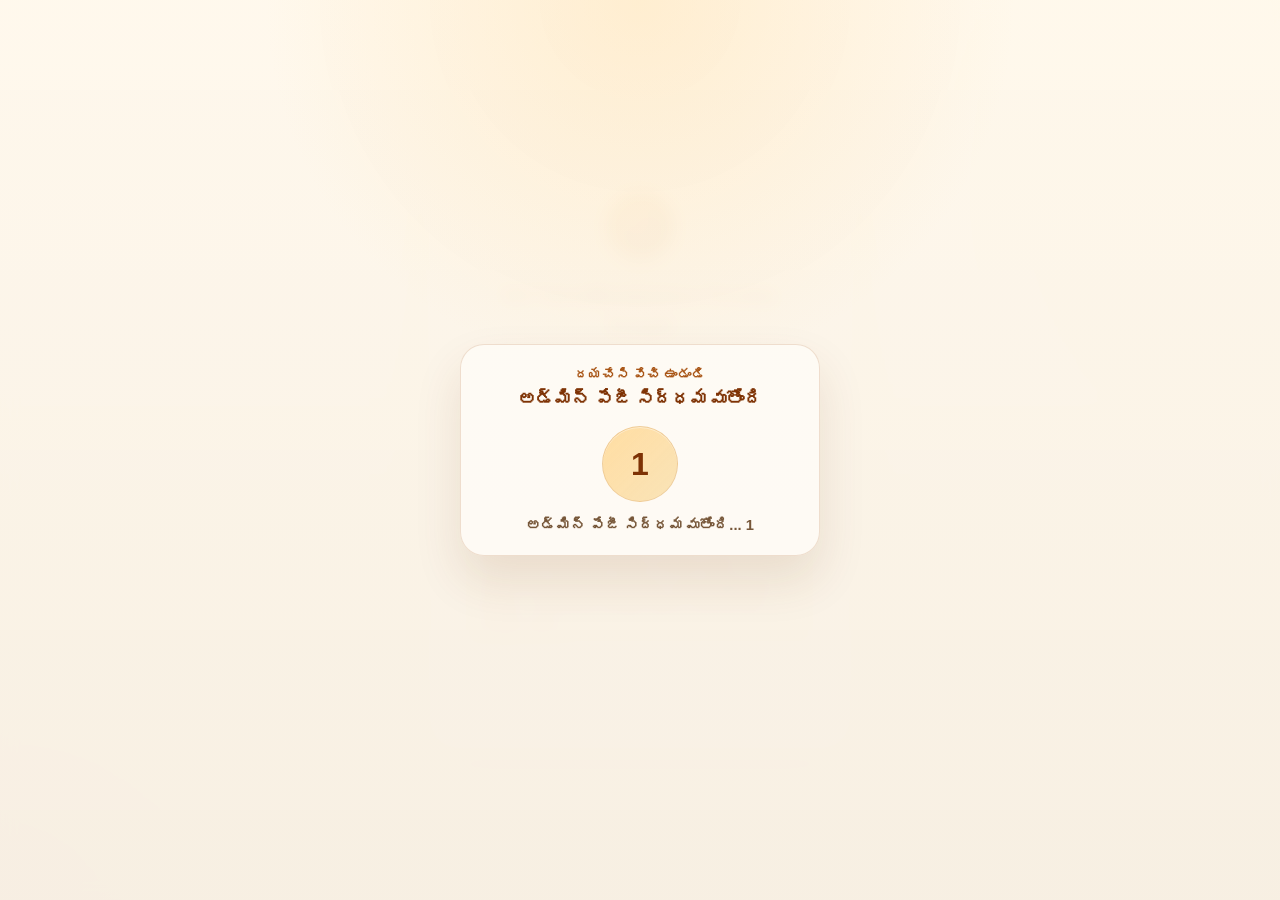
==== commit 3cce3ce1: "Updates..." ====
--- a/admin.html
+++ b/admin.html
@@ -903,10 +903,63 @@
     cursor: not-allowed;
   }
 
+  .btn-modal-close:disabled,
+  .btn-modal-cancel:disabled {
+    opacity: 0.5;
+    cursor: not-allowed;
+  }
+
   .modal-note {
     color: var(--muted);
     font-size: 0.8rem;
     line-height: 1.45;
+    padding: 0.12rem 0.18rem;
+    border-radius: 8px;
+    transform-origin: left center;
+    transition: color 0.2s, background 0.2s, border-color 0.2s;
+  }
+
+  .modal-note.is-warning {
+    color: #9c2618;
+    background: rgba(176, 51, 33, 0.1);
+    border: 1px solid rgba(176, 51, 33, 0.24);
+    font-weight: 600;
+  }
+
+  .modal-note.is-animating {
+    animation: modal-note-reveal 0.3s ease-out, modal-note-soft-blink 2.8s ease-in-out infinite;
+  }
+
+  .modal-note.is-warning.is-animating {
+    animation: modal-note-reveal 0.24s ease-out, modal-note-soft-blink 2.8s ease-in-out infinite;
+  }
+
+  @keyframes modal-note-reveal {
+    from {
+      opacity: 0;
+      transform: translateY(4px) scale(0.995);
+    }
+    to {
+      opacity: 1;
+      transform: translateY(0) scale(1);
+    }
+  }
+
+  @keyframes modal-note-soft-blink {
+    from {
+      opacity: 1;
+      transform: translateY(0) scale(1);
+    }
+
+    50% {
+      opacity: 0.58;
+      transform: translateY(0) scale(0.995);
+    }
+
+    to {
+      opacity: 1;
+      transform: translateY(0) scale(1);
+    }
   }
 
   .modal-status {
@@ -1123,43 +1176,43 @@
 <div id="reviewModal" class="modal-overlay" aria-hidden="true">
   <div class="modal-card" role="dialog" aria-modal="true" aria-labelledby="reviewModalTitle">
     <div class="modal-head">
-      <h3 id="reviewModalTitle">Submitted -&gt; Reviewed</h3>
-      <button type="button" class="btn-modal-close" id="reviewCloseBtn" aria-label="మూసివేయి">&times;</button>
+      <h3 id="reviewModalTitle"></h3>
+      <button type="button" class="btn-modal-close" id="reviewCloseBtn" aria-label="">&times;</button>
     </div>
     <div class="modal-body">
       <div class="modal-grid">
         <div class="field">
-          <label for="reviewPhone" id="reviewLabelPhone"><span class="wa-icon wa-icon-small" aria-hidden="true"></span> <span id="reviewLabelPhoneText">వాట్సాప్ నంబర్</span></label>
-          <input id="reviewPhone" type="text" inputmode="tel" placeholder="బుకింగ్ నుండి ఆటో-ఫిల్ అవుతుంది" readonly disabled />
+          <label for="reviewPhone" id="reviewLabelPhone"><span class="wa-icon wa-icon-small" aria-hidden="true"></span> <span id="reviewLabelPhoneText"></span></label>
+          <input id="reviewPhone" type="text" inputmode="tel" placeholder="" readonly disabled />
         </div>
       </div>
 
       <div class="field">
-        <label for="reviewMessage" id="reviewLabelTextMessage">టెక్స్ట్ సందేశం</label>
-        <textarea id="reviewMessage" placeholder="Optional additional note for the devotee"></textarea>
+        <label for="reviewMessage" id="reviewLabelTextMessage"></label>
+        <textarea id="reviewMessage" placeholder=""></textarea>
       </div>
 
       <div class="field" id="reviewQrSection">
-        <label for="reviewQrInput" id="reviewLabelQrCode">QR కోడ్ చిత్రం</label>
+        <label for="reviewQrInput" id="reviewLabelQrCode"></label>
         <input id="reviewQrInput" type="file" accept="image/*" />
-        <div id="reviewQrMeta" class="qr-meta">ఈ వాట్సాప్ సందేశంతో పంపడానికి QR చిత్రం అప్లోడ్ చేయండి.</div>
+        <div id="reviewQrMeta" class="qr-meta"></div>
         <img id="reviewQrPreview" class="qr-preview" alt="QR preview" />
       </div>
 
       <div id="reviewPaymentWrap" class="modal-check" style="display:none">
         <label for="reviewPaymentAck">
           <input id="reviewPaymentAck" type="checkbox" />
-          <span id="reviewPaymentAckText">ఈ బుకింగ్‌కు చెల్లింపు రసీదు వచ్చినట్లు ధృవీకరిస్తున్నాను.</span>
+          <span id="reviewPaymentAckText"></span>
         </label>
       </div>
 
       <div id="reviewModalError" class="alert alert-error" role="alert"></div>
       <div id="reviewModalStatus" class="modal-status" role="status"></div>
-      <div id="reviewModalNote" class="modal-note">సబ్మిట్ చేసిన వెంటనే QRతో వాట్సాప్ పంపి స్టేటస్‌ను Reviewed కు అప్డేట్ చేస్తుంది.</div>
+      <div id="reviewModalNote" class="modal-note"></div>
 
       <div class="modal-actions">
-        <button type="button" class="btn-modal-cancel" id="reviewCancelBtn">మూసివేయి</button>
-        <button type="button" class="btn-modal-submit" id="reviewSubmitBtn">వాట్సాప్ పంపి Reviewed గా మార్చు</button>
+        <button type="button" class="btn-modal-cancel" id="reviewCancelBtn"></button>
+        <button type="button" class="btn-modal-submit" id="reviewSubmitBtn"></button>
       </div>
     </div>
   </div>
@@ -1263,33 +1316,8 @@
         close: 'మూసివేయి',
         sending: 'పంపిస్తోంది...',
         completed: 'ట్రాన్సిషన్ పూర్తయింది ✓',
-        refundLineConfirmedCancellation: 'చెల్లించిన మొత్తం తదుపరి 5 రోజుల్లో తిరిగి చెల్లించబడుతుంది.',
-        selectedFilePrefix: 'ఎంచుకున్నది:',
-        mode: {
-          reviewed: {
-            title: 'Submitted -> Reviewed',
-            submit: 'వాట్సాప్ పంపి Reviewed గా మార్చు',
-            success: '✓ బుకింగ్ Reviewed కి మార్చబడింది, వాట్సాప్ సందేశం విజయవంతంగా పంపబడింది.',
-            note: 'సబ్మిట్ చేసిన వెంటనే QRతో వాట్సాప్ పంపి స్టేటస్‌ను Reviewed కు అప్డేట్ చేస్తుంది.',
-            whatsappHelp: 'వాట్సాప్ టోకెన్, ఫోన్ నంబర్ ID, QR చిత్రం సరిచూడండి.',
-            missingQr: 'దయచేసి QR కోడ్ చిత్రం అప్లోడ్ చేయండి.'
-          },
-          confirmed: {
-            title: 'Reviewed -> Confirmed',
-            submit: 'వాట్సాప్ పంపి Confirmed గా మార్చు',
-            success: '✓ బుకింగ్ Confirmed కి మార్చబడింది, తుది వాట్సాప్ సందేశం విజయవంతంగా పంపబడింది.',
-            note: 'చెల్లింపు రసీదు వచ్చిన తర్వాత మాత్రమే Confirm చేయండి. ఇది తుది ధృవీకరణ వాట్సాప్ పంపుతుంది.',
-            whatsappHelp: 'వాట్సాప్ టోకెన్ మరియు ఫోన్ నంబర్ ID సరిచూడండి.',
-            paymentRequired: 'Confirmed గా మార్చే ముందు చెల్లింపు రసీదు ధృవీకరించండి.'
-          },
-          cancelled: {
-            title: 'బుకింగ్‌ను Cancelled గా మార్చు',
-            submit: 'వాట్సాప్ పంపి Cancelled గా మార్చు',
-            success: '✓ బుకింగ్ Cancelled కి మార్చబడింది, వాట్సాప్ సందేశం విజయవంతంగా పంపబడింది.',
-            note: 'ఇది రద్దు సమాచారం వాట్సాప్‌లో పంపి స్టేటస్‌ను Cancelled కి మార్చుతుంది. Confirmed బుకింగ్‌లు సేవ సమయానికి 14 గంటల ముందు మాత్రమే రద్దు చేయవచ్చు.',
-            whatsappHelp: 'వాట్సాప్ టోకెన్ మరియు ఫోన్ నంబర్ ID సరిచూడండి.'
-          }
-        }
+        refundLineConfirmedCancellation: 'చెల్లించిన మొత్తం {paymentAmount} తదుపరి 5 రోజుల్లో తిరిగి చెల్లించబడుతుంది.',
+        selectedFilePrefix: 'ఎంచుకున్నది:'
       },
       errors: {
         webhookNotConfigured: 'Webhook URL <code>assets/data/content.json</code> లో కాన్ఫిగర్ కాలేదు.',
@@ -1390,33 +1418,8 @@
         close: 'Close',
         sending: 'Sending...',
         completed: 'Transition Complete ✓',
-        refundLineConfirmedCancellation: 'Amount paid will be refunded in next 5 days.',
-        selectedFilePrefix: 'Selected:',
-        mode: {
-          reviewed: {
-            title: 'Submitted -> Reviewed',
-            submit: 'Send WhatsApp & Mark Reviewed',
-            success: '✓ Booking transitioned to Reviewed and WhatsApp message sent successfully.',
-            note: 'When submitted, this sends WhatsApp with booking reference + uploaded QR image and updates status to Reviewed.',
-            whatsappHelp: 'Verify WhatsApp token, phone number ID, and QR image.',
-            missingQr: 'Please upload the QR code image.'
-          },
-          confirmed: {
-            title: 'Reviewed -> Confirmed',
-            submit: 'Send WhatsApp & Mark Confirmed',
-            success: '✓ Booking transitioned to Confirmed and final WhatsApp message sent successfully.',
-            note: 'Confirm only after payment receipt is received. This sends final confirmation on WhatsApp.',
-            whatsappHelp: 'Verify WhatsApp token and phone number ID.',
-            paymentRequired: 'Please confirm payment receipt before marking as Confirmed.'
-          },
-          cancelled: {
-            title: 'Mark Booking as Cancelled',
-            submit: 'Send WhatsApp & Mark Cancelled',
-            success: '✓ Booking transitioned to Cancelled and WhatsApp message sent successfully.',
-            note: 'This sends cancellation information on WhatsApp and updates booking status to Cancelled. Confirmed bookings can be cancelled only when seva time is more than 14 hours away.',
-            whatsappHelp: 'Verify WhatsApp token and phone number ID.'
-          }
-        }
+        refundLineConfirmedCancellation: 'Amount paid {paymentAmount} will be refunded in next 5 days.',
+        selectedFilePrefix: 'Selected:'
       },
       errors: {
         webhookNotConfigured: 'Webhook URL not configured in <code>assets/data/content.json</code>.',
@@ -1440,106 +1443,6 @@
         transitionFailedPrefix: 'Transition failed:'
       }
     }
-  },
-  modalTemplates: {
-    reviewed: {
-      telugu: [
-        'నమస్తే, *{devoteeName}*,',
-        '',
-        'మేము మీ సేవ * {sevaName}* బుకింగ్ అభ్యర్థనను పరిశీలించాము.',
-        '',
-        'బుకింగ్ రిఫరెన్స్: {bookingRef}',
-        'సేవ తేదీ: {sevaDate}',
-        '',
-        '*_దయచేసి జత చేసిన QR కోడ్ ద్వారా సేవ రుసుము: {paymentAmount} చెల్లింపు పూర్తి చేయండి._*',
-        '',
-        'చెల్లింపు పూర్తయ్యాక, మేము మీ బుకింగ్‌ను ధృవీకరిస్తాము.',
-        '',
-        '🙏 *జై శ్రీరామ్* 🙏',
-        '*ధన్యవాదాలు మీ భక్తి మరియు శ్రీ వరధాంజనేయ స్వామి ఆలయానికి మద్దతుకు.*'
-      ],
-      english: [
-        'Namaste, *{devoteeName}*,',
-        '',
-        'We are pleased to inform you that your seva * {sevaName}* booking request has been reviewed.',
-        '',
-        'Booking reference: {bookingRef}',
-        'Seva Date: {sevaDate}',
-        '',
-        '*_Please complete seva payment of {paymentAmount} using the attached QR code._*',
-        '',
-        'Share payment receipt/screenshot on WhatsApp, after receiving payment, we will confirm your booking.',
-        '',
-        '🙏 *Jai Sri Ram* 🙏',
-        '*Thank you for your devotion and support to Sri Varadhanjaneya Swamy Temple.*'
-      ]
-    },
-    confirmed: {
-      telugu: [
-        'నమస్తే, *{devoteeName}*,',
-        '',
-        'మీ సేవ బుకింగ్ చెల్లింపును మేము స్వీకరించాము.',
-        '',
-        'బుకింగ్ రిఫరెన్స్: {bookingRef}',
-        'సేవ తేదీ: {sevaDate}',
-        'సేవ: {sevaName}',
-        '',
-        '*మీ బుకింగ్ ఇప్పుడు ధృవీకరించబడింది.*',
-        'ఆలయానికి వచ్చినప్పుడు బుకింగ్ రిఫరెన్స్ చూపించండి.',
-        '',
-        '🙏 *జై శ్రీరామ్* 🙏',
-        '*ధన్యవాదాలు మీ భక్తి మరియు శ్రీ వరధాంజనేయ స్వామి ఆలయానికి మద్దతుకు.*'
-      ],
-      english: [
-        'Namaste, *{devoteeName}*,',
-        '',
-        'We have received your payment for the seva booking.',
-        '',
-        'Booking reference: {bookingRef}',
-        'Seva Date: {sevaDate}',
-        'Seva: {sevaName}',
-        '',
-        '*Your booking is now confirmed.*',
-        'Please carry this booking reference when you visit the temple.',
-        '',
-        '🙏 *Jai Sri Ram* 🙏',
-        '*Thank you for your devotion and support to Sri Varadhanjaneya Swamy Temple.*'
-      ]
-    },
-    cancelled: {
-      telugu: [
-        'నమస్తే, *{devoteeName}*,',
-        '',
-        'మీ సేవ బుకింగ్ రద్దు చేయబడింది.',
-        '',
-        'బుకింగ్ రిఫరెన్స్: {bookingRef}',
-        'సేవ తేదీ: {sevaDate}',
-        'సేవ: {sevaName}',
-        '',
-        '{refundLine}',
-        '',
-        'అనుకోని పరిస్థితుల కారణంగా, మేము మీ బుకింగ్‌ను రద్దు చేయాల్సి వచ్చింది. అసౌకర్యానికి క్షమించండి.',
-        '',
-        '🙏 *జై శ్రీరామ్* 🙏',
-        '*ధన్యవాదాలు మీ భక్తి మరియు శ్రీ వరధాంజనేయ స్వామి ఆలయానికి మద్దతుకు.*'
-      ],
-      english: [
-        'Namaste, *{devoteeName}*,',
-        '',
-        'Your seva booking has been cancelled.',
-        '',
-        'Booking reference: {bookingRef}',
-        'Seva Date: {sevaDate}',
-        'Seva: {sevaName}',
-        '',
-        '{refundLine}',
-        '',
-        'Due to unforeseen circumstances, we had to cancel your booking. Sorry for the inconvenience caused.',
-        '',
-        '🙏 *Jai Sri Ram* 🙏',
-        '*Thank you for your devotion and support to Sri Varadhanjaneya Swamy Temple.*'
-      ]
-    }
   }
 };
 
@@ -1554,6 +1457,7 @@
 let reviewQrFileName = '';
 let reviewWired     = false;
 let reviewRefreshPending = false;
+let reviewSubmitInProgress = false;
 let adminLoaderMode = 'open';
 let adminLoaderCountdownValue = 3;
 let adminLoaderTimer = 0;
@@ -1639,29 +1543,84 @@
   return deepMergeObjects_(DEFAULT_ADMIN_CONTENT, incoming && typeof incoming === 'object' ? incoming : {});
 }
 
+function cloneAdminContentValue_(value) {
+  if (Array.isArray(value)) {
+    return value.map(cloneAdminContentValue_);
+  }
+
+  if (value && typeof value === 'object') {
+    const clone = {};
+    Object.keys(value).forEach(function (key) {
+      clone[key] = cloneAdminContentValue_(value[key]);
+    });
+    return clone;
+  }
+
+  return value;
+}
+
 function deepMergeObjects_(base, incoming) {
-  if (!base || typeof base !== 'object' || Array.isArray(base)) {
-    return incoming;
-  }
-
-  const result = Array.isArray(base) ? [] : {};
+  const baseIsObject = !!base && typeof base === 'object' && !Array.isArray(base);
+  const incomingIsObject = !!incoming && typeof incoming === 'object' && !Array.isArray(incoming);
+
+  if (Array.isArray(base)) {
+    return Array.isArray(incoming)
+      ? incoming.map(cloneAdminContentValue_)
+      : base.map(cloneAdminContentValue_);
+  }
+
+  if (!baseIsObject) {
+    return incoming !== undefined
+      ? cloneAdminContentValue_(incoming)
+      : cloneAdminContentValue_(base);
+  }
+
+  const result = {};
+  const incomingObject = incomingIsObject ? incoming : {};
+  const mergedKeys = {};
+
   Object.keys(base).forEach(function (key) {
-    const baseValue = base[key];
-    const incomingValue = incoming && Object.prototype.hasOwnProperty.call(incoming, key)
-      ? incoming[key]
-      : undefined;
-
-    if (Array.isArray(baseValue)) {
-      result[key] = Array.isArray(incomingValue) ? incomingValue : baseValue;
+    mergedKeys[key] = true;
+  });
+  Object.keys(incomingObject).forEach(function (key) {
+    mergedKeys[key] = true;
+  });
+
+  Object.keys(mergedKeys).forEach(function (key) {
+    const hasBaseValue = Object.prototype.hasOwnProperty.call(base, key);
+    const hasIncomingValue = Object.prototype.hasOwnProperty.call(incomingObject, key);
+    const baseValue = hasBaseValue ? base[key] : undefined;
+    const incomingValue = hasIncomingValue ? incomingObject[key] : undefined;
+
+    if (Array.isArray(baseValue) || Array.isArray(incomingValue)) {
+      if (Array.isArray(incomingValue)) {
+        result[key] = incomingValue.map(cloneAdminContentValue_);
+        return;
+      }
+
+      result[key] = Array.isArray(baseValue)
+        ? baseValue.map(cloneAdminContentValue_)
+        : [];
       return;
     }
 
-    if (baseValue && typeof baseValue === 'object') {
-      result[key] = deepMergeObjects_(baseValue, incomingValue && typeof incomingValue === 'object' ? incomingValue : {});
+    const baseChildIsObject = !!baseValue && typeof baseValue === 'object';
+    const incomingChildIsObject = !!incomingValue && typeof incomingValue === 'object';
+
+    if (baseChildIsObject || incomingChildIsObject) {
+      if (baseChildIsObject && !Array.isArray(baseValue)) {
+        result[key] = deepMergeObjects_(
+          baseValue,
+          incomingChildIsObject && !Array.isArray(incomingValue) ? incomingValue : {}
+        );
+        return;
+      }
+
+      result[key] = cloneAdminContentValue_(hasIncomingValue ? incomingValue : baseValue);
       return;
     }
 
-    result[key] = incomingValue !== undefined ? incomingValue : baseValue;
+    result[key] = hasIncomingValue ? incomingValue : baseValue;
   });
 
   return result;
@@ -1721,6 +1680,160 @@
   return normalized === 'en' || normalized === 'english' ? 'english' : 'telugu';
 }
 
+function getDefaultReviewModeCopy_(mode, language) {
+  const normalizedMode = normalizeReviewMode(mode);
+  const langKey = resolveTemplateLanguage_(language);
+
+  if (langKey === 'telugu') {
+    const statusText = normalizedMode === 'confirmed'
+      ? 'Confirmed'
+      : (normalizedMode === 'cancelled' ? 'Cancelled' : 'Reviewed');
+    const title = normalizedMode === 'reviewed'
+      ? 'Submitted -> Reviewed'
+      : (normalizedMode === 'confirmed' ? 'Reviewed -> Confirmed' : 'బుకింగ్‌ను Cancelled గా మార్చు');
+    const noteByMode = {
+      reviewed: 'సబ్మిట్ చేసిన వెంటనే QRతో వాట్సాప్ పంపి స్టేటస్‌ను Reviewed కు అప్డేట్ చేస్తుంది.',
+      confirmed: 'చెల్లింపు రసీదు వచ్చిన తర్వాత మాత్రమే Confirm చేయండి. ఇది తుది ధృవీకరణ వాట్సాప్ పంపుతుంది.',
+      cancelled: 'ఇది రద్దు సమాచారం వాట్సాప్‌లో పంపి స్టేటస్‌ను Cancelled కి మార్చుతుంది. Confirmed సేవ బుకింగ్‌లు 14 గంటల సమయానికి ముందు మాత్రమే రద్దు చేయవచ్చు.'
+    };
+
+    return {
+      title: title,
+      submit: 'వాట్సాప్ పంపి ' + statusText + ' గా మార్చు',
+      success: '✓ బుకింగ్ ' + statusText + ' కి మార్చబడింది, వాట్సాప్ సందేశం విజయవంతంగా పంపబడింది.',
+      note: noteByMode[normalizedMode],
+      whatsappHelp: normalizedMode === 'reviewed'
+        ? 'వాట్సాప్ టోకెన్, ఫోన్ నంబర్ ID, QR చిత్రం సరిచూడండి.'
+        : 'వాట్సాప్ టోకెన్ మరియు ఫోన్ నంబర్ ID సరిచూడండి.',
+      missingQr: 'దయచేసి QR కోడ్ చిత్రం అప్లోడ్ చేయండి.',
+      paymentRequired: 'Confirmed గా మార్చే ముందు చెల్లింపు రసీదు ధృవీకరించండి.'
+    };
+  }
+
+  const englishStatusText = normalizedMode === 'confirmed'
+    ? 'Confirmed'
+    : (normalizedMode === 'cancelled' ? 'Cancelled' : 'Reviewed');
+  const englishTitle = normalizedMode === 'reviewed'
+    ? 'Submitted -> Reviewed'
+    : (normalizedMode === 'confirmed' ? 'Reviewed -> Confirmed' : 'Mark Booking as Cancelled');
+  const englishNoteByMode = {
+    reviewed: 'When submitted, this sends WhatsApp with booking reference and uploaded QR image and updates status to Reviewed.',
+    confirmed: 'Confirm only after payment receipt is received. This sends final confirmation on WhatsApp.',
+    cancelled: 'This sends cancellation information on WhatsApp and updates booking status to Cancelled. Confirmed bookings can be cancelled only when seva time is more than 14 hours away.'
+  };
+
+  return {
+    title: englishTitle,
+    submit: 'Send WhatsApp & Mark ' + englishStatusText,
+    success: '✓ Booking transitioned to ' + englishStatusText + ' and WhatsApp message sent successfully.',
+    note: englishNoteByMode[normalizedMode],
+    whatsappHelp: normalizedMode === 'reviewed'
+      ? 'Verify WhatsApp token, phone number ID, and QR image.'
+      : 'Verify WhatsApp token and phone number ID.',
+    missingQr: 'Please upload the QR code image.',
+    paymentRequired: 'Please confirm payment receipt before marking as Confirmed.'
+  };
+}
+
+function getDefaultModalTemplateLines_(mode, language) {
+  const normalizedMode = normalizeReviewMode(mode);
+  const langKey = resolveTemplateLanguage_(language);
+
+  if (langKey === 'telugu') {
+    if (normalizedMode === 'reviewed') {
+      return [
+        'నమస్తే, *{devoteeName}*,',
+        '',
+        'మీ సేవ బుకింగ్ అభ్యర్థన పరిశీలించబడింది.',
+        'బుకింగ్ రిఫరెన్స్: {bookingRef}',
+        'సేవ తేదీ: {sevaDate}',
+        'సేవ: {sevaName}',
+        '',
+        '*_దయచేసి {paymentAmount} చెల్లించి రసీదు పంపించండి._*',
+        '',
+        '🙏 *జై శ్రీరామ్* 🙏'
+      ];
+    }
+
+    if (normalizedMode === 'confirmed') {
+      return [
+        'నమస్తే, *{devoteeName}*,',
+        '',
+        'మీ చెల్లింపు స్వీకరించాము.',
+        'బుకింగ్ రిఫరెన్స్: {bookingRef}',
+        'సేవ తేదీ: {sevaDate}',
+        'సేవ: {sevaName}',
+        'చెల్లించిన రుసుము: {paymentAmount}',
+        '',
+        '*మీ బుకింగ్ ఇప్పుడు ధృవీకరించబడింది.*',
+        '',
+        '🙏 *జై శ్రీరామ్* 🙏'
+      ];
+    }
+
+    return [
+      'నమస్తే, *{devoteeName}*,',
+      '',
+      'మీ సేవ బుకింగ్ రద్దు చేయబడింది.',
+      'బుకింగ్ రిఫరెన్స్: {bookingRef}',
+      'సేవ తేదీ: {sevaDate}',
+      'సేవ: {sevaName}',
+      '',
+      '{refundLine}',
+      '',
+      'అనుకోని పరిస్థితుల కారణంగా అసౌకర్యానికి క్షమించండి.',
+      '',
+      '🙏 *జై శ్రీరామ్* 🙏'
+    ];
+  }
+
+  if (normalizedMode === 'reviewed') {
+    return [
+      'Namaste, *{devoteeName}*,',
+      '',
+      'Your seva booking request has been reviewed.',
+      'Booking reference: {bookingRef}',
+      'Seva Date: {sevaDate}',
+      'Seva: {sevaName}',
+      '',
+      '*_Please complete payment of {paymentAmount} and share the receipt._*',
+      '',
+      '🙏 *Jai Sri Ram* 🙏'
+    ];
+  }
+
+  if (normalizedMode === 'confirmed') {
+    return [
+      'Namaste, *{devoteeName}*,',
+      '',
+      'We have received your payment.',
+      'Booking reference: {bookingRef}',
+      'Seva Date: {sevaDate}',
+      'Seva: {sevaName}',
+      'Amount Paid: {paymentAmount}',
+      '',
+      '*Your booking is now confirmed.*',
+      '',
+      '🙏 *Jai Sri Ram* 🙏'
+    ];
+  }
+
+  return [
+    'Namaste, *{devoteeName}*,',
+    '',
+    'Your seva booking has been cancelled.',
+    'Booking reference: {bookingRef}',
+    'Seva Date: {sevaDate}',
+    'Seva: {sevaName}',
+    '',
+    '{refundLine}',
+    '',
+    'Sorry for the inconvenience caused.',
+    '',
+    '🙏 *Jai Sri Ram* 🙏'
+  ];
+}
+
 function getModalTemplateLines_(mode, language) {
   const normalizedMode = normalizeReviewMode(mode);
   const langKey = resolveTemplateLanguage_(language);
@@ -1736,14 +1849,7 @@
     return current;
   }
 
-  const fallback = DEFAULT_ADMIN_CONTENT
-    && DEFAULT_ADMIN_CONTENT.modalTemplates
-    && DEFAULT_ADMIN_CONTENT.modalTemplates[normalizedMode]
-    && Array.isArray(DEFAULT_ADMIN_CONTENT.modalTemplates[normalizedMode][langKey])
-      ? DEFAULT_ADMIN_CONTENT.modalTemplates[normalizedMode][langKey]
-      : [];
-
-  return fallback;
+  return getDefaultModalTemplateLines_(normalizedMode, langKey);
 }
 
 function getPreferredModalLanguage_() {
@@ -2065,7 +2171,7 @@
   if (typeof google !== 'undefined' && google.accounts) {
     google.accounts.id.disableAutoSelect();
   }
-  closeReviewModal();
+  closeReviewModal(true);
   adminCredential = '';
   document.getElementById('dashboardView').style.display = 'none';
   document.getElementById('authView').style.display      = 'flex';
@@ -2286,9 +2392,10 @@
 function renderRowAction(selectedDate, row, statusLower) {
   const bookingRef = esc(row && row.bookingRef ? row.bookingRef : '\u2014');
   const key = row && row.bookingRef ? buildBookingKey(selectedDate, row.bookingRef) : '';
+  const currentStatus = String(statusLower || '').trim().toLowerCase();
 
   const makeButton = function (mode, title, iconClass) {
-    return '<button type="button" class="btn-row-action btn-row-' + esc(mode) + '" data-booking-key="' + esc(key) + '" data-transition-mode="' + esc(mode) + '" aria-label="' + esc(title) + '" title="' + esc(title) + '">' +
+    return '<button type="button" class="btn-row-action btn-row-' + esc(mode) + '" data-booking-key="' + esc(key) + '" data-transition-mode="' + esc(mode) + '" data-current-status="' + esc(currentStatus) + '" aria-label="' + esc(title) + '" title="' + esc(title) + '">' +
       '<span class="' + iconClass + '" aria-hidden="true"></span>' +
       '</button>';
   };
@@ -2338,7 +2445,8 @@
       btn.addEventListener('click', function () {
         openReviewModalByKey(
           btn.getAttribute('data-booking-key') || '',
-          btn.getAttribute('data-transition-mode') || 'reviewed'
+          btn.getAttribute('data-transition-mode') || 'reviewed',
+          btn.getAttribute('data-current-status') || ''
         );
       });
     });
@@ -2353,6 +2461,14 @@
   document.getElementById('reviewCloseBtn').addEventListener('click', closeReviewModal);
   document.getElementById('reviewCancelBtn').addEventListener('click', closeReviewModal);
   document.getElementById('reviewQrInput').addEventListener('change', onReviewQrInputChange);
+  document.getElementById('reviewPaymentAck').addEventListener('change', function () {
+    const modeConfig = getReviewModeConfig(reviewMode);
+    updateReviewSubmitButtonState(modeConfig);
+
+    if (modeConfig.requiresPaymentAck && document.getElementById('reviewPaymentAck').checked) {
+      setReviewModalError('');
+    }
+  });
   document.getElementById('reviewSubmitBtn').addEventListener('click', submitReviewTransition);
 
   modal.addEventListener('click', function (event) {
@@ -2385,31 +2501,85 @@
     : (normalized === 'cancelled' ? 'Cancelled' : 'Reviewed');
   const requiresQr = normalized === 'reviewed';
   const requiresPaymentAck = normalized === 'confirmed';
+  const fallbackCopy = getDefaultReviewModeCopy_(normalized, currentAdminLanguage);
 
   return {
     mode: normalized,
-    title: getAdminText(basePath + '.title'),
-    submitText: getAdminText(basePath + '.submit'),
+    title: getAdminText(basePath + '.title') || fallbackCopy.title,
+    submitText: getAdminText(basePath + '.submit') || fallbackCopy.submit,
     sendingText: getAdminText('modal.sending'),
     completedText: getAdminText('modal.completed'),
-    successText: getAdminText(basePath + '.success'),
-    note: getAdminText(basePath + '.note'),
+    successText: getAdminText(basePath + '.success') || fallbackCopy.success,
+    note: getAdminText(basePath + '.note') || fallbackCopy.note,
     action: normalized === 'reviewed' ? 'admin-transition-reviewed' : 'admin-transition-status',
     targetStatus: targetStatus,
     requiresQr: requiresQr,
     requiresPaymentAck: requiresPaymentAck,
     qrMeta: getAdminText(requiresQr ? 'modal.qrMetaRequired' : 'modal.qrMetaNotRequired'),
-    missingQrError: requiresQr ? getAdminText('modal.mode.reviewed.missingQr') : '',
-    paymentRequiredError: requiresPaymentAck ? getAdminText('modal.mode.confirmed.paymentRequired') : '',
-    whatsappHelp: getAdminText(basePath + '.whatsappHelp')
+    missingQrError: requiresQr
+      ? (getAdminText('modal.mode.reviewed.missingQr') || fallbackCopy.missingQr)
+      : '',
+    paymentRequiredError: requiresPaymentAck
+      ? (getAdminText('modal.mode.confirmed.paymentRequired') || fallbackCopy.paymentRequired)
+      : '',
+    whatsappHelp: getAdminText(basePath + '.whatsappHelp') || fallbackCopy.whatsappHelp
   };
+}
+
+function updateReviewSubmitButtonState(modeConfig) {
+  const config = modeConfig || getReviewModeConfig(reviewMode);
+  const submitBtn = document.getElementById('reviewSubmitBtn');
+  if (!submitBtn) {
+    return;
+  }
+
+  if (submitBtn.textContent === config.sendingText || submitBtn.textContent === config.completedText) {
+    return;
+  }
+
+  if (!config.requiresPaymentAck) {
+    submitBtn.disabled = false;
+    submitBtn.textContent = config.submitText;
+    return;
+  }
+
+  const paymentAck = document.getElementById('reviewPaymentAck');
+  const isChecked = Boolean(paymentAck && paymentAck.checked);
+  submitBtn.disabled = !isChecked;
+  submitBtn.textContent = config.submitText;
+}
+
+function setReviewModalCloseState_(disabled) {
+  ['reviewCloseBtn', 'reviewCancelBtn'].forEach(function (id) {
+    const el = document.getElementById(id);
+    if (!el) {
+      return;
+    }
+
+    el.disabled = Boolean(disabled);
+    el.setAttribute('aria-disabled', String(Boolean(disabled)));
+  });
+}
+
+function animateReviewModalNote_() {
+  const noteEl = document.getElementById('reviewModalNote');
+  if (!noteEl) {
+    return;
+  }
+
+  noteEl.classList.remove('is-animating');
+  void noteEl.offsetWidth;
+  noteEl.classList.add('is-animating');
 }
 
 function applyReviewModeConfig(mode) {
   const config = getReviewModeConfig(mode);
 
   document.getElementById('reviewModalTitle').textContent = config.title;
-  document.getElementById('reviewModalNote').textContent = config.note;
+  const noteEl = document.getElementById('reviewModalNote');
+  noteEl.textContent = config.note;
+  noteEl.classList.toggle('is-warning', config.mode === 'cancelled');
+  animateReviewModalNote_();
 
   const qrSection = document.getElementById('reviewQrSection');
   const qrMeta = document.getElementById('reviewQrMeta');
@@ -2434,26 +2604,24 @@
     paymentAck.checked = false;
   }
 
-  const submitBtn = document.getElementById('reviewSubmitBtn');
-  if (submitBtn && !submitBtn.disabled) {
-    submitBtn.textContent = config.submitText;
-  }
+  updateReviewSubmitButtonState(config);
 
   return config;
 }
 
-function openReviewModalByKey(key, mode) {
+function openReviewModalByKey(key, mode, currentStatusHint) {
   const item = bookingLookup[key];
   if (!item || !item.row) {
     return;
   }
 
   reviewMode = normalizeReviewMode(mode);
+  const resolvedStatus = String(currentStatusHint || item.row.status || '').trim();
 
   reviewContext = {
     selectedDate: String(item.selectedDate || ''),
     bookingRef: String(item.row.bookingRef || ''),
-    status: String(item.row.status || ''),
+    status: resolvedStatus,
     devoteeName: String(item.row.devoteeName || ''),
     phone: String(item.row.phone || ''),
     sevaName: String(item.row.sevaName || ''),
@@ -2464,6 +2632,7 @@
   reviewQrDataUrl = '';
   reviewQrFileName = '';
   reviewRefreshPending = false;
+  reviewSubmitInProgress = false;
 
   const modeConfig = applyReviewModeConfig(reviewMode);
 
@@ -2482,21 +2651,31 @@
   setReviewModalStatus('');
 
   const submit = document.getElementById('reviewSubmitBtn');
-  submit.disabled = false;
-  submit.textContent = modeConfig.submitText;
+  updateReviewSubmitButtonState(modeConfig);
+  setReviewModalCloseState_(false);
 
   const modal = document.getElementById('reviewModal');
   modal.style.display = 'flex';
   modal.setAttribute('aria-hidden', 'false');
 }
 
-function closeReviewModal() {
+function closeReviewModal(forceClose) {
+  if (reviewSubmitInProgress && forceClose !== true) {
+    return;
+  }
+
   const shouldRefresh = reviewRefreshPending;
   reviewRefreshPending = false;
+  reviewSubmitInProgress = false;
 
   const modal = document.getElementById('reviewModal');
   modal.style.display = 'none';
   modal.setAttribute('aria-hidden', 'true');
+
+  const noteEl = document.getElementById('reviewModalNote');
+  if (noteEl) {
+    noteEl.classList.remove('is-animating');
+  }
 
   reviewContext = null;
   reviewMode = 'reviewed';
@@ -2508,11 +2687,12 @@
     input.value = '';
   }
 
+  setReviewModalCloseState_(false);
+
   const submit = document.getElementById('reviewSubmitBtn');
   const modeConfig = applyReviewModeConfig(reviewMode);
   if (submit) {
-    submit.disabled = false;
-    submit.textContent = modeConfig.submitText;
+    updateReviewSubmitButtonState(modeConfig);
   }
 
   const paymentAck = document.getElementById('reviewPaymentAck');
@@ -2535,8 +2715,19 @@
   const rawAmount = formatAmountInr(context && context.totalAmount);
   const paymentAmount = rawAmount === '-' ? '-' : ('\u20B9 ' + rawAmount);
   const bookingStatus = String(context && context.status || '').trim().toLowerCase();
-  const refundLine = activeMode === 'cancelled' && bookingStatus === 'confirmed'
-    ? getAdminTextForLanguage_(langKey, 'modal.refundLineConfirmedCancellation')
+  const englishConfirmed = String(getAdminTextForLanguage_('english', 'status.confirmed') || '').trim().toLowerCase();
+  const teluguConfirmed = String(getAdminTextForLanguage_('telugu', 'status.confirmed') || '').trim().toLowerCase();
+  const isConfirmedStatus = bookingStatus === 'confirmed'
+    || (englishConfirmed && bookingStatus === englishConfirmed)
+    || (teluguConfirmed && bookingStatus === teluguConfirmed)
+    || bookingStatus.indexOf('confirm') >= 0
+    || (englishConfirmed && bookingStatus.indexOf(englishConfirmed) >= 0)
+    || (teluguConfirmed && bookingStatus.indexOf(teluguConfirmed) >= 0);
+  const refundPaymentAmount = paymentAmount === '-' ? '' : paymentAmount;
+  const refundLine = activeMode === 'cancelled' && isConfirmedStatus
+    ? getAdminTextForLanguage_(langKey, 'modal.refundLineConfirmedCancellation', {
+        paymentAmount: refundPaymentAmount
+      }).replace(/\s{2,}/g, ' ').trim()
     : '';
 
   const replacements = {
@@ -2548,13 +2739,61 @@
     refundLine: refundLine
   };
 
-  const lines = getModalTemplateLines_(activeMode, langKey)
+  let lines = getModalTemplateLines_(activeMode, langKey)
     .map(function (line) {
       return applyTemplate_(line, replacements);
-    })
-    .filter(function (_, index, arr) {
-      return !(arr[index] === '' && index > 0 && arr[index - 1] === '');
     });
+
+  if (activeMode === 'confirmed') {
+    const expectedPaymentLine = langKey === 'telugu'
+      ? 'చెల్లించిన రుసుము: ' + paymentAmount
+      : 'Amount Paid: ' + paymentAmount;
+    const confirmationLine = langKey === 'telugu'
+      ? '*మీ బుకింగ్ ఇప్పుడు ధృవీకరించబడింది.*'
+      : '*Your booking is now confirmed.*';
+    const hasPaymentLine = lines.some(function (line) {
+      return String(line || '').trim() === expectedPaymentLine;
+    });
+
+    if (!hasPaymentLine) {
+      const sevaPrefix = langKey === 'telugu' ? 'సేవ:' : 'Seva:';
+      const sevaIndex = lines.findIndex(function (line) {
+        return String(line || '').trim().indexOf(sevaPrefix) === 0;
+      });
+      const confirmationIndex = lines.indexOf(confirmationLine);
+      const insertAt = sevaIndex >= 0
+        ? sevaIndex + 1
+        : (confirmationIndex >= 0 ? confirmationIndex : lines.length);
+      lines.splice(insertAt, 0, expectedPaymentLine);
+    }
+  }
+
+  // Keep refund line visible for confirmed cancellations even if external template omits {refundLine}.
+  if (activeMode === 'cancelled' && refundLine) {
+    const hasRefundLine = lines.some(function (line) {
+      return String(line || '').trim() === refundLine;
+    });
+
+    if (!hasRefundLine) {
+      const apologyLine = langKey === 'telugu'
+        ? 'అనుకోని పరిస్థితుల కారణంగా, మేము మీ బుకింగ్‌ను రద్దు చేయాల్సి వచ్చింది. అసౌకర్యానికి క్షమించండి.'
+        : 'Due to unforeseen circumstances, we had to cancel your booking. Sorry for the inconvenience caused.';
+      const anchorIndex = lines.indexOf(apologyLine);
+      const insertAt = anchorIndex >= 0 ? anchorIndex : lines.length;
+      const insertion = [];
+
+      if (insertAt > 0 && lines[insertAt - 1] !== '') {
+        insertion.push('');
+      }
+
+      insertion.push(refundLine, '');
+      lines.splice.apply(lines, [insertAt, 0].concat(insertion));
+    }
+  }
+
+  lines = lines.filter(function (_, index, arr) {
+    return !(arr[index] === '' && index > 0 && arr[index - 1] === '');
+  });
 
   return lines.join('\n');
 }
@@ -2658,8 +2897,10 @@
   const language = getPreferredModalLanguage_();
   const customMessage = String(document.getElementById('reviewMessage').value || '').trim();
   const submitBtn = document.getElementById('reviewSubmitBtn');
+  reviewSubmitInProgress = true;
   submitBtn.disabled = true;
   submitBtn.textContent = modeConfig.sendingText;
+  setReviewModalCloseState_(true);
   setReviewModalError('');
   setReviewModalStatus('');
 
@@ -2697,6 +2938,8 @@
     const data = await response.json();
     if (!data.ok) {
       setReviewModalError(formatTransitionError(data));
+      reviewSubmitInProgress = false;
+      setReviewModalCloseState_(false);
       submitBtn.disabled = false;
       submitBtn.textContent = modeConfig.submitText;
       return;
@@ -2708,8 +2951,12 @@
     submitBtn.textContent = modeConfig.completedText;
 
     reviewRefreshPending = true;
+    reviewSubmitInProgress = false;
+    setReviewModalCloseState_(false);
   } catch (error) {
     setReviewModalError(getAdminText('errors.transitionFailedPrefix') + ' ' + String(error.message || getAdminText('errors.unknownError')));
+    reviewSubmitInProgress = false;
+    setReviewModalCloseState_(false);
     submitBtn.disabled = false;
     submitBtn.textContent = modeConfig.submitText;
   }
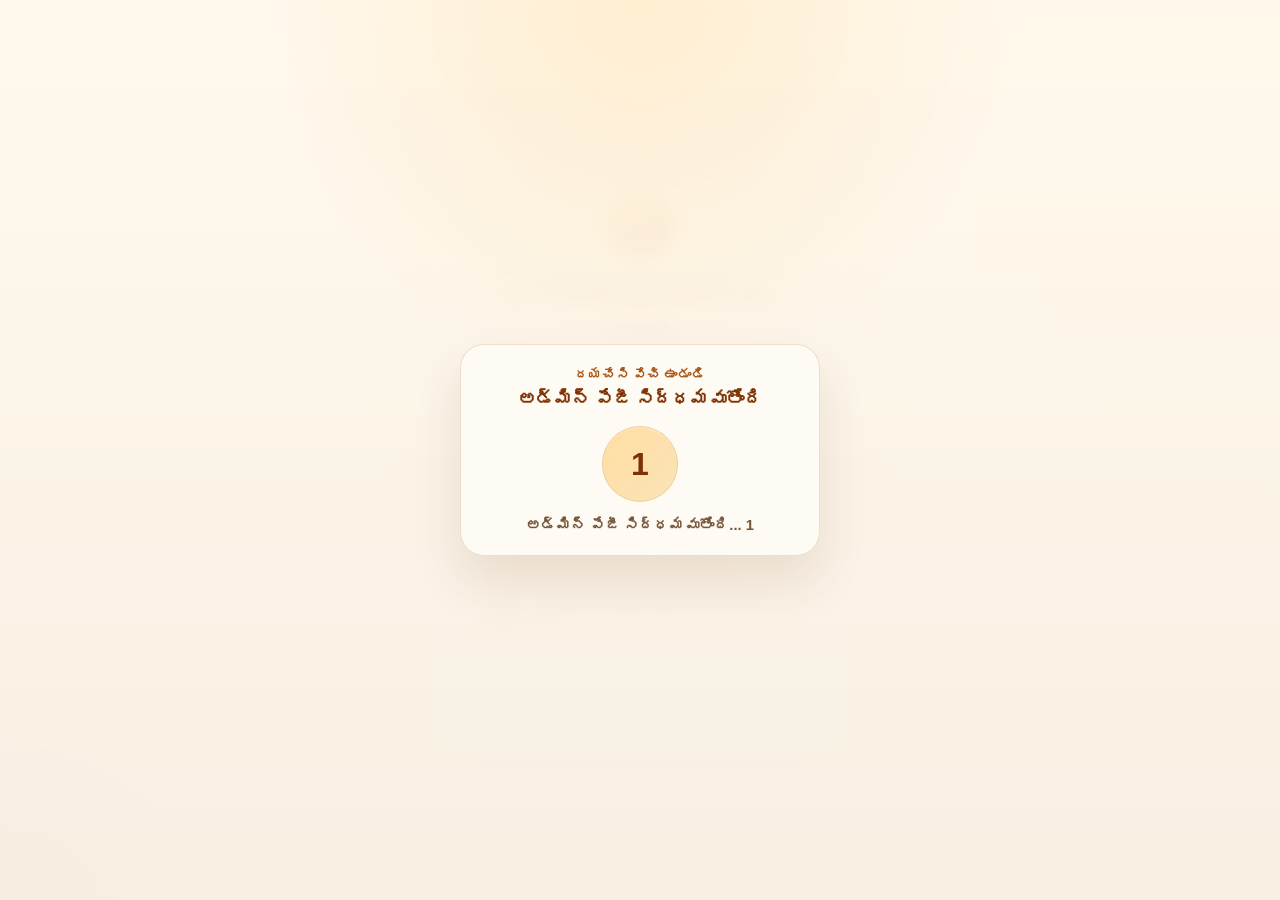
==== commit 95f61cc2: "Updates..." ====
--- a/admin.html
+++ b/admin.html
@@ -2690,6 +2690,12 @@
   setReviewModalCloseState_(false);
 
   const submit = document.getElementById('reviewSubmitBtn');
+  if (submit) {
+    // Clear text so the sendingText/completedText guard in updateReviewSubmitButtonState
+    // does not fire and keep the button disabled the next time the modal is opened.
+    submit.textContent = '';
+    submit.disabled = false;
+  }
   const modeConfig = applyReviewModeConfig(reviewMode);
   if (submit) {
     updateReviewSubmitButtonState(modeConfig);
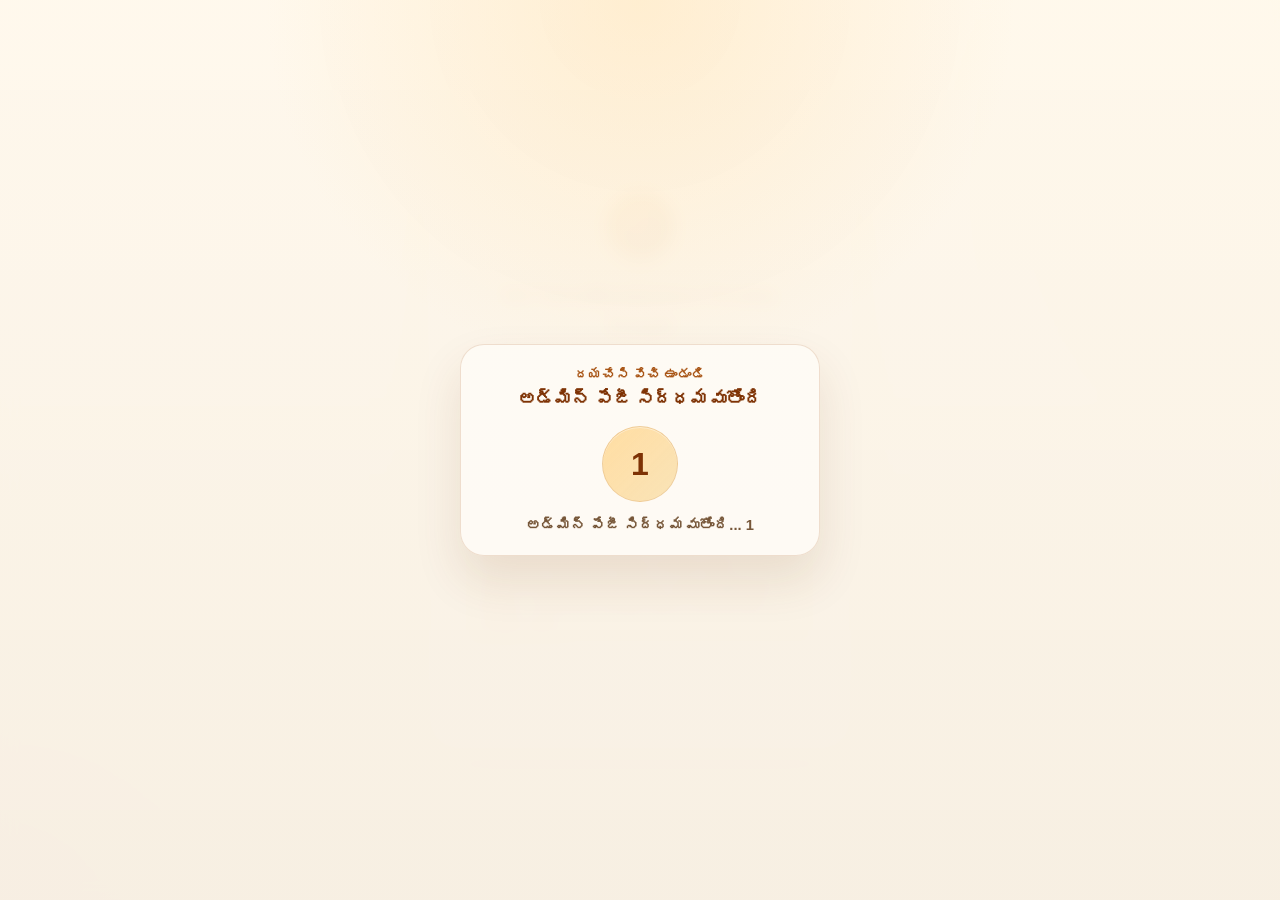
==== commit c9a13862: "Updates..." ====
--- a/admin.html
+++ b/admin.html
@@ -6,6 +6,11 @@
 <meta name="robots" content="noindex,nofollow" />
 <title>Booking Admin — Sri Varadhanjaneya Swamy Temple</title>
 <script src="https://accounts.google.com/gsi/client" async></script>
+<script>
+  if (/Android/i.test(navigator.userAgent || '')) {
+    document.documentElement.classList.add('is-android');
+  }
+</script>
 <noscript><style>body.is-loading{overflow-x:hidden;overflow-y:auto;}#adminPageLoader{display:none!important;}</style></noscript>
 <style>
   :root {
@@ -24,6 +29,11 @@
 
   * { box-sizing: border-box; margin: 0; padding: 0; }
 
+  html {
+    -webkit-text-size-adjust: 100%;
+    text-size-adjust: 100%;
+  }
+
   body {
     font-family: var(--font);
     background:
@@ -31,9 +41,19 @@
       radial-gradient(circle at bottom left, rgba(168, 84, 20, 0.14), transparent 24%),
       linear-gradient(180deg, #fffaf4 0%, var(--bg) 46%, #f5e4c8 100%);
     min-height: 100vh;
+    min-height: 100dvh;
     color: var(--text);
     -webkit-font-smoothing: antialiased;
     overflow-x: hidden;
+  }
+
+  a,
+  button,
+  input,
+  select,
+  textarea {
+    -webkit-tap-highlight-color: rgba(168, 84, 20, 0.16);
+    touch-action: manipulation;
   }
 
   body.is-loading {
@@ -115,6 +135,7 @@
   /* ── Auth view ─────────────────────────────────────────────── */
   #authView {
     min-height: 100vh;
+    min-height: 100dvh;
     display: flex;
     align-items: center;
     justify-content: center;
@@ -242,6 +263,7 @@
   #dashboardView {
     display: none;
     min-height: 100vh;
+    min-height: 100dvh;
     flex-direction: column;
     overflow-x: hidden;
   }
@@ -367,15 +389,26 @@
 
   /* ── Summary cards ────────────────────────────────────────── */
   .summary-bar {
-    display: flex;
-    flex-wrap: wrap;
+    display: grid;
     gap: 0.9rem;
     margin-bottom: 1.5rem;
   }
 
+  .summary-group {
+    display: grid;
+    gap: 0.9rem;
+  }
+
+  .summary-group--primary {
+    grid-template-columns: repeat(3, minmax(140px, 1fr));
+  }
+
+  .summary-group--status {
+    grid-template-columns: repeat(4, minmax(120px, 1fr));
+  }
+
   .summary-card {
-    flex: 1;
-    min-width: 120px;
+    min-width: 0;
     background: var(--surface);
     border: 1px solid var(--border);
     border-radius: var(--radius);
@@ -383,11 +416,96 @@
     box-shadow: 0 4px 14px rgba(107, 57, 14, 0.06);
   }
 
+  .summary-card--primary {
+    border-color: rgba(168, 92, 32, 0.24);
+    background: linear-gradient(180deg, rgba(255, 252, 246, 0.98), rgba(255, 246, 232, 0.92));
+  }
+
+  .summary-card--status {
+    background: rgba(255, 252, 247, 0.94);
+  }
+
+  .summary-head {
+    display: flex;
+    align-items: center;
+    gap: 0.52rem;
+    min-width: 0;
+  }
+
+  .summary-icon {
+    width: 1.12rem;
+    height: 1.12rem;
+    flex-shrink: 0;
+    border-radius: 999px;
+    background-repeat: no-repeat;
+    background-position: center;
+    background-size: 68%;
+  }
+
+  .summary-card--status .summary-icon {
+    width: 1rem;
+    height: 1rem;
+  }
+
+  .summary-icon--bookings,
+  .summary-icon--net {
+    background-color: rgba(126, 50, 4, 0.14);
+  }
+
+  .summary-icon--refunds,
+  .summary-icon--cancelled {
+    background-color: rgba(176, 51, 33, 0.14);
+  }
+
+  .summary-icon--submitted {
+    background-color: rgba(168, 84, 20, 0.14);
+  }
+
+  .summary-icon--reviewed {
+    background-color: rgba(25, 118, 210, 0.14);
+  }
+
+  .summary-icon--confirmed {
+    background-color: rgba(46, 125, 50, 0.14);
+  }
+
+  .summary-icon--bookings {
+    background-image: url("data:image/svg+xml,%3Csvg xmlns='http://www.w3.org/2000/svg' viewBox='0 0 24 24' fill='none' stroke='%237e3204' stroke-width='2' stroke-linecap='round' stroke-linejoin='round'%3E%3Crect x='9' y='2.5' width='6' height='4' rx='1'/%3E%3Cpath d='M9 4.5H7a2 2 0 0 0-2 2v13a2 2 0 0 0 2 2h10a2 2 0 0 0 2-2v-13a2 2 0 0 0-2-2h-2'/%3E%3Cpath d='M9 12h6M9 16h6'/%3E%3C/svg%3E");
+  }
+
+  .summary-icon--net {
+    background-image: url("data:image/svg+xml,%3Csvg xmlns='http://www.w3.org/2000/svg' viewBox='0 0 24 24' fill='none' stroke='%237e3204' stroke-width='2' stroke-linecap='round' stroke-linejoin='round'%3E%3Crect x='3' y='6' width='18' height='12' rx='2'/%3E%3Cpath d='M15 10h6v4h-6a2 2 0 0 1 0-4z'/%3E%3Cpath d='M7 12h4M9 10v4'/%3E%3C/svg%3E");
+  }
+
+  .summary-icon--refunds {
+    background-image: url("data:image/svg+xml,%3Csvg xmlns='http://www.w3.org/2000/svg' viewBox='0 0 24 24' fill='none' stroke='%239c2618' stroke-width='2' stroke-linecap='round' stroke-linejoin='round'%3E%3Cpath d='M3 11a8 8 0 1 1 2.3 5.7'/%3E%3Cpath d='M3 17v-6h6'/%3E%3Cpath d='M10 9v4h4'/%3E%3C/svg%3E");
+  }
+
+  .summary-icon--submitted {
+    background-image: url("data:image/svg+xml,%3Csvg xmlns='http://www.w3.org/2000/svg' viewBox='0 0 24 24' fill='none' stroke='%237e3204' stroke-width='2' stroke-linecap='round' stroke-linejoin='round'%3E%3Ccircle cx='12' cy='12' r='8'/%3E%3Cpath d='M12 8v4l3 2'/%3E%3C/svg%3E");
+  }
+
+  .summary-icon--reviewed {
+    background-image: url("data:image/svg+xml,%3Csvg xmlns='http://www.w3.org/2000/svg' viewBox='0 0 24 24' fill='none' stroke='%231565c0' stroke-width='2' stroke-linecap='round' stroke-linejoin='round'%3E%3Cpath d='M2.5 12s3.6-5 9.5-5 9.5 5 9.5 5-3.6 5-9.5 5-9.5-5-9.5-5z'/%3E%3Ccircle cx='12' cy='12' r='2.3'/%3E%3C/svg%3E");
+  }
+
+  .summary-icon--confirmed {
+    background-image: url("data:image/svg+xml,%3Csvg xmlns='http://www.w3.org/2000/svg' viewBox='0 0 24 24' fill='none' stroke='%231b5e20' stroke-width='2' stroke-linecap='round' stroke-linejoin='round'%3E%3Ccircle cx='12' cy='12' r='8'/%3E%3Cpath d='M8.5 12.5l2.5 2.5 4.5-5'/%3E%3C/svg%3E");
+  }
+
+  .summary-icon--cancelled {
+    background-image: url("data:image/svg+xml,%3Csvg xmlns='http://www.w3.org/2000/svg' viewBox='0 0 24 24' fill='none' stroke='%239c2618' stroke-width='2' stroke-linecap='round' stroke-linejoin='round'%3E%3Ccircle cx='12' cy='12' r='8'/%3E%3Cpath d='M9 9l6 6M15 9l-6 6'/%3E%3C/svg%3E");
+  }
+
   .s-value {
     font-size: 1.9rem;
     font-weight: 800;
     color: var(--brand-strong);
     line-height: 1;
+  }
+
+  .summary-card--status .s-value {
+    font-size: 1.45rem;
   }
 
   .s-label {
@@ -563,6 +681,8 @@
     width: 1.64rem;
     height: 1.64rem;
     padding: 0;
+    line-height: 1;
+    flex-shrink: 0;
     border-radius: 50%;
     border: 1px solid rgba(126, 50, 4, 0.3);
     background: rgba(126, 50, 4, 0.08);
@@ -570,6 +690,10 @@
     cursor: pointer;
     box-shadow: 0 2px 7px rgba(107, 57, 14, 0.14);
     transition: transform 0.15s, box-shadow 0.2s, background 0.2s;
+  }
+
+  .btn-row-action > span {
+    display: block;
   }
 
   .btn-row-action:hover {
@@ -648,6 +772,7 @@
     display: inline-flex;
     align-items: center;
     justify-content: center;
+    flex-shrink: 0;
     font-size: 0.72rem;
     font-weight: 800;
     line-height: 1;
@@ -972,6 +1097,46 @@
     font-size: 0.84rem;
   }
 
+  html.is-android .dash-header {
+    backdrop-filter: blur(10px);
+  }
+
+  @media (max-width: 860px) {
+    html.is-android .ref-with-action {
+      min-width: 0;
+      overflow: hidden;
+    }
+  }
+
+  @media (max-width: 320px) {
+    html.is-android .ref-with-action {
+      gap: 0.18rem;
+    }
+
+    html.is-android .btn-row-action {
+      width: 1.46rem;
+      height: 1.46rem;
+    }
+  }
+
+  @media (max-width: 280px) {
+    html.is-android .btn-row-action {
+      width: 1.34rem;
+      height: 1.34rem;
+    }
+  }
+
+  @media (hover: none) and (pointer: coarse) {
+    .btn-signout:hover {
+      background: rgba(255, 245, 232, 0.14);
+    }
+
+    .btn-row-action:hover {
+      transform: none;
+      box-shadow: 0 2px 7px rgba(107, 57, 14, 0.14);
+    }
+  }
+
   /* ── Responsive ───────────────────────────────────────────── */
   @media (max-width: 980px) {
     .dash-header {
@@ -998,6 +1163,35 @@
   }
 
   @media (max-width: 860px) {
+    .summary-group--primary {
+      grid-template-columns: repeat(2, minmax(0, 1fr));
+    }
+
+    .summary-group--primary .summary-card:first-child {
+      grid-column: 1 / -1;
+    }
+
+    .summary-group--status {
+      grid-template-columns: repeat(2, minmax(0, 1fr));
+    }
+
+    .summary-card {
+      padding: 0.88rem 0.95rem;
+    }
+
+    .summary-card--primary .s-value {
+      font-size: 1.6rem;
+    }
+
+    .summary-card--status .s-value {
+      font-size: 1.22rem;
+    }
+
+    .s-label {
+      font-size: 0.68rem;
+      letter-spacing: 0.03em;
+    }
+
     .date-group-body {
       overflow-x: visible;
     }
@@ -1059,8 +1253,14 @@
     .ref-with-action {
       width: 100%;
       justify-content: flex-start;
-      flex-wrap: wrap;
-      gap: 0.45rem;
+      align-items: center;
+      flex-wrap: nowrap;
+      gap: 0.4rem;
+    }
+
+    .ref-code {
+      flex: 1 1 auto;
+      min-width: 0;
     }
 
     .btn-row-action {
@@ -1104,10 +1304,174 @@
       padding: 0.32rem 0.62rem;
       font-size: 0.74rem;
     }
-    .s-value { font-size: 1.6rem; }
+    .summary-group {
+      gap: 0.62rem;
+    }
+
+    .summary-card {
+      padding: 0.8rem 0.82rem;
+    }
+
+    .summary-icon {
+      width: 1rem;
+      height: 1rem;
+    }
+
+    .summary-card--status .summary-icon {
+      width: 0.9rem;
+      height: 0.9rem;
+    }
+
+    .summary-card--primary .s-value { font-size: 1.42rem; }
+    .summary-card--status .s-value { font-size: 1.08rem; }
     .modal-grid { grid-template-columns: 1fr; }
     .modal-actions { justify-content: stretch; }
     .btn-modal-cancel, .btn-modal-submit { flex: 1; }
+  }
+
+  @media (max-width: 360px) {
+    .summary-group--primary {
+      grid-template-columns: 1fr;
+    }
+
+    .summary-group--status {
+      grid-template-columns: repeat(2, minmax(0, 1fr));
+      gap: 0.5rem;
+    }
+
+    .summary-card {
+      padding: 0.72rem 0.74rem;
+    }
+
+    .summary-icon {
+      width: 0.92rem;
+      height: 0.92rem;
+      background-size: 66%;
+    }
+
+    .summary-card--status .summary-icon {
+      width: 0.84rem;
+      height: 0.84rem;
+    }
+
+    .summary-card--primary .s-value {
+      font-size: 1.28rem;
+    }
+
+    .summary-card--status .s-value {
+      font-size: 0.98rem;
+    }
+
+    .s-label {
+      font-size: 0.62rem;
+      letter-spacing: 0.02em;
+    }
+
+    td {
+      grid-template-columns: minmax(5rem, 34%) minmax(0, 1fr);
+      gap: 0.38rem;
+    }
+
+    td::before {
+      font-size: 0.62rem;
+    }
+
+    .ref-with-action {
+      gap: 0.28rem;
+    }
+
+    .ref-code {
+      font-size: 0.78rem;
+    }
+
+    .btn-row-action {
+      width: 1.66rem;
+      height: 1.66rem;
+    }
+
+    .ref-state-icon {
+      width: 0.94rem;
+      height: 0.94rem;
+      font-size: 0.66rem;
+    }
+  }
+
+  @media (max-width: 320px) {
+    td {
+      grid-template-columns: minmax(4.6rem, 32%) minmax(0, 1fr);
+      gap: 0.32rem;
+      padding: 0.32rem 0;
+    }
+
+    td::before {
+      font-size: 0.58rem;
+      letter-spacing: 0.02em;
+    }
+
+    .ref-with-action {
+      gap: 0.22rem;
+    }
+
+    .ref-code {
+      font-size: 0.74rem;
+    }
+
+    .btn-row-action {
+      width: 1.52rem;
+      height: 1.52rem;
+    }
+
+    .process-icon,
+    .confirm-icon,
+    .cancel-icon {
+      width: 0.64rem;
+      height: 0.64rem;
+    }
+
+    .ref-state-icon {
+      width: 0.86rem;
+      height: 0.86rem;
+      font-size: 0.62rem;
+    }
+  }
+
+  @media (max-width: 280px) {
+    td {
+      grid-template-columns: minmax(4.25rem, 30%) minmax(0, 1fr);
+      gap: 0.28rem;
+      padding: 0.28rem 0;
+    }
+
+    td::before {
+      font-size: 0.54rem;
+      letter-spacing: 0.01em;
+    }
+
+    .ref-with-action {
+      gap: 0.16rem;
+    }
+
+    .ref-code {
+      font-size: 0.7rem;
+    }
+
+    .btn-row-action {
+      width: 1.4rem;
+      height: 1.4rem;
+    }
+
+    .process-icon,
+    .confirm-icon,
+    .cancel-icon {
+      width: 0.58rem;
+      height: 0.58rem;
+    }
+
+    .ref-state-icon {
+      width: 0.78rem;
+      height: 0.78rem;
+      font-size: 0.58rem;
+    }
   }
 </style>
 </head>
@@ -1237,112 +1601,10 @@
 const CONTENT_JSON_URL    = 'assets/data/content.json';
 
 const DEFAULT_ADMIN_CONTENT = {
-  defaultLanguage: 'telugu',
+  defaultLanguage: 'english',
   languages: {
-    telugu: {
-      documentTitle: 'బుకింగ్ అడ్మిన్ — శ్రీ వరధాంజనేయ స్వామి ఆలయం',
-      loader: {
-        kicker: 'దయచేసి వేచి ఉండండి',
-        preparingTitle: 'అడ్మిన్ పేజీ సిద్ధమవుతోంది',
-        refreshingTitle: 'బుకింగ్స్ రిఫ్రెష్ అవుతున్నాయి',
-        almostReady: 'దాదాపు సిద్ధమైంది...',
-        almostRefreshed: 'దాదాపు రిఫ్రెష్ అయింది...'
-      },
-      auth: {
-        subtitle: 'బుకింగ్ అడ్మిన్ పోర్టల్ — అనుమతి ఉన్నవారికే',
-        note: 'ఆలయ అడ్మిన్ గూగుల్ ఖాతాతో సైన్ ఇన్ చేయండి.<br>అనధికార ఖాతాలు తిరస్కరించబడతాయి.',
-        denied: 'అయ్యో... ప్రవేశం నిరాకరించబడింది.',
-        invalidCredential: 'సైన్-ఇన్ వివరాలు చదవలేకపోయాం. మళ్లీ ప్రయత్నించండి.'
-      },
-      dashboard: {
-        portalSubtitle: 'బుకింగ్ అడ్మిన్ పోర్టల్',
-        heading: 'సేవా బుకింగ్స్',
-        refresh: '\u21BB రిఫ్రెష్',
-        loadingButton: 'లోడ్ అవుతోంది…',
-        loadingBookings: 'బుకింగ్స్ లోడ్ అవుతున్నాయి…',
-        signOut: 'సైన్ అవుట్',
-        noRecords: 'స్ప్రెడ్షీట్‌లో బుకింగ్ రికార్డులు లేవు.',
-        noRowsForDate: 'ఈ తేదీకి బుకింగ్స్ లేవు.',
-        bookingCount: '{count} బుకింగ్(లు)'
-      },
-      summary: {
-        totalBookings: 'మొత్తం బుకింగ్స్',
-        totalAmount: 'మొత్తం ',
-        submitted: 'సమర్పించబడింది',
-        reviewed: 'పరిశీలించబడింది',
-        confirmed: 'ధృవీకరించబడింది',
-        cancelled: 'రద్దు'
-      },
-      table: {
-        index: '#',
-        ref: 'రిఫ్',
-        bookingRequest: 'బుకింగ్ అభ్యర్థన',
-        devotee: 'భక్తుడు',
-        gotram: 'గోత్రం',
-        whatsapp: 'వాట్సాప్',
-        seva: 'సేవ',
-        timing: 'సమయం',
-        slot: 'స్లాట్',
-        amount: 'మొత్తం',
-        status: 'స్థితి'
-      },
-      status: {
-        submitted: 'సమర్పించబడింది',
-        reviewed: 'పరిశీలించబడింది',
-        confirmed: 'ధృవీకరించబడింది',
-        cancelled: 'రద్దు'
-      },
-      actions: {
-        review: 'పరిశీలించి చెల్లింపు QR వాట్సాప్ పంపండి',
-        confirm: 'ధృవీకరించి తుది వాట్సాప్ సందేశం పంపండి',
-        cancel: 'బుకింగ్‌ను రద్దు చేసి వాట్సాప్‌లో తెలియజేయండి',
-        cancelConfirmed: 'ధృవీకరించిన బుకింగ్‌ను రద్దు చేయండి (సేవ సమయానికి 14 గంటల ముందు మాత్రమే)'
-      },
-      modal: {
-        bookingRef: 'బుకింగ్ రిఫరెన్స్',
-        devotee: 'భక్తుడు',
-        sevaDate: 'సేవ తేదీ',
-        whatsappNumber: 'వాట్సాప్ నంబర్',
-        messageLanguage: 'సందేశ భాష',
-        optionTelugu: 'తెలుగు',
-        optionEnglish: 'English',
-        textMessage: 'టెక్స్ట్ సందేశం',
-        messagePlaceholder: 'భక్తుడికి ఐచ్ఛికంగా అదనపు సందేశం',
-        phonePlaceholder: 'బుకింగ్ నుండి ఆటో-ఫిల్ అవుతుంది',
-        qrImage: 'QR కోడ్ చిత్రం',
-        qrMetaRequired: 'ఈ వాట్సాప్ సందేశంతో పంపడానికి QR చిత్రం అప్లోడ్ చేయండి.',
-        qrMetaNotRequired: 'ఈ ట్రాన్సిషన్‌కు QR చిత్రం అవసరం లేదు.',
-        paymentAck: 'ఈ బుకింగ్‌కు చెల్లింపు రసీదు వచ్చినట్లు ధృవీకరిస్తున్నాను.',
-        close: 'మూసివేయి',
-        sending: 'పంపిస్తోంది...',
-        completed: 'ట్రాన్సిషన్ పూర్తయింది ✓',
-        refundLineConfirmedCancellation: 'చెల్లించిన మొత్తం {paymentAmount} తదుపరి 5 రోజుల్లో తిరిగి చెల్లించబడుతుంది.',
-        selectedFilePrefix: 'ఎంచుకున్నది:'
-      },
-      errors: {
-        webhookNotConfigured: 'Webhook URL <code>assets/data/content.json</code> లో కాన్ఫిగర్ కాలేదు.',
-        failedLoadBookingsPrefix: 'బుకింగ్స్ లోడ్ చేయడం విఫలమైంది:',
-        unknownServerError: 'తెలియని సర్వర్ లోపం.',
-        unknownError: 'తెలియని లోపం.',
-        sessionExpired: 'సెషన్ ముగిసింది. మళ్లీ సైన్ ఇన్ చేయండి.',
-        invalidTransition: 'ఈ ట్రాన్సిషన్ అనుమతించబడలేదు.',
-        invalidTransitionCurrent: 'ఈ బుకింగ్ ప్రస్తుతం {currentStatus} లో ఉంది. సరైన ట్రాన్సిషన్ ఎంచుకోండి.',
-        invalidTransitionTarget: 'ఈ బుకింగ్ ప్రస్తుతం {currentStatus} లో ఉంది. దీనిని {targetStatus} కి మార్చలేం.',
-        paymentConfirmationRequired: 'Confirmed గా మార్చే ముందు చెల్లింపు రసీదు ధృవీకరించండి.',
-        confirmedCancellationWindowExpired: 'Confirmed బుకింగ్ సేవ తేదీ/సమయానికి 14 గంటల ముందు వరకే రద్దు చేయవచ్చు.',
-        sevaDatetimeRequired: 'Confirmed రద్దు విండోను చెక్ చేయడానికి సేవ తేదీ/సమయం అవసరం.',
-        whatsappFailedPrefix: 'WhatsApp పంపడం విఫలమైంది',
-        invalidQrImage: 'QR చిత్రం సరైనది కాదు.',
-        selectQrImageFile: 'దయచేసి QR కోసం చిత్రం ఫైల్ ఎంచుకోండి.',
-        qrImageTooLarge: 'QR చిత్రం 4MB కంటే ఎక్కువ కాకూడదు.',
-        qrReadFailed: 'QR చిత్రం చదవలేకపోయాం. మళ్లీ ప్రయత్నించండి.',
-        whatsappRequired: 'వాట్సాప్ నంబర్ అవసరం.',
-        missingWebhook: 'Webhook URL కాన్ఫిగర్ కాలేదు.',
-        transitionFailedPrefix: 'ట్రాన్సిషన్ విఫలమైంది:'
-      }
-    },
     english: {
-      documentTitle: 'Booking Admin — Sri Varadhanjaneya Swamy Temple',
+      documentTitle: 'Booking Admin',
       loader: {
         kicker: 'Please wait',
         preparingTitle: 'Preparing admin page',
@@ -1351,17 +1613,17 @@
         almostRefreshed: 'Almost refreshed...'
       },
       auth: {
-        subtitle: 'Booking Admin Portal — Authorised access only',
-        note: 'Sign in with the temple administrator Google account.<br>Unauthorised accounts will be rejected.',
-        denied: 'Oops... Access denied.',
+        subtitle: 'Booking Admin Portal',
+        note: 'Sign in with the temple administrator Google account.',
+        denied: 'Access denied.',
         invalidCredential: 'Could not read sign-in credentials. Please try again.'
       },
       dashboard: {
         portalSubtitle: 'Booking Admin Portal',
         heading: 'Seva Bookings',
         refresh: '\u21BB Refresh',
-        loadingButton: 'Loading…',
-        loadingBookings: 'Loading bookings…',
+        loadingButton: 'Loading...',
+        loadingBookings: 'Loading bookings...',
         signOut: 'Sign out',
         noRecords: 'No booking records found in the spreadsheet.',
         noRowsForDate: 'No bookings for this date.',
@@ -1369,7 +1631,8 @@
       },
       summary: {
         totalBookings: 'Total Bookings',
-        totalAmount: 'Total Amount',
+        totalAmount: 'Net Amount',
+        refundsTotalAmount: 'Refunds Total Amount',
         submitted: 'Submitted',
         reviewed: 'Reviewed',
         confirmed: 'Confirmed',
@@ -1377,7 +1640,7 @@
       },
       table: {
         index: '#',
-        ref: 'Ref',
+        ref: 'Booking Reference',
         bookingRequest: 'Booking Request',
         devotee: 'Devotee',
         gotram: 'Gotram',
@@ -1395,29 +1658,23 @@
         cancelled: 'Cancelled'
       },
       actions: {
-        review: 'Review and send payment QR on WhatsApp',
-        confirm: 'Confirm booking and send final WhatsApp message',
-        cancel: 'Cancel booking and notify on WhatsApp',
-        cancelConfirmed: 'Cancel confirmed booking (allowed only before 14 hours of seva time)'
+        review: 'Review',
+        confirm: 'Confirm',
+        cancel: 'Cancel',
+        cancelConfirmed: 'Cancel confirmed booking'
       },
       modal: {
-        bookingRef: 'Booking Reference',
-        devotee: 'Devotee',
-        sevaDate: 'Seva Date',
+        close: 'Close',
         whatsappNumber: 'WhatsApp Number',
-        messageLanguage: 'Message Language',
-        optionTelugu: 'Telugu',
-        optionEnglish: 'English',
+        phonePlaceholder: 'Auto-filled from booking',
         textMessage: 'Text Message',
         messagePlaceholder: 'Optional additional note for the devotee',
-        phonePlaceholder: 'Auto-filled from booking',
         qrImage: 'QR Code Image',
         qrMetaRequired: 'Please upload the QR image to send with this WhatsApp message.',
         qrMetaNotRequired: 'QR image is not required for this transition.',
         paymentAck: 'I confirm payment receipt has been received for this booking.',
-        close: 'Close',
         sending: 'Sending...',
-        completed: 'Transition Complete ✓',
+        completed: 'Transition Complete',
         refundLineConfirmedCancellation: 'Amount paid {paymentAmount} will be refunded in next 5 days.',
         selectedFilePrefix: 'Selected:'
       },
@@ -1442,8 +1699,10 @@
         missingWebhook: 'Webhook URL is not configured.',
         transitionFailedPrefix: 'Transition failed:'
       }
-    }
-  }
+    },
+    telugu: {}
+  },
+  modalTemplates: {}
 };
 
 // ── State ──────────────────────────────────────────────────────────────────────
@@ -1466,7 +1725,7 @@
 let adminLoaderWorkDone = false;
 let languageToggleWired = false;
 let adminContent = JSON.parse(JSON.stringify(DEFAULT_ADMIN_CONTENT));
-let currentAdminLanguage = 'telugu';
+let currentAdminLanguage = 'english';
 
 // ── Boot ───────────────────────────────────────────────────────────────────────
 (async function boot() {
@@ -1680,53 +1939,20 @@
   return normalized === 'en' || normalized === 'english' ? 'english' : 'telugu';
 }
 
-function getDefaultReviewModeCopy_(mode, language) {
+function getDefaultReviewModeCopy_(mode, _language) {
   const normalizedMode = normalizeReviewMode(mode);
-  const langKey = resolveTemplateLanguage_(language);
-
-  if (langKey === 'telugu') {
-    const statusText = normalizedMode === 'confirmed'
-      ? 'Confirmed'
-      : (normalizedMode === 'cancelled' ? 'Cancelled' : 'Reviewed');
-    const title = normalizedMode === 'reviewed'
-      ? 'Submitted -> Reviewed'
-      : (normalizedMode === 'confirmed' ? 'Reviewed -> Confirmed' : 'బుకింగ్‌ను Cancelled గా మార్చు');
-    const noteByMode = {
-      reviewed: 'సబ్మిట్ చేసిన వెంటనే QRతో వాట్సాప్ పంపి స్టేటస్‌ను Reviewed కు అప్డేట్ చేస్తుంది.',
-      confirmed: 'చెల్లింపు రసీదు వచ్చిన తర్వాత మాత్రమే Confirm చేయండి. ఇది తుది ధృవీకరణ వాట్సాప్ పంపుతుంది.',
-      cancelled: 'ఇది రద్దు సమాచారం వాట్సాప్‌లో పంపి స్టేటస్‌ను Cancelled కి మార్చుతుంది. Confirmed సేవ బుకింగ్‌లు 14 గంటల సమయానికి ముందు మాత్రమే రద్దు చేయవచ్చు.'
-    };
-
-    return {
-      title: title,
-      submit: 'వాట్సాప్ పంపి ' + statusText + ' గా మార్చు',
-      success: '✓ బుకింగ్ ' + statusText + ' కి మార్చబడింది, వాట్సాప్ సందేశం విజయవంతంగా పంపబడింది.',
-      note: noteByMode[normalizedMode],
-      whatsappHelp: normalizedMode === 'reviewed'
-        ? 'వాట్సాప్ టోకెన్, ఫోన్ నంబర్ ID, QR చిత్రం సరిచూడండి.'
-        : 'వాట్సాప్ టోకెన్ మరియు ఫోన్ నంబర్ ID సరిచూడండి.',
-      missingQr: 'దయచేసి QR కోడ్ చిత్రం అప్లోడ్ చేయండి.',
-      paymentRequired: 'Confirmed గా మార్చే ముందు చెల్లింపు రసీదు ధృవీకరించండి.'
-    };
-  }
-
-  const englishStatusText = normalizedMode === 'confirmed'
-    ? 'Confirmed'
-    : (normalizedMode === 'cancelled' ? 'Cancelled' : 'Reviewed');
-  const englishTitle = normalizedMode === 'reviewed'
-    ? 'Submitted -> Reviewed'
-    : (normalizedMode === 'confirmed' ? 'Reviewed -> Confirmed' : 'Mark Booking as Cancelled');
-  const englishNoteByMode = {
-    reviewed: 'When submitted, this sends WhatsApp with booking reference and uploaded QR image and updates status to Reviewed.',
-    confirmed: 'Confirm only after payment receipt is received. This sends final confirmation on WhatsApp.',
-    cancelled: 'This sends cancellation information on WhatsApp and updates booking status to Cancelled. Confirmed bookings can be cancelled only when seva time is more than 14 hours away.'
+  const modeMeta = {
+    reviewed: { title: 'Submitted -> Reviewed', status: 'Reviewed' },
+    confirmed: { title: 'Reviewed -> Confirmed', status: 'Confirmed' },
+    cancelled: { title: 'Mark Booking as Cancelled', status: 'Cancelled' }
   };
+  const selected = modeMeta[normalizedMode] || modeMeta.reviewed;
 
   return {
-    title: englishTitle,
-    submit: 'Send WhatsApp & Mark ' + englishStatusText,
-    success: '✓ Booking transitioned to ' + englishStatusText + ' and WhatsApp message sent successfully.',
-    note: englishNoteByMode[normalizedMode],
+    title: selected.title,
+    submit: 'Send WhatsApp & Mark ' + selected.status,
+    success: 'Booking transitioned to ' + selected.status + ' and WhatsApp message sent.',
+    note: 'This sends a WhatsApp update and changes booking status to ' + selected.status + '.',
     whatsappHelp: normalizedMode === 'reviewed'
       ? 'Verify WhatsApp token, phone number ID, and QR image.'
       : 'Verify WhatsApp token and phone number ID.',
@@ -1735,103 +1961,55 @@
   };
 }
 
-function getDefaultModalTemplateLines_(mode, language) {
+function getDefaultModalTemplateLines_(mode, _language) {
   const normalizedMode = normalizeReviewMode(mode);
-  const langKey = resolveTemplateLanguage_(language);
-
-  if (langKey === 'telugu') {
-    if (normalizedMode === 'reviewed') {
-      return [
-        'నమస్తే, *{devoteeName}*,',
+  const details = [
+    'Booking reference: {bookingRef}',
+    'Seva Date: {sevaDate}',
+    'Seva: {sevaName}'
+  ];
+  const intro = [
+    'Namaste, *{devoteeName}*,',
+    ''
+  ];
+  const footer = [
+    '',
+    '🙏 *Jai Sri Ram* 🙏'
+  ];
+
+  if (normalizedMode === 'reviewed') {
+    return intro
+      .concat(['Your seva booking request has been reviewed.'])
+      .concat(details)
+      .concat([
         '',
-        'మీ సేవ బుకింగ్ అభ్యర్థన పరిశీలించబడింది.',
-        'బుకింగ్ రిఫరెన్స్: {bookingRef}',
-        'సేవ తేదీ: {sevaDate}',
-        'సేవ: {sevaName}',
+        '*_Please complete payment of {paymentAmount} and share the receipt._*'
+      ])
+      .concat(footer);
+  }
+
+  if (normalizedMode === 'confirmed') {
+    return intro
+      .concat(['We have received your payment for this seva booking.'])
+      .concat(details)
+      .concat([
+        'Amount Paid: {paymentAmount}',
         '',
-        '*_దయచేసి {paymentAmount} చెల్లించి రసీదు పంపించండి._*',
-        '',
-        '🙏 *జై శ్రీరామ్* 🙏'
-      ];
-    }
-
-    if (normalizedMode === 'confirmed') {
-      return [
-        'నమస్తే, *{devoteeName}*,',
-        '',
-        'మీ చెల్లింపు స్వీకరించాము.',
-        'బుకింగ్ రిఫరెన్స్: {bookingRef}',
-        'సేవ తేదీ: {sevaDate}',
-        'సేవ: {sevaName}',
-        'చెల్లించిన రుసుము: {paymentAmount}',
-        '',
-        '*మీ బుకింగ్ ఇప్పుడు ధృవీకరించబడింది.*',
-        '',
-        '🙏 *జై శ్రీరామ్* 🙏'
-      ];
-    }
-
-    return [
-      'నమస్తే, *{devoteeName}*,',
-      '',
-      'మీ సేవ బుకింగ్ రద్దు చేయబడింది.',
-      'బుకింగ్ రిఫరెన్స్: {bookingRef}',
-      'సేవ తేదీ: {sevaDate}',
-      'సేవ: {sevaName}',
+        '*Your booking is now confirmed.*'
+      ])
+      .concat(footer);
+  }
+
+  return intro
+    .concat(['Your seva booking has been cancelled.'])
+    .concat(details)
+    .concat([
       '',
       '{refundLine}',
       '',
-      'అనుకోని పరిస్థితుల కారణంగా అసౌకర్యానికి క్షమించండి.',
-      '',
-      '🙏 *జై శ్రీరామ్* 🙏'
-    ];
-  }
-
-  if (normalizedMode === 'reviewed') {
-    return [
-      'Namaste, *{devoteeName}*,',
-      '',
-      'Your seva booking request has been reviewed.',
-      'Booking reference: {bookingRef}',
-      'Seva Date: {sevaDate}',
-      'Seva: {sevaName}',
-      '',
-      '*_Please complete payment of {paymentAmount} and share the receipt._*',
-      '',
-      '🙏 *Jai Sri Ram* 🙏'
-    ];
-  }
-
-  if (normalizedMode === 'confirmed') {
-    return [
-      'Namaste, *{devoteeName}*,',
-      '',
-      'We have received your payment.',
-      'Booking reference: {bookingRef}',
-      'Seva Date: {sevaDate}',
-      'Seva: {sevaName}',
-      'Amount Paid: {paymentAmount}',
-      '',
-      '*Your booking is now confirmed.*',
-      '',
-      '🙏 *Jai Sri Ram* 🙏'
-    ];
-  }
-
-  return [
-    'Namaste, *{devoteeName}*,',
-    '',
-    'Your seva booking has been cancelled.',
-    'Booking reference: {bookingRef}',
-    'Seva Date: {sevaDate}',
-    'Seva: {sevaName}',
-    '',
-    '{refundLine}',
-    '',
-    'Sorry for the inconvenience caused.',
-    '',
-    '🙏 *Jai Sri Ram* 🙏'
-  ];
+      'Sorry for the inconvenience caused.'
+    ])
+    .concat(footer);
 }
 
 function getModalTemplateLines_(mode, language) {
@@ -2257,18 +2435,32 @@
   });
 
   // Compute summary totals.
-  let total = 0, submitted = 0, reviewed = 0, confirmed = 0, cancelled = 0, amount = 0;
+  let total = 0;
+  let submitted = 0;
+  let reviewed = 0;
+  let confirmed = 0;
+  let cancelled = 0;
+  let netAmount = 0;
+  let refundsAmount = 0;
   bookings.forEach(function (group) {
     group.rows.forEach(function (r) {
       total++;
-      amount += Number(r.totalAmount) || 0;
-      const s = String(r.status || '').toLowerCase();
+      const amt = Number(r.totalAmount) || 0;
+      const s = String(r.status || '').trim().toLowerCase();
+
+      if (s === 'cancelled' || s === 'canceled') {
+        cancelled++;
+        refundsAmount += amt;
+      } else {
+        netAmount += amt;
+      }
+
       if (s === 'confirmed') {
         confirmed++;
       } else if (s === 'reviewed') {
         reviewed++;
-      } else if (s === 'cancelled') {
-        cancelled++;
+      } else if (s === 'cancelled' || s === 'canceled') {
+        // Already counted above.
       } else {
         submitted++;
       }
@@ -2277,13 +2469,18 @@
 
   const bar = document.getElementById('summaryBar');
   bar.innerHTML =
-    summaryCard(total, getAdminText('summary.totalBookings')) +
-    summaryCard('\u20B9' + amount.toLocaleString('en-IN'), getAdminText('summary.totalAmount')) +
-    summaryCard(submitted,  getAdminText('summary.submitted')) +
-    summaryCard(reviewed,   getAdminText('summary.reviewed')) +
-    summaryCard(confirmed,  getAdminText('summary.confirmed')) +
-    summaryCard(cancelled,  getAdminText('summary.cancelled'));
-  bar.style.display = 'flex';
+    '<div class="summary-group summary-group--primary">' +
+      summaryCard(total, getAdminText('summary.totalBookings'), 'primary', 'bookings') +
+      summaryCard('\u20B9' + netAmount.toLocaleString('en-IN'), getAdminText('summary.totalAmount'), 'primary', 'net') +
+      summaryCard('\u20B9' + refundsAmount.toLocaleString('en-IN'), getAdminText('summary.refundsTotalAmount'), 'primary', 'refunds') +
+    '</div>' +
+    '<div class="summary-group summary-group--status">' +
+      summaryCard(submitted,  getAdminText('summary.submitted'), 'status', 'submitted') +
+      summaryCard(reviewed,   getAdminText('summary.reviewed'), 'status', 'reviewed') +
+      summaryCard(confirmed,  getAdminText('summary.confirmed'), 'status', 'confirmed') +
+      summaryCard(cancelled,  getAdminText('summary.cancelled'), 'status', 'cancelled') +
+    '</div>';
+  bar.style.display = 'grid';
 
   const html = bookings.map(function (group, i) {
     return renderDateGroup(group, i === 0);
@@ -2314,9 +2511,23 @@
   hdr.setAttribute('aria-expanded', String(isOpen));
 }
 
-function summaryCard(value, label) {
-  return '<div class="summary-card">' +
-    '<div class="s-value">' + esc(String(value)) + '</div>' +
+function summaryCard(value, label, variant, iconName) {
+  const normalizedVariant = variant === 'status' ? 'status' : 'primary';
+  const supportedIcons = {
+    bookings: true,
+    net: true,
+    refunds: true,
+    submitted: true,
+    reviewed: true,
+    confirmed: true,
+    cancelled: true
+  };
+  const normalizedIcon = supportedIcons[iconName] ? iconName : 'bookings';
+  return '<div class="summary-card summary-card--' + normalizedVariant + '">' +
+    '<div class="summary-head">' +
+      '<span class="summary-icon summary-icon--' + normalizedIcon + '" aria-hidden="true"></span>' +
+      '<div class="s-value">' + esc(String(value)) + '</div>' +
+    '</div>' +
     '<div class="s-label">' + esc(label) + '</div>' +
     '</div>';
 }
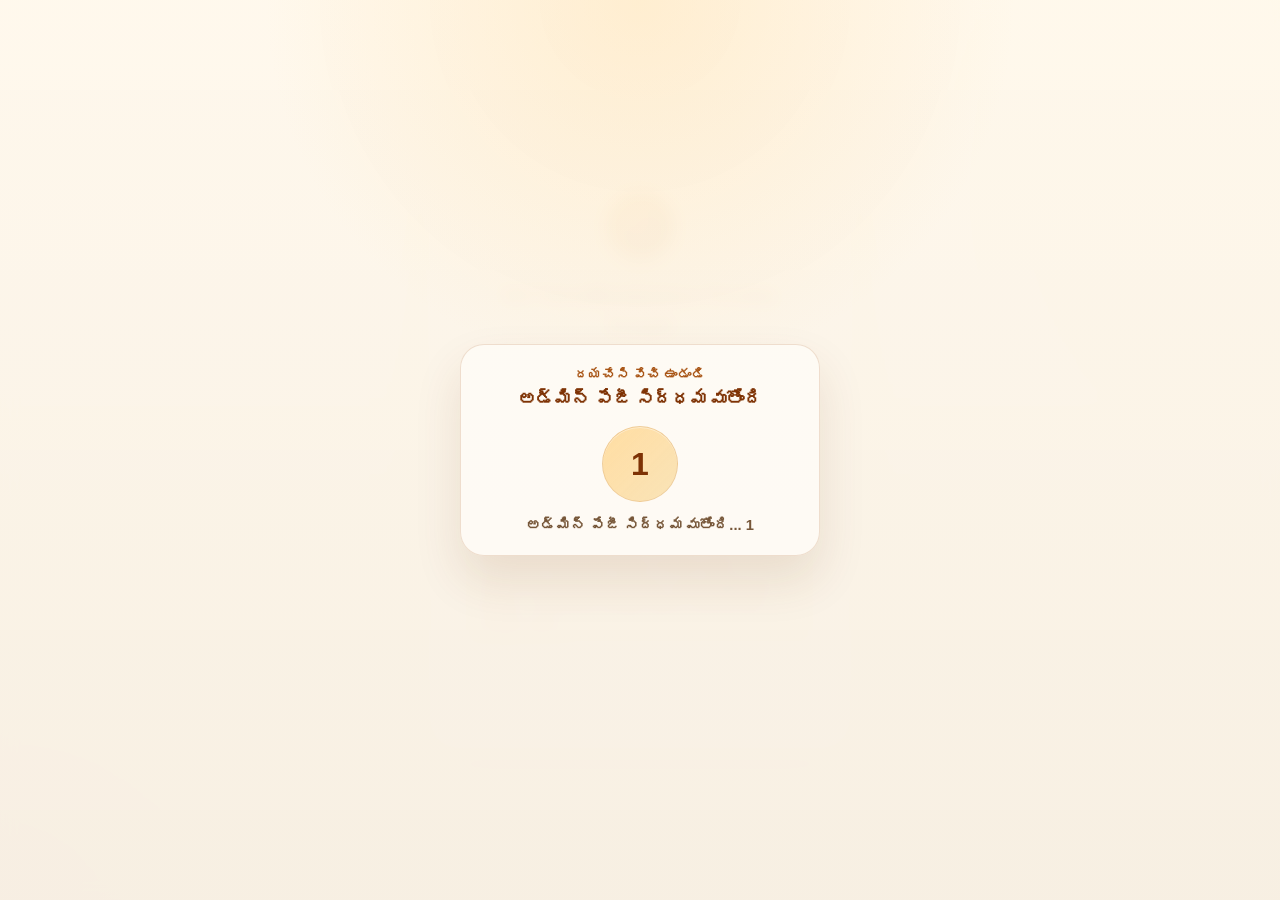
==== commit d20e8ced: "Updates..." ====
--- a/admin.html
+++ b/admin.html
@@ -945,6 +945,10 @@
     line-height: 1.4;
   }
 
+  .modal-head .lang-switch button {
+    min-width: 72px;
+  }
+
   .field-static {
     padding: 0.74rem 0.75rem;
     margin-top: 0.22rem;
@@ -1541,6 +1545,10 @@
   <div class="modal-card" role="dialog" aria-modal="true" aria-labelledby="reviewModalTitle">
     <div class="modal-head">
       <h3 id="reviewModalTitle"></h3>
+      <div class="lang-switch" id="reviewModalLanguageSwitch" role="group" aria-label="Message Language">
+        <button type="button" id="reviewModalTeluguBtn" aria-pressed="false"></button>
+        <button type="button" id="reviewModalEnglishBtn" aria-pressed="false"></button>
+      </div>
       <button type="button" class="btn-modal-close" id="reviewCloseBtn" aria-label="">&times;</button>
     </div>
     <div class="modal-body">
@@ -1549,6 +1557,8 @@
           <label for="reviewPhone" id="reviewLabelPhone"><span class="wa-icon wa-icon-small" aria-hidden="true"></span> <span id="reviewLabelPhoneText"></span></label>
           <input id="reviewPhone" type="text" inputmode="tel" placeholder="" readonly disabled />
         </div>
+
+
       </div>
 
       <div class="field">
@@ -1599,6 +1609,7 @@
 
 const ADMIN_ALLOWED_EMAIL = 'svanjaneya.temple@gmail.com';
 const CONTENT_JSON_URL    = 'assets/data/content.json';
+const SEVAS_JSON_URL      = 'assets/data/sevas.json';
 
 const DEFAULT_ADMIN_CONTENT = {
   defaultLanguage: 'english',
@@ -1666,6 +1677,9 @@
       modal: {
         close: 'Close',
         whatsappNumber: 'WhatsApp Number',
+        messageLanguage: 'Message Language',
+        optionTelugu: 'Telugu',
+        optionEnglish: 'English',
         phonePlaceholder: 'Auto-filled from booking',
         textMessage: 'Text Message',
         messagePlaceholder: 'Optional additional note for the devotee',
@@ -1712,8 +1726,10 @@
 let lastBookingsData = [];
 let reviewContext   = null;
 let reviewMode      = 'reviewed';
+let reviewModalLanguage = 'en';
 let reviewQrDataUrl = '';
 let reviewQrFileName = '';
+let reviewQrFileSize = 0;
 let reviewWired     = false;
 let reviewRefreshPending = false;
 let reviewSubmitInProgress = false;
@@ -1725,6 +1741,7 @@
 let adminLoaderWorkDone = false;
 let languageToggleWired = false;
 let adminContent = JSON.parse(JSON.stringify(DEFAULT_ADMIN_CONTENT));
+let adminSevaCatalogById = {};
 let currentAdminLanguage = 'english';
 
 // ── Boot ───────────────────────────────────────────────────────────────────────
@@ -1745,6 +1762,15 @@
   } catch (_) {
     adminContent = normalizeAdminContent_(null);
     currentAdminLanguage = normalizeAdminLanguage_(adminContent.defaultLanguage);
+  }
+
+  try {
+    const sevaResp = await fetch(SEVAS_JSON_URL, { cache: 'no-store' });
+    if (sevaResp.ok) {
+      adminSevaCatalogById = normalizeAdminSevaCatalogPayload_(await sevaResp.json());
+    }
+  } catch (_) {
+    adminSevaCatalogById = {};
   }
 
   wireLanguageToggleEvents_();
@@ -1886,7 +1912,43 @@
 }
 
 function normalizeAdminLanguage_(value) {
-  return String(value || '').trim().toLowerCase() === 'english' ? 'english' : 'telugu';
+  const normalized = String(value || '').trim().toLowerCase();
+  return normalized === 'english' || normalized === 'en' ? 'english' : 'telugu';
+}
+
+function normalizeAdminSevaCatalogItem_(item) {
+  if (!item || typeof item !== 'object') {
+    return null;
+  }
+
+  const id = typeof item.id === 'string' ? item.id.trim() : '';
+  const telugu = typeof item.telugu === 'string' ? item.telugu.trim() : '';
+  const english = typeof item.english === 'string' ? item.english.trim() : '';
+
+  if (!id || !telugu || !english) {
+    return null;
+  }
+
+  return {
+    id: id,
+    telugu: telugu,
+    english: english
+  };
+}
+
+function normalizeAdminSevaCatalogPayload_(payload) {
+  const list = Array.isArray(payload)
+    ? payload
+    : (payload && Array.isArray(payload.sevas) ? payload.sevas : []);
+
+  return list.reduce(function (result, item) {
+    const normalized = normalizeAdminSevaCatalogItem_(item);
+    if (normalized && !Object.prototype.hasOwnProperty.call(result, normalized.id)) {
+      result[normalized.id] = normalized;
+    }
+
+    return result;
+  }, {});
 }
 
 function getPathValue_(source, path) {
@@ -1928,15 +1990,36 @@
   return getAdminTextForLanguage_(currentAdminLanguage, path, replacements);
 }
 
+function getModalText(path, replacements) {
+  return getAdminTextForLanguage_(reviewModalLanguage, path, replacements);
+}
+
+function getStatusLabelForLanguage_(language, status) {
+  const key = String(status || '').trim().toLowerCase();
+  const label = key ? getAdminTextForLanguage_(language, 'status.' + key) : '';
+  return label || String(status || '');
+}
+
 function getStatusLabel_(status) {
-  const key = String(status || '').trim().toLowerCase();
-  const label = key ? getAdminText('status.' + key) : '';
-  return label || String(status || '');
+  return getStatusLabelForLanguage_(currentAdminLanguage, status);
 }
 
 function resolveTemplateLanguage_(value) {
   const normalized = String(value || '').trim().toLowerCase();
   return normalized === 'en' || normalized === 'english' ? 'english' : 'telugu';
+}
+
+function resolveBookingLanguageCode_(value) {
+  const normalized = String(value || '').trim().toLowerCase();
+  if (normalized === 'english' || normalized === 'en') {
+    return 'en';
+  }
+
+  if (normalized === 'telugu' || normalized === 'te') {
+    return 'te';
+  }
+
+  return '';
 }
 
 function getDefaultReviewModeCopy_(mode, _language) {
@@ -2030,8 +2113,9 @@
   return getDefaultModalTemplateLines_(normalizedMode, langKey);
 }
 
-function getPreferredModalLanguage_() {
-  return normalizeAdminLanguage_(currentAdminLanguage) === 'telugu' ? 'te' : 'en';
+function getPreferredModalLanguage_(bookingLanguage) {
+  return resolveBookingLanguageCode_(bookingLanguage)
+    || (normalizeAdminLanguage_(currentAdminLanguage) === 'telugu' ? 'te' : 'en');
 }
 
 function syncLanguageToggleUi_() {
@@ -2055,6 +2139,83 @@
   });
 }
 
+function syncReviewModalLanguageToggleUi_() {
+  const teBtn = document.getElementById('reviewModalTeluguBtn');
+  const enBtn = document.getElementById('reviewModalEnglishBtn');
+  if (!teBtn || !enBtn) {
+    return;
+  }
+
+  const isTelugu = resolveTemplateLanguage_(reviewModalLanguage) === 'telugu';
+  teBtn.classList.toggle('active', isTelugu);
+  teBtn.setAttribute('aria-pressed', String(isTelugu));
+  enBtn.classList.toggle('active', !isTelugu);
+  enBtn.setAttribute('aria-pressed', String(!isTelugu));
+}
+
+function applyReviewModalLanguage(language, options) {
+  const settings = options || {};
+  reviewModalLanguage = getPreferredModalLanguage_(language);
+
+  const closeText = getModalText('modal.close');
+  const reviewCloseBtn = document.getElementById('reviewCancelBtn');
+  if (reviewCloseBtn) {
+    reviewCloseBtn.textContent = closeText;
+  }
+
+  const reviewCloseIconBtn = document.getElementById('reviewCloseBtn');
+  if (reviewCloseIconBtn) {
+    reviewCloseIconBtn.setAttribute('aria-label', closeText);
+  }
+
+  const reviewLabelPhoneText = document.getElementById('reviewLabelPhoneText');
+  if (reviewLabelPhoneText) {
+    reviewLabelPhoneText.textContent = getModalText('modal.whatsappNumber');
+  }
+
+  const reviewModalTeluguBtn = document.getElementById('reviewModalTeluguBtn');
+  if (reviewModalTeluguBtn) {
+    reviewModalTeluguBtn.textContent = getModalText('modal.optionTelugu');
+  }
+
+  const reviewModalEnglishBtn = document.getElementById('reviewModalEnglishBtn');
+  if (reviewModalEnglishBtn) {
+    reviewModalEnglishBtn.textContent = getModalText('modal.optionEnglish');
+  }
+
+  const reviewPhone = document.getElementById('reviewPhone');
+  if (reviewPhone) {
+    reviewPhone.placeholder = getModalText('modal.phonePlaceholder');
+  }
+
+  const reviewLabelTextMessage = document.getElementById('reviewLabelTextMessage');
+  if (reviewLabelTextMessage) {
+    reviewLabelTextMessage.textContent = getModalText('modal.textMessage');
+  }
+
+  const reviewMessage = document.getElementById('reviewMessage');
+  if (reviewMessage) {
+    reviewMessage.placeholder = getModalText('modal.messagePlaceholder');
+  }
+
+  const reviewLabelQrCode = document.getElementById('reviewLabelQrCode');
+  if (reviewLabelQrCode) {
+    reviewLabelQrCode.textContent = getModalText('modal.qrImage');
+  }
+
+  const reviewPaymentAckText = document.getElementById('reviewPaymentAckText');
+  if (reviewPaymentAckText) {
+    reviewPaymentAckText.textContent = getModalText('modal.paymentAck');
+  }
+
+  syncReviewModalLanguageToggleUi_();
+  applyReviewModeConfig(reviewMode, reviewModalLanguage);
+
+  if (settings.syncMessage === true && reviewContext && reviewMessage) {
+    reviewMessage.value = buildDefaultReviewMessage(reviewMode, reviewModalLanguage, reviewContext);
+  }
+}
+
 function applyAdminLanguage(language, options) {
   const settings = options || {};
   currentAdminLanguage = normalizeAdminLanguage_(language);
@@ -2099,61 +2260,14 @@
       : getAdminText('dashboard.refresh');
   }
 
-  const reviewCloseBtn = document.getElementById('reviewCancelBtn');
-  if (reviewCloseBtn) {
-    reviewCloseBtn.textContent = getAdminText('modal.close');
-  }
-
-  const reviewCloseIconBtn = document.getElementById('reviewCloseBtn');
-  if (reviewCloseIconBtn) {
-    reviewCloseIconBtn.setAttribute('aria-label', getAdminText('modal.close'));
-  }
-
-  const reviewLabelPhoneText = document.getElementById('reviewLabelPhoneText');
-  if (reviewLabelPhoneText) {
-    reviewLabelPhoneText.textContent = getAdminText('modal.whatsappNumber');
-  }
-
-  const reviewPhone = document.getElementById('reviewPhone');
-  if (reviewPhone) {
-    reviewPhone.placeholder = getAdminText('modal.phonePlaceholder');
-  }
-
-  const reviewLabelTextMessage = document.getElementById('reviewLabelTextMessage');
-  if (reviewLabelTextMessage) {
-    reviewLabelTextMessage.textContent = getAdminText('modal.textMessage');
-  }
-
-  const reviewMessage = document.getElementById('reviewMessage');
-  if (reviewMessage) {
-    reviewMessage.placeholder = getAdminText('modal.messagePlaceholder');
-  }
-
-  const reviewLabelQrCode = document.getElementById('reviewLabelQrCode');
-  if (reviewLabelQrCode) {
-    reviewLabelQrCode.textContent = getAdminText('modal.qrImage');
-  }
-
-  const reviewPaymentAckText = document.getElementById('reviewPaymentAckText');
-  if (reviewPaymentAckText) {
-    reviewPaymentAckText.textContent = getAdminText('modal.paymentAck');
-  }
-
   syncLanguageToggleUi_();
   updateAdminPageLoaderText();
+  applyReviewModalLanguage(reviewContext ? reviewModalLanguage : getPreferredModalLanguage_(), {
+    syncMessage: settings.syncModalMessage === true
+  });
 
   if (settings.rerender !== false && Array.isArray(lastBookingsData) && lastBookingsData.length && document.getElementById('dashboardView').style.display === 'flex') {
     renderBookings(lastBookingsData);
-  }
-
-  if (settings.syncModalMessage !== false) {
-    const language = getPreferredModalLanguage_();
-
-    if (reviewContext) {
-      document.getElementById('reviewMessage').value = buildDefaultReviewMessage(reviewMode, language, reviewContext);
-    }
-
-    applyReviewModeConfig(reviewMode);
   }
 }
 
@@ -2671,9 +2785,15 @@
   const modal = document.getElementById('reviewModal');
   document.getElementById('reviewCloseBtn').addEventListener('click', closeReviewModal);
   document.getElementById('reviewCancelBtn').addEventListener('click', closeReviewModal);
+  document.getElementById('reviewModalTeluguBtn').addEventListener('click', function () {
+    applyReviewModalLanguage('te', { syncMessage: true });
+  });
+  document.getElementById('reviewModalEnglishBtn').addEventListener('click', function () {
+    applyReviewModalLanguage('en', { syncMessage: true });
+  });
   document.getElementById('reviewQrInput').addEventListener('change', onReviewQrInputChange);
   document.getElementById('reviewPaymentAck').addEventListener('change', function () {
-    const modeConfig = getReviewModeConfig(reviewMode);
+    const modeConfig = getReviewModeConfig(reviewMode, reviewModalLanguage);
     updateReviewSubmitButtonState(modeConfig);
 
     if (modeConfig.requiresPaymentAck && document.getElementById('reviewPaymentAck').checked) {
@@ -2704,41 +2824,42 @@
   return 'reviewed';
 }
 
-function getReviewModeConfig(mode) {
+function getReviewModeConfig(mode, language) {
   const normalized = normalizeReviewMode(mode);
+  const textLanguage = language || reviewModalLanguage;
   const basePath = 'modal.mode.' + normalized;
   const targetStatus = normalized === 'confirmed'
     ? 'Confirmed'
     : (normalized === 'cancelled' ? 'Cancelled' : 'Reviewed');
   const requiresQr = normalized === 'reviewed';
   const requiresPaymentAck = normalized === 'confirmed';
-  const fallbackCopy = getDefaultReviewModeCopy_(normalized, currentAdminLanguage);
+  const fallbackCopy = getDefaultReviewModeCopy_(normalized, textLanguage);
 
   return {
     mode: normalized,
-    title: getAdminText(basePath + '.title') || fallbackCopy.title,
-    submitText: getAdminText(basePath + '.submit') || fallbackCopy.submit,
-    sendingText: getAdminText('modal.sending'),
-    completedText: getAdminText('modal.completed'),
-    successText: getAdminText(basePath + '.success') || fallbackCopy.success,
-    note: getAdminText(basePath + '.note') || fallbackCopy.note,
+    title: getAdminTextForLanguage_(textLanguage, basePath + '.title') || fallbackCopy.title,
+    submitText: getAdminTextForLanguage_(textLanguage, basePath + '.submit') || fallbackCopy.submit,
+    sendingText: getAdminTextForLanguage_(textLanguage, 'modal.sending'),
+    completedText: getAdminTextForLanguage_(textLanguage, 'modal.completed'),
+    successText: getAdminTextForLanguage_(textLanguage, basePath + '.success') || fallbackCopy.success,
+    note: getAdminTextForLanguage_(textLanguage, basePath + '.note') || fallbackCopy.note,
     action: normalized === 'reviewed' ? 'admin-transition-reviewed' : 'admin-transition-status',
     targetStatus: targetStatus,
     requiresQr: requiresQr,
     requiresPaymentAck: requiresPaymentAck,
-    qrMeta: getAdminText(requiresQr ? 'modal.qrMetaRequired' : 'modal.qrMetaNotRequired'),
+    qrMeta: getAdminTextForLanguage_(textLanguage, requiresQr ? 'modal.qrMetaRequired' : 'modal.qrMetaNotRequired'),
     missingQrError: requiresQr
-      ? (getAdminText('modal.mode.reviewed.missingQr') || fallbackCopy.missingQr)
+      ? (getAdminTextForLanguage_(textLanguage, 'modal.mode.reviewed.missingQr') || fallbackCopy.missingQr)
       : '',
     paymentRequiredError: requiresPaymentAck
-      ? (getAdminText('modal.mode.confirmed.paymentRequired') || fallbackCopy.paymentRequired)
+      ? (getAdminTextForLanguage_(textLanguage, 'modal.mode.confirmed.paymentRequired') || fallbackCopy.paymentRequired)
       : '',
-    whatsappHelp: getAdminText(basePath + '.whatsappHelp') || fallbackCopy.whatsappHelp
+    whatsappHelp: getAdminTextForLanguage_(textLanguage, basePath + '.whatsappHelp') || fallbackCopy.whatsappHelp
   };
 }
 
 function updateReviewSubmitButtonState(modeConfig) {
-  const config = modeConfig || getReviewModeConfig(reviewMode);
+  const config = modeConfig || getReviewModeConfig(reviewMode, reviewModalLanguage);
   const submitBtn = document.getElementById('reviewSubmitBtn');
   if (!submitBtn) {
     return;
@@ -2761,7 +2882,7 @@
 }
 
 function setReviewModalCloseState_(disabled) {
-  ['reviewCloseBtn', 'reviewCancelBtn'].forEach(function (id) {
+  ['reviewCloseBtn', 'reviewCancelBtn', 'reviewModalTeluguBtn', 'reviewModalEnglishBtn'].forEach(function (id) {
     const el = document.getElementById(id);
     if (!el) {
       return;
@@ -2783,8 +2904,23 @@
   noteEl.classList.add('is-animating');
 }
 
-function applyReviewModeConfig(mode) {
-  const config = getReviewModeConfig(mode);
+function updateReviewQrMeta_(modeConfig) {
+  const config = modeConfig || getReviewModeConfig(reviewMode, reviewModalLanguage);
+  const qrMeta = document.getElementById('reviewQrMeta');
+  if (!qrMeta) {
+    return;
+  }
+
+  if (!config.requiresQr || !reviewQrDataUrl || !reviewQrFileName) {
+    qrMeta.textContent = config.qrMeta;
+    return;
+  }
+
+  qrMeta.textContent = getModalText('modal.selectedFilePrefix') + ' ' + reviewQrFileName + ' (' + formatBytes(reviewQrFileSize) + ')';
+}
+
+function applyReviewModeConfig(mode, language) {
+  const config = getReviewModeConfig(mode, language || reviewModalLanguage);
 
   document.getElementById('reviewModalTitle').textContent = config.title;
   const noteEl = document.getElementById('reviewModalNote');
@@ -2798,14 +2934,16 @@
   const qrPreview = document.getElementById('reviewQrPreview');
 
   qrSection.style.display = config.requiresQr ? 'grid' : 'none';
-  qrMeta.textContent = config.qrMeta;
+  updateReviewQrMeta_(config);
 
   if (!config.requiresQr) {
     reviewQrDataUrl = '';
     reviewQrFileName = '';
+    reviewQrFileSize = 0;
     qrInput.value = '';
     qrPreview.style.display = 'none';
     qrPreview.src = '';
+    qrMeta.textContent = config.qrMeta;
   }
 
   const paymentWrap = document.getElementById('reviewPaymentWrap');
@@ -2835,28 +2973,33 @@
     status: resolvedStatus,
     devoteeName: String(item.row.devoteeName || ''),
     phone: String(item.row.phone || ''),
+    sevaId: String(item.row.sevaId || ''),
     sevaName: String(item.row.sevaName || ''),
+    sevaNameTelugu: String(item.row.sevaName || ''),
+    sevaNameEnglish: '',
+    preferredLanguage: String(item.row.language || ''),
     sevaDate: String(item.row.sevaDate || item.selectedDate || ''),
     totalAmount: Number(item.row.totalAmount) || 0
   };
 
   reviewQrDataUrl = '';
   reviewQrFileName = '';
+  reviewQrFileSize = 0;
   reviewRefreshPending = false;
   reviewSubmitInProgress = false;
 
-  const modeConfig = applyReviewModeConfig(reviewMode);
+  reviewModalLanguage = getPreferredModalLanguage_(reviewContext.preferredLanguage);
+  applyReviewModalLanguage(reviewModalLanguage, { syncMessage: true });
+  const modeConfig = applyReviewModeConfig(reviewMode, reviewModalLanguage);
 
   document.getElementById('reviewPhone').value = reviewContext.phone || '';
-  const modalLanguage = getPreferredModalLanguage_();
-  document.getElementById('reviewMessage').value = buildDefaultReviewMessage(reviewMode, modalLanguage, reviewContext);
   document.getElementById('reviewQrInput').value = '';
   document.getElementById('reviewPaymentAck').checked = false;
 
   const preview = document.getElementById('reviewQrPreview');
   preview.style.display = 'none';
   preview.src = '';
-  document.getElementById('reviewQrMeta').textContent = modeConfig.qrMeta;
+  updateReviewQrMeta_(modeConfig);
 
   setReviewModalError('');
   setReviewModalStatus('');
@@ -2890,8 +3033,10 @@
 
   reviewContext = null;
   reviewMode = 'reviewed';
+  reviewModalLanguage = getPreferredModalLanguage_();
   reviewQrDataUrl = '';
   reviewQrFileName = '';
+  reviewQrFileSize = 0;
 
   const input = document.getElementById('reviewQrInput');
   if (input) {
@@ -2907,7 +3052,8 @@
     submit.textContent = '';
     submit.disabled = false;
   }
-  const modeConfig = applyReviewModeConfig(reviewMode);
+  applyReviewModalLanguage(reviewModalLanguage, { syncMessage: false });
+  const modeConfig = applyReviewModeConfig(reviewMode, reviewModalLanguage);
   if (submit) {
     updateReviewSubmitButtonState(modeConfig);
   }
@@ -2925,10 +3071,36 @@
   }
 }
 
+function getLocalizedReviewSevaName_(context, language) {
+  const langKey = resolveTemplateLanguage_(language);
+  const sevaId = String(context && context.sevaId || '').trim();
+  const catalogItem = sevaId && Object.prototype.hasOwnProperty.call(adminSevaCatalogById, sevaId)
+    ? adminSevaCatalogById[sevaId]
+    : null;
+
+  if (langKey === 'english') {
+    return String(
+      context && context.sevaNameEnglish
+      || (catalogItem && catalogItem.english)
+      || context && context.sevaName
+      || context && context.sevaNameTelugu
+      || ''
+    ).trim();
+  }
+
+  return String(
+    context && context.sevaNameTelugu
+    || (catalogItem && catalogItem.telugu)
+    || context && context.sevaName
+    || context && context.sevaNameEnglish
+    || ''
+  ).trim();
+}
+
 function buildDefaultReviewMessage(mode, language, context) {
   const activeMode = normalizeReviewMode(mode);
   const langKey = resolveTemplateLanguage_(language);
-  const sevaDateText = fmtSevaDateSimple(context && context.sevaDate ? context.sevaDate : '');
+  const sevaDateText = fmtSevaDateSimple(context && context.sevaDate ? context.sevaDate : '', language);
   const rawAmount = formatAmountInr(context && context.totalAmount);
   const paymentAmount = rawAmount === '-' ? '-' : ('\u20B9 ' + rawAmount);
   const bookingStatus = String(context && context.status || '').trim().toLowerCase();
@@ -2951,7 +3123,7 @@
     devoteeName: context && context.devoteeName ? context.devoteeName : '',
     bookingRef: context && context.bookingRef ? context.bookingRef : '',
     sevaDate: sevaDateText,
-    sevaName: context && context.sevaName ? context.sevaName : '',
+    sevaName: getLocalizedReviewSevaName_(context, language),
     paymentAmount: paymentAmount,
     refundLine: refundLine
   };
@@ -3025,7 +3197,7 @@
 }
 
 function onReviewQrInputChange(event) {
-  const modeConfig = getReviewModeConfig(reviewMode);
+  const modeConfig = getReviewModeConfig(reviewMode, reviewModalLanguage);
   const input = event && event.target ? event.target : null;
   const file = input && input.files && input.files[0] ? input.files[0] : null;
   const preview = document.getElementById('reviewQrPreview');
@@ -3033,6 +3205,7 @@
 
   reviewQrDataUrl = '';
   reviewQrFileName = '';
+  reviewQrFileSize = 0;
   preview.style.display = 'none';
   preview.src = '';
 
@@ -3047,14 +3220,14 @@
   }
 
   if (!/^image\//.test(file.type || '')) {
-    setReviewModalError(getAdminText('errors.selectQrImageFile'));
+    setReviewModalError(getModalText('errors.selectQrImageFile'));
     input.value = '';
     meta.textContent = modeConfig.qrMeta;
     return;
   }
 
   if (file.size > 4 * 1024 * 1024) {
-    setReviewModalError(getAdminText('errors.qrImageTooLarge'));
+    setReviewModalError(getModalText('errors.qrImageTooLarge'));
     input.value = '';
     meta.textContent = modeConfig.qrMeta;
     return;
@@ -3063,20 +3236,21 @@
   const reader = new FileReader();
   reader.onload = function () {
     if (typeof reader.result !== 'string') {
-      setReviewModalError(getAdminText('errors.qrReadFailed'));
+      setReviewModalError(getModalText('errors.qrReadFailed'));
       return;
     }
 
     reviewQrDataUrl = reader.result;
     reviewQrFileName = file.name || 'qr-code.png';
+    reviewQrFileSize = file.size;
     preview.src = reviewQrDataUrl;
     preview.style.display = 'block';
-    meta.textContent = getAdminText('modal.selectedFilePrefix') + ' ' + reviewQrFileName + ' (' + formatBytes(file.size) + ')';
+    meta.textContent = getModalText('modal.selectedFilePrefix') + ' ' + reviewQrFileName + ' (' + formatBytes(file.size) + ')';
     setReviewModalError('');
   };
 
   reader.onerror = function () {
-    setReviewModalError(getAdminText('errors.qrReadFailed'));
+    setReviewModalError(getModalText('errors.qrReadFailed'));
     meta.textContent = modeConfig.qrMeta;
   };
 
@@ -3089,29 +3263,29 @@
   }
 
   if (!webhookUrl) {
-    setReviewModalError(getAdminText('errors.missingWebhook'));
+    setReviewModalError(getModalText('errors.missingWebhook'));
     return;
   }
 
   const phone = String(document.getElementById('reviewPhone').value || '').trim();
   if (!phone) {
-    setReviewModalError(getAdminText('errors.whatsappRequired'));
+    setReviewModalError(getModalText('errors.whatsappRequired'));
     return;
   }
 
-  const modeConfig = getReviewModeConfig(reviewMode);
+  const modeConfig = getReviewModeConfig(reviewMode, reviewModalLanguage);
   if (modeConfig.requiresQr && !reviewQrDataUrl) {
-    setReviewModalError(modeConfig.missingQrError || getAdminText('errors.selectQrImageFile'));
+    setReviewModalError(modeConfig.missingQrError || getModalText('errors.selectQrImageFile'));
     return;
   }
 
   const paymentAck = document.getElementById('reviewPaymentAck');
   if (modeConfig.requiresPaymentAck && (!paymentAck || !paymentAck.checked)) {
-    setReviewModalError(modeConfig.paymentRequiredError || getAdminText('errors.paymentConfirmationRequired'));
+    setReviewModalError(modeConfig.paymentRequiredError || getModalText('errors.paymentConfirmationRequired'));
     return;
   }
 
-  const language = getPreferredModalLanguage_();
+  const language = reviewModalLanguage;
   const customMessage = String(document.getElementById('reviewMessage').value || '').trim();
   const submitBtn = document.getElementById('reviewSubmitBtn');
   reviewSubmitInProgress = true;
@@ -3171,7 +3345,7 @@
     reviewSubmitInProgress = false;
     setReviewModalCloseState_(false);
   } catch (error) {
-    setReviewModalError(getAdminText('errors.transitionFailedPrefix') + ' ' + String(error.message || getAdminText('errors.unknownError')));
+    setReviewModalError(getModalText('errors.transitionFailedPrefix') + ' ' + String(error.message || getModalText('errors.unknownError')));
     reviewSubmitInProgress = false;
     setReviewModalCloseState_(false);
     submitBtn.disabled = false;
@@ -3184,60 +3358,60 @@
 
   if (code === 'ADMIN_UNAUTHORIZED') {
     signOut();
-    return getAdminText('errors.sessionExpired');
+    return getModalText('errors.sessionExpired');
   }
 
   if (code === 'INVALID_TRANSITION') {
     const currentStatus = String(data && data.currentStatus || '').trim();
     const targetStatus = String(data && data.targetStatus || '').trim();
-    const currentStatusLabel = currentStatus ? getStatusLabel_(currentStatus) : '';
-    const targetStatusLabel = targetStatus ? getStatusLabel_(targetStatus) : '';
+    const currentStatusLabel = currentStatus ? getStatusLabelForLanguage_(reviewModalLanguage, currentStatus) : '';
+    const targetStatusLabel = targetStatus ? getStatusLabelForLanguage_(reviewModalLanguage, targetStatus) : '';
 
     if (currentStatusLabel && targetStatusLabel) {
-      return getAdminText('errors.invalidTransitionTarget', {
+      return getModalText('errors.invalidTransitionTarget', {
         currentStatus: currentStatusLabel,
         targetStatus: targetStatusLabel
       });
     }
 
     if (currentStatusLabel) {
-      return getAdminText('errors.invalidTransitionCurrent', {
+      return getModalText('errors.invalidTransitionCurrent', {
         currentStatus: currentStatusLabel
       });
     }
 
-    return String(data && data.error || getAdminText('errors.invalidTransition'));
+    return String(data && data.error || getModalText('errors.invalidTransition'));
   }
 
   if (code === 'PAYMENT_CONFIRMATION_REQUIRED') {
     return data && data.error
       ? String(data.error)
-      : getAdminText('errors.paymentConfirmationRequired');
+      : getModalText('errors.paymentConfirmationRequired');
   }
 
   if (code === 'CONFIRMED_CANCELLATION_WINDOW_EXPIRED') {
     return data && data.error
       ? String(data.error)
-      : getAdminText('errors.confirmedCancellationWindowExpired');
+      : getModalText('errors.confirmedCancellationWindowExpired');
   }
 
   if (code === 'SEVA_DATETIME_REQUIRED') {
     return data && data.error
       ? String(data.error)
-      : getAdminText('errors.sevaDatetimeRequired');
+      : getModalText('errors.sevaDatetimeRequired');
   }
 
   if (code === 'WHATSAPP_SEND_FAILED') {
     const reason = data.whatsappReason ? ' (' + data.whatsappReason + ')' : '';
-    const modeConfig = getReviewModeConfig(reviewMode);
-    return getAdminText('errors.whatsappFailedPrefix') + reason + '. ' + modeConfig.whatsappHelp;
+    const modeConfig = getReviewModeConfig(reviewMode, reviewModalLanguage);
+    return getModalText('errors.whatsappFailedPrefix') + reason + '. ' + modeConfig.whatsappHelp;
   }
 
   if (code === 'INVALID_QR_IMAGE') {
-    return data && data.error ? String(data.error) : getAdminText('errors.invalidQrImage');
-  }
-
-  return String(data && data.error || getAdminText('errors.unknownServerError'));
+    return data && data.error ? String(data.error) : getModalText('errors.invalidQrImage');
+  }
+
+  return String(data && data.error || getModalText('errors.unknownServerError'));
 }
 
 function setReviewModalError(message) {
@@ -3296,7 +3470,7 @@
   });
 }
 
-function fmtSevaDateSimple(value) {
+function fmtSevaDateSimple(value, language) {
   const raw = String(value || '').trim();
   if (!raw) {
     return '\u2014';
@@ -3310,7 +3484,8 @@
     return raw;
   }
 
-  return d.toLocaleDateString('en-GB', {
+  const locale = resolveTemplateLanguage_(language) === 'english' ? 'en-IN' : 'te-IN';
+  return d.toLocaleDateString(locale, {
     weekday: 'long',
     day: 'numeric',
     month: 'long',
